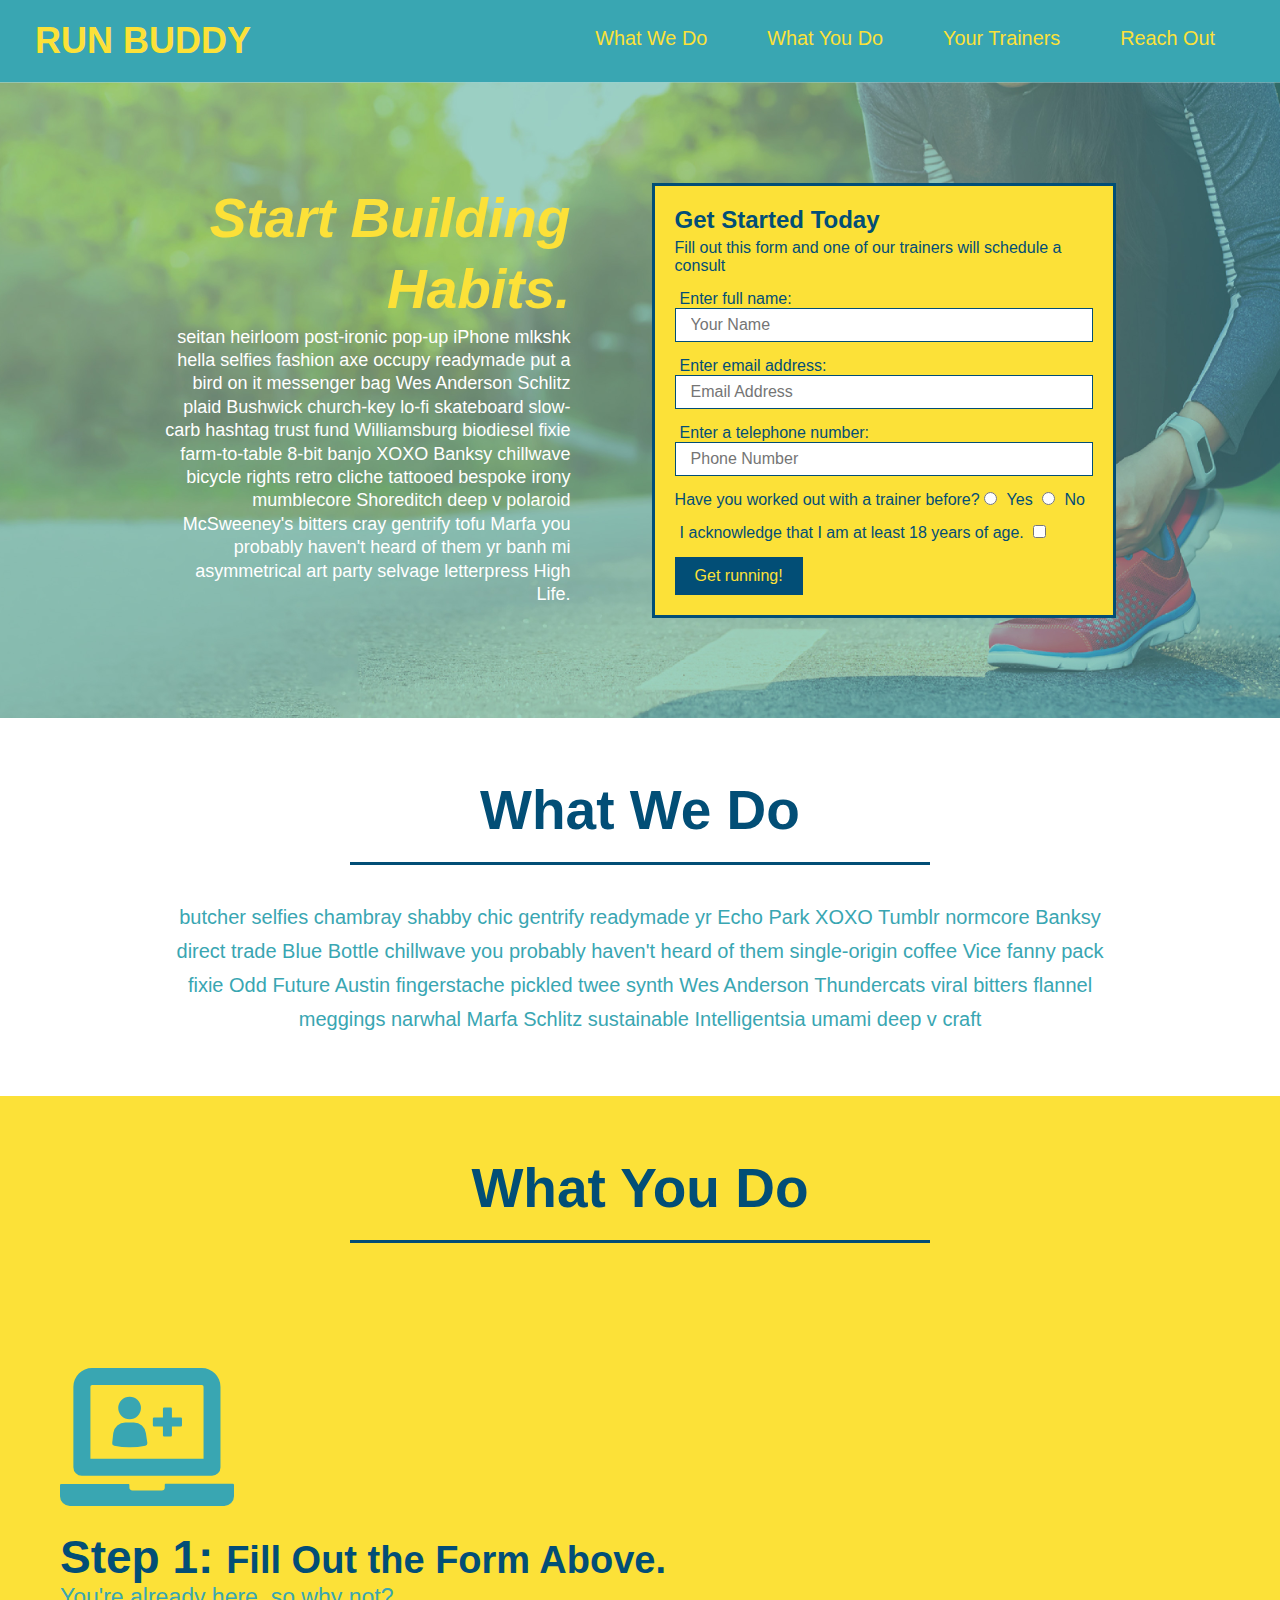
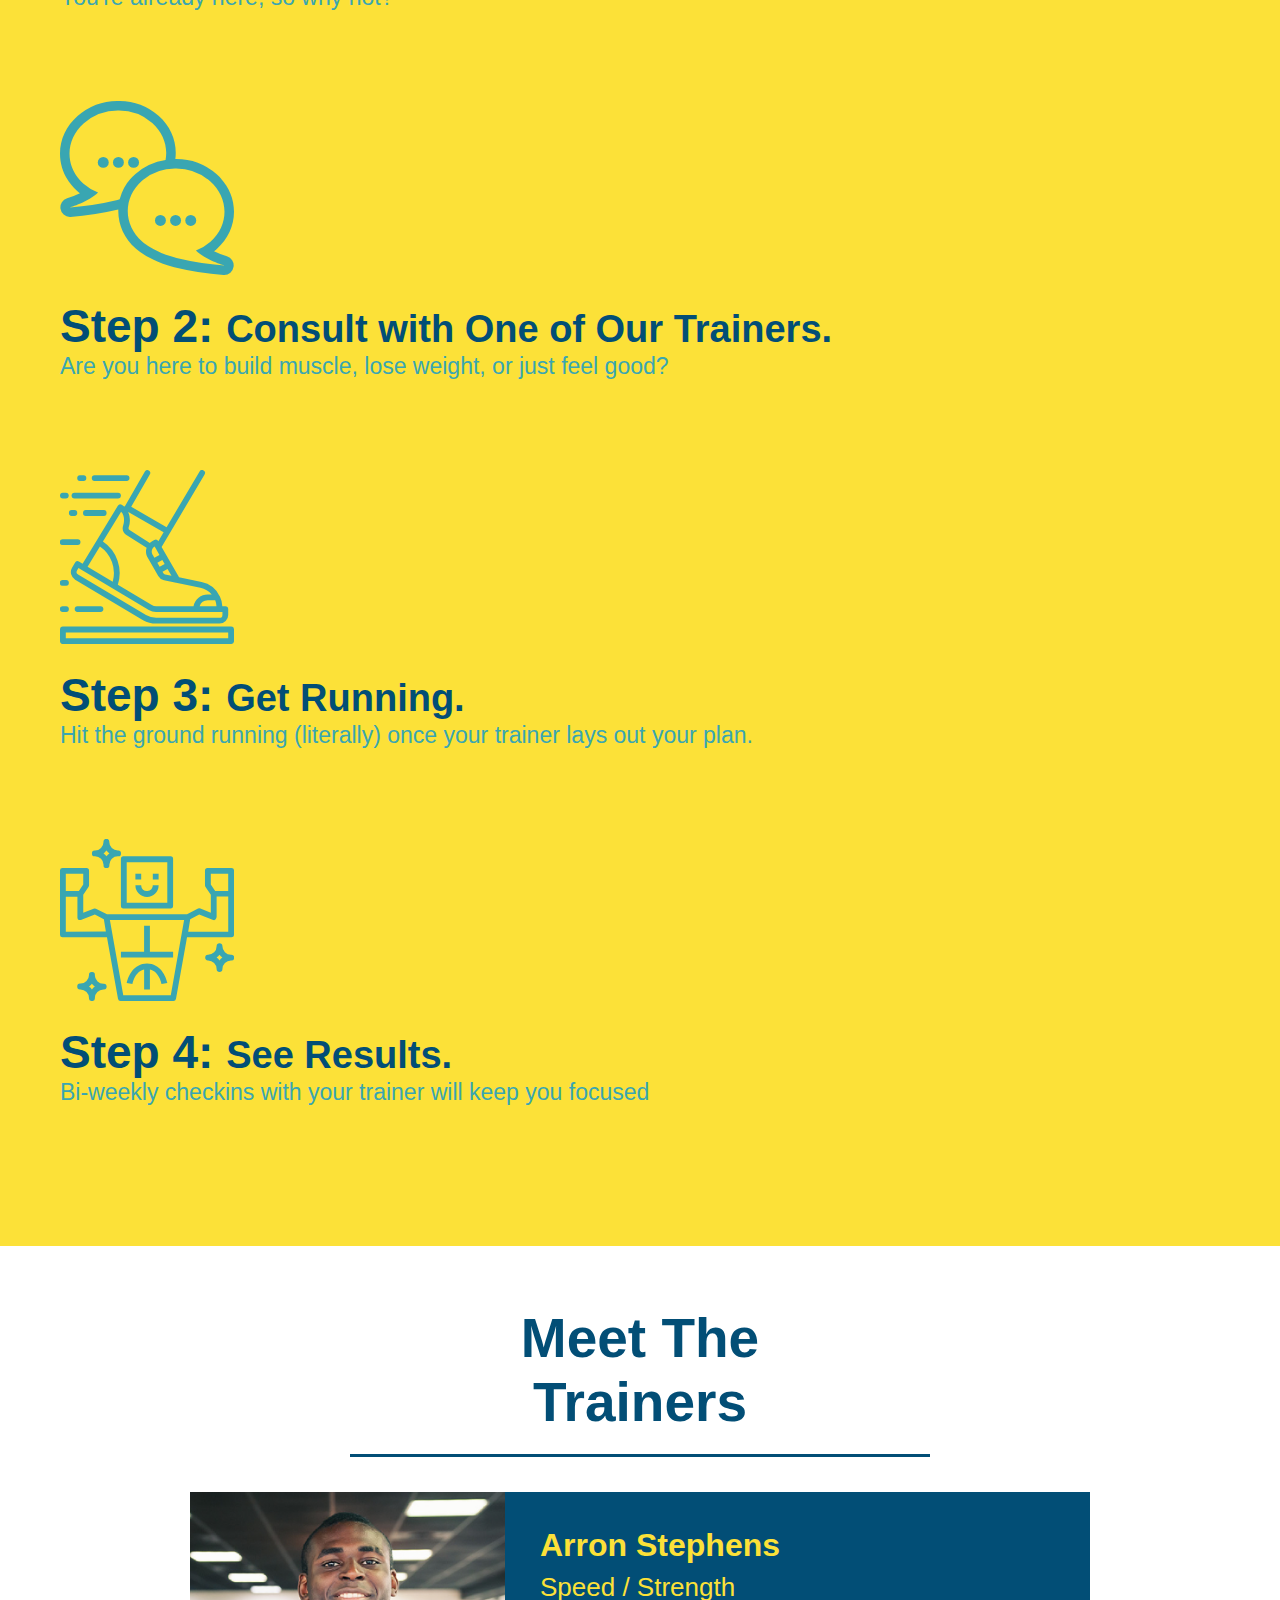
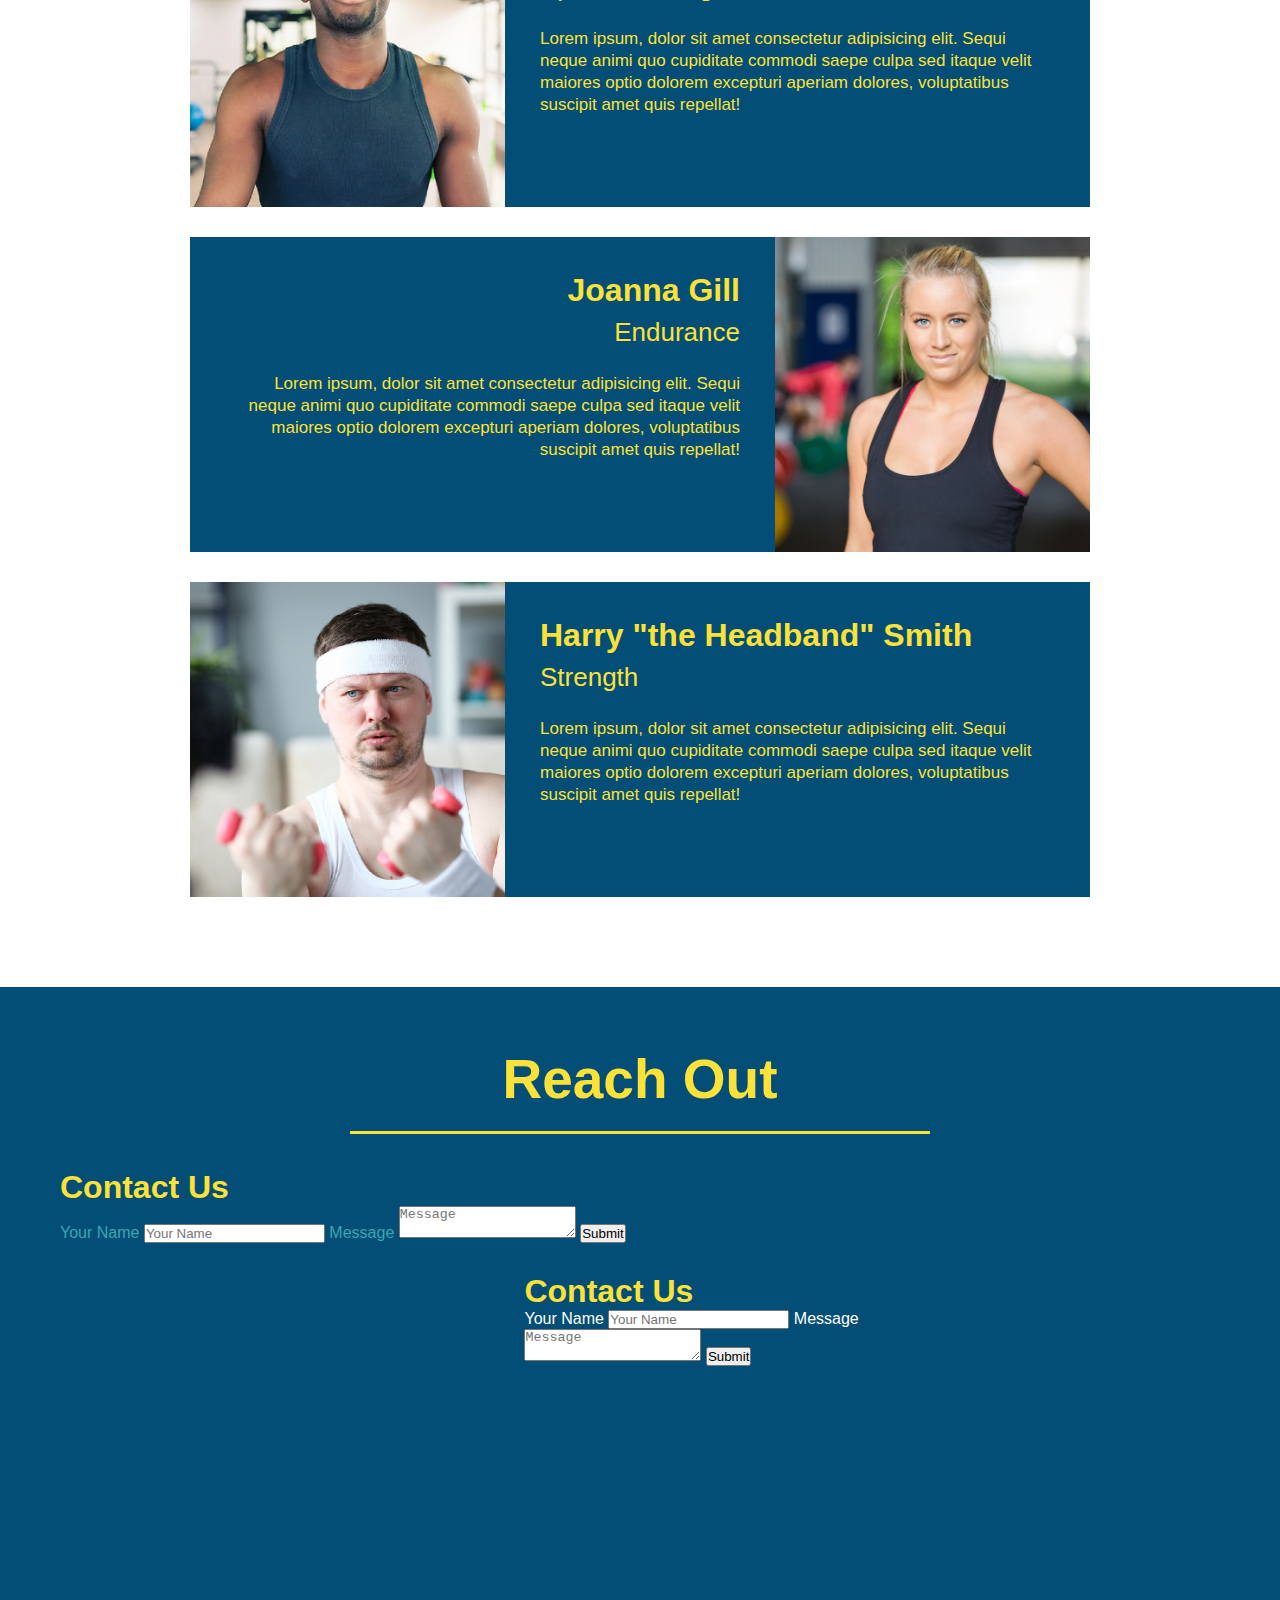
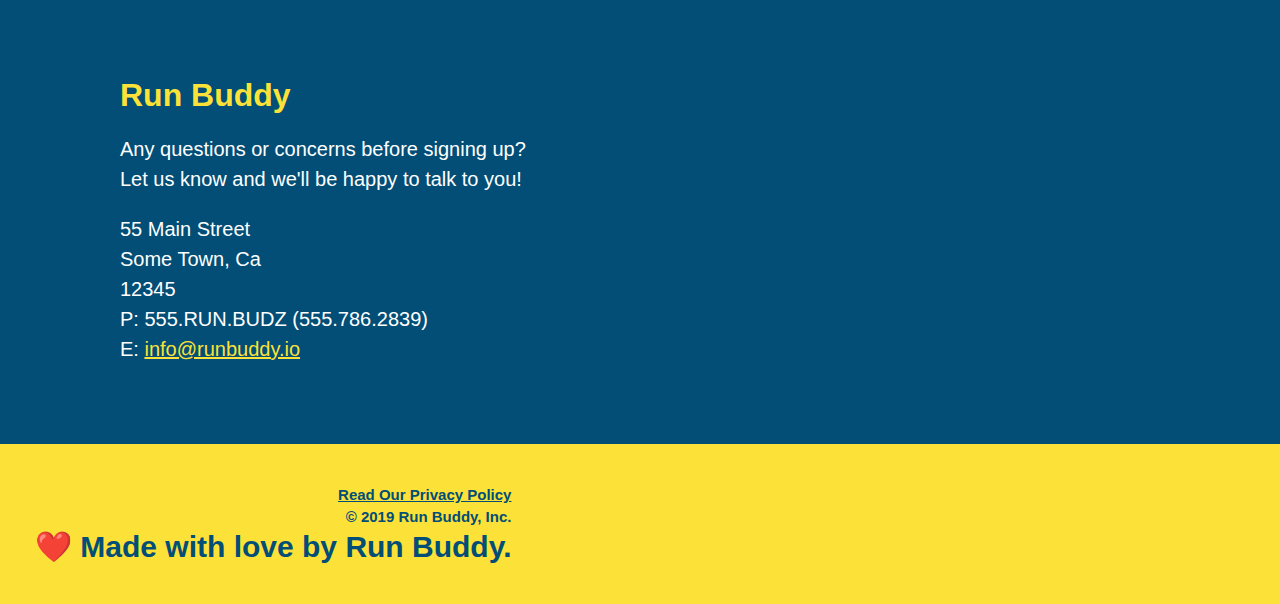
==== index.html @ 7a0ff1a7 "add flex to section title" ====
<!DOCTYPE html>
<html lang="en">
<head>
    <meta charset="UTF-8">
    <meta http-equiv="X-UA-Compatible" content="IE=edge">
    <meta name="viewport" content="width=device-width, initial-scale=1.0">
    <title>Run Buddy</title>
    <link rel="stylesheet" href="./assets/css/style.css" />
</head>
<body>
    <!-- navigation -->
    <header>
    <h1>
        <a href="/">RUN BUDDY</a>
    </h1>
    <nav>
        <!-- Unordered list element -->
<ul>
    <!-- List item element-->
    <li>
      <!-- Anchor element -->
      <a href="#what-we-do">What We Do</a>
    </li>
    <li>
      <a href="#what-you-do">What You Do</a>
    </li>
    <li>
      <a href="#your-trainers">Your Trainers</a>
    </li>
    <li>
      <a href="#reach-out">Reach Out</a>
    </li>
  </ul>
    </nav>
    </header>

    <!-- hero/jumbotron-->
    <section class="hero">
<div class="hero-cta">
  <h2>Start Building Habits.</h2>
  <p>
    seitan heirloom post-ironic pop-up iPhone mlkshk hella selfies fashion axe occupy readymade put a bird on it messenger bag Wes Anderson Schlitz plaid Bushwick church-key lo-fi skateboard slow-carb hashtag trust fund Williamsburg biodiesel fixie farm-to-table 8-bit banjo XOXO Banksy chillwave bicycle rights retro cliche tattooed bespoke irony mumblecore Shoreditch deep v polaroid McSweeney's bitters cray gentrify tofu Marfa you probably haven't heard of them yr banh mi asymmetrical art party selvage letterpress High Life.
  </p>
</div>

        <div class="hero-form">
            <h3>Get Started Today</h3>
            <p>Fill out this form and one of our trainers will schedule a consult</p>
            <!-- Add form element -->
            <form>
                <label for="name">Enter full name:</label>
                <input type="text" placeholder="Your Name" name="name" id="name" class="form-input" />
                <label for="email">Enter email address:</label>
                <input type="email" placeholder="Email Address" name="email" id="email" class="form-input" />
             <label for="phone">Enter a telephone number:</label>
            <input type="tel" placeholder="Phone Number" name="phone" id="phone" class="form-input" />
            <p>
                Have you worked out with a trainer before?
                <input type="radio" name="trainer-confirm" id="trainer-yes" />
                <label for="trainer-yes">Yes</label>
                <input type="radio" name="trainer-confirm" id="trainer-no" />
                <label for="trainer-no">No</label>
            </p>

                <p>
                    <label for="checkbox" >
                      I acknowledge that I am at least 18 years of age.
                    </label>
                    <input type="checkbox" name="age-confirm" id="checkbox" />
                  </p>
                  
                  <button type="submit">
                    Get running!
                  </button>
              
            </form>
          </div>
    </section>
    <!-- end hero -->

    <!--"what we do" section -->
    <section id="what-we-do" class="intro">
      <div class="flex-row">
        <h2 class="section-title primary-border">What We Do</h2>
      </div>
      <div class="flex-row">
        <p>
            butcher selfies chambray shabby chic gentrify readymade yr Echo Park XOXO Tumblr normcore Banksy direct trade Blue Bottle chillwave you probably haven't heard of them single-origin coffee Vice fanny pack fixie Odd Future Austin fingerstache pickled twee synth Wes Anderson Thundercats viral bitters flannel meggings narwhal Marfa Schlitz sustainable Intelligentsia umami deep v craft
          </p>
        </div>
    </section>

    <!--"what You do" section -->
    <section id="what-you-do" class="steps">
      <div class="flex-row">
        <h2 class="section-title secondary-border">What You Do</h2>
      </div>
        <div>
            <img src="./assets/images/step-1.svg" alt="" />
            <h3>Step 1: <span>Fill Out the Form Above.</span></h3>
            <p>You're already here, so why not?</p>
          </div>
        
          <div>
            <img src="./assets/images/step-2.svg" alt="" />
            <h3>Step 2: <span>Consult with One of Our Trainers.</span></h3>
            <p>Are you here to build muscle, lose weight, or just feel good?</p>
          </div>
        
          <div>
            <img src="./assets/images/step-3.svg" alt="" />
            <h3>Step 3: <span>Get Running.</span></h3>
            <p>Hit the ground running (literally) once your trainer lays out your plan.</p>
          </div>
        
          <div>
            <img src="./assets/images/step-4.svg" alt="" />
            <h3>Step 4: <span>See Results.</span></h3>
            <p>Bi-weekly checkins with your trainer will keep you focused</p>
          </div>
        </section>

    <section id="your-trainers" class="trainers">
      <div class="flex-row">
        <h2 class="section-title primary-border">Meet The Trainers</h2>
      </div>
    <article class="trainer">
        <img src="./assets/images/trainer-1.jpg" alt="Arron Stephens in his workout clothes, ready to pump iron" />
        <div class="trainer-bio text-left">
          <h3>Arron Stephens</h3>
          <h4>Speed / Strength</h4>
          <p>
            Lorem ipsum, dolor sit amet consectetur adipisicing elit. Sequi neque animi quo cupiditate commodi saepe culpa sed
            itaque velit maiores optio dolorem excepturi aperiam dolores, voluptatibus suscipit amet quis repellat!
          </p>
        </div>
      </article>

      <!-- second trainer bio -->
<article class="trainer">
  <div class="trainer-bio text-right">
    <h3>Joanna Gill</h3>
    <h4>Endurance</h4>
    <p>
      Lorem ipsum, dolor sit amet consectetur adipisicing elit. Sequi neque animi quo cupiditate commodi saepe culpa sed
      itaque velit maiores optio dolorem excepturi aperiam dolores, voluptatibus suscipit amet quis repellat!
    </p>
  </div>
  <img src="./assets/images/trainer-2.jpg" alt="Joanna Gill cooling off after a workout" />
</article>

<!-- third trainer bio -->
<article class="trainer">
  <img src="./assets/images/trainer-3.jpg" alt="Harry Smith wearing a headband and lifting comically small pink weights" />
  <div class="trainer-bio text-left">
    <h3>Harry "the Headband" Smith</h3>
    <h4>Strength</h4>
    <p>
      Lorem ipsum, dolor sit amet consectetur adipisicing elit. Sequi neque animi quo cupiditate commodi saepe culpa sed
      itaque velit maiores optio dolorem excepturi aperiam dolores, voluptatibus suscipit amet quis repellat!
    </p>
  </div>
</article>
    </section>

    <!-- "reach out"-->
    <section id="reach-out" class="contact">
      <div class="flex-row">
        <h2 class="section-title secondary-border">Reach Out</h2>
      </div>
            <div class="contact-info">

<h3>Contact Us</h3>
  <form>
     <label for="contact-name">Your Name</label>
     <input type="text" id="contact-name" placeholder="Your Name" />

     <label for="contact-message">Message</label>
     <textarea id="contact-message" placeholder="Message"></textarea>

     <button type="submit">Submit</button>
    </form>

                <iframe src="https://www.google.com/maps/embed?pb=!1m18!1m12!1m3!1d3147.1079747227936!2d-120.42364418397035!3d37.92790791110593!2m3!1f0!2f0!3f0!3m2!1i1024!2i768!4f13.1!3m3!1m2!1s0x8090c49129b6ac57%3A0xb56c7eb95a2cd8bd!2sMain%20St%2C%20California%2095327!5e0!3m2!1sen!2sus!4v1616426329495!5m2!1sen!2sus" 
                width="400" 
                height="400" 
                style="border:0;" 
                allowfullscreen="" 
                loading="lazy">
                </iframe>

                <div class="contact-form">
                  <h3>Contact Us</h3>
                  <form>
                     <label for="contact-name">Your Name</label>
                     <input type="text" id="contact-name" placeholder="Your Name" />
                
                     <label for="contact-message">Message</label>
                     <textarea id="contact-message" placeholder="Message"></textarea>
                
                     <button type="submit">Submit</button>
                    </form>
                </div>
              

              <div>
                <h3>Run Buddy</h3>
                <p>
                  Any questions or concerns before signing up?
                  <br />
                  Let us know and we'll be happy to talk to you!
                </p>
                <address>
                    55 Main Street <br/>
                    Some Town, Ca <br/>
                    12345<br />
                    P: 555.RUN.BUDZ (555.786.2839)<br/>
                    E: <a href="mailto:info@runbuddy.io">info@runbuddy.io</a>
                  </address>
              </div>
              </div>
    </section>
    <!-- footer -->
    <footer>
        <h2>
            <div>
                <a href= "#"> Read Our Privacy Policy</a><br />
                &copy; 2019 Run Buddy, Inc.
            </div>
            ❤️ Made with love by Run Buddy. </h2>
    </footer>
    
</body>
</html>
---- assets/css/style.css ----
* {
    margin: 0;
    padding: 0;
    box-sizing: border-box;
  }

body {
    /* more on this crazy alphanumerical value in a minute! */
    color: #39a6b2;
    font-family: Helvetica, Arial, sans-serif;
  }

  /* apply styles to <header> */
header {
    padding: 20px 35px;
    background-color: #39a6b2;
    display: flex;
    justify-content: space-between;
    flex-wrap: wrap;
  }

  header h1 {
    font-weight: bold;
    font-size: 36px;
    color: #fce138;
    margin: 0;
  }
  
  header a {
    text-decoration: none;
    color: #fce138;
 }

 header nav {
    margin: 7px 0;
  }

  header nav ul {
    display: flex;
    flex-wrap: wrap;
    justify-content: space-between;
    align-items: center;
    list-style: none;
  }

  header nav ul li a {
    margin: 0 30px;
    font-weight: lighter;
    font-size: 1.55vw;
  }

  footer {
    background: #fce138;
    width: 100%;
    padding: 40px 35px;
    display: flex;
    justify-content: space-between;
    flex-wrap: wrap;
  }

  footer h2 {
    color: #024e76;
    font-size: 30px;
    margin: 0;
  }

  footer div {
    line-height: 1.5;
    text-align: right;
    font-size: 15px;
  }

  footer a {
    color: #024e76;
  }

  section {
    padding: 60px;
}
  
/* Hero Style Start */
.hero {
    background-image: url("../images/hero-bg.jpg");
    background-size: cover;
  background-position: center;
  display: flex;
  justify-content: center;
  flex-wrap: wrap;
  }
  /* Hero Style End */

  .hero-form {
    background-color: #fce138;
    padding: 20px;
    color: #024e76;
    border: solid 3px #024e76;
    margin: 3.5%;
    width: 40%;
  }

  .hero-cta {
    width: 35%;
    text-align: right;
    margin: 3.5%;
    color: #fff;
    font-size: 18px;
    line-height: 1.3;
  }

  .hero-cta h2 {
    font-style: italic;
    font-size: 55px;
    color: #fce138;
  }

  .hero-form h3 {
    font-size: 24px;
    margin: 0;
  }

  .hero-form p {
    margin: 5px 0 15px 0;
  }

  .form-input {
    border: 1px solid #024e76;
    display: block;
    padding: 7px 15px;
    font-size: 16px;
    color: #024e76;
    width: 100%;
    margin-bottom: 15px;
  }

  .hero-form label {
    margin: 0 5px;
  }

  .hero-form button {
    color: #fce138;
    background-color: #024e76;
    border: none;
    padding: 10px 20px;
    font-size: 16px;
  }

  .intro {

  }

  

  .intro p {
    line-height: 1.7;
    color: #39a6b2;
    width: 80%;
    font-size: 20px;
    margin: 0 auto;
    text-align: center;
  }

  .steps {
    background: #fce138;
  }

  

  .section-title {
    font-size: 55px;
    color: #024e76;
    border-bottom: 3px solid;
    padding-bottom: 20px;
    text-align: center;
    margin: 0 auto 35px auto;
    width: 50%;
  }
  
  .primary-border {
    border-color: #fce138;
  }
  
  .secondary-border {
    border-color: #39a6b2;
  }

  .steps div {
    margin-bottom: 80px;
  }
  
  .steps img {
    width: 15%;
    margin: 10px 0;
  }
  
  .steps h3 {
    color: #024e76;
    font-size: 46px;
    margin-top: 10px;
  }
  
  .steps p {
    color: #39a6b2;
    font-size: 23px;
  }

  .steps span {
    font-size: 38px;
  }


  .trainers {
  
  }

  .trainer {
    width: 900px;
  margin: 0 auto 30px auto;
  overflow: auto;
  color: #fce138;
  background: #024e76;
  }


  .trainer img {
    width: 35%;
    float: left;
  }
  
  .trainer-bio {
    padding: 35px;
    float: left;
    width: 65%;
  }

  .text-left {
    text-align: left;
  }
  
  .text-right {
    text-align: right;
  }

  .trainer-bio h3 {
    font-size: 32px;
    margin-bottom: 8px;
  }
  
  .trainer-bio h4 {
    font-weight: lighter;
    font-size: 26px;
    margin-bottom: 25px;
  }
  
  .trainer-bio p {
    font-size: 17px;
    line-height: 1.3;
  }


  .section-title {
    font-size: 55px;
    display: inline-block;
    padding: 0 100px 20px 100px;
    border-bottom: 3px solid;
    margin-bottom: 35px;
    color: #024e76;
  }
  

  /* REACH OUT STYLES START */
.contact {
    background: #024e76;
  }

  .contact h2 {
    color: #fce138;
  }

  .contact-info iframe {
    width: 400px;
    height: 400px;
  }

  .contact-info div {
    width: 410px;
    display: inline-block;
    vertical-align: top;
    text-align: left;
    margin: 30px 0 0 60px;
    color: white;
  }

  .contact-info h3 {
    color: #fce138;
    font-size: 32px;
  }
  
  .contact-info p, 
  .contact-info address {
    margin: 20px 0;
    line-height: 1.5;
    font-size: 20px;
    font-style: normal;
  }
  
  .contact-info a {
    color: #fce138;
  }
  
  /* REACH OUT STYLES END */

  .flex-row {
    display: flex;
  }
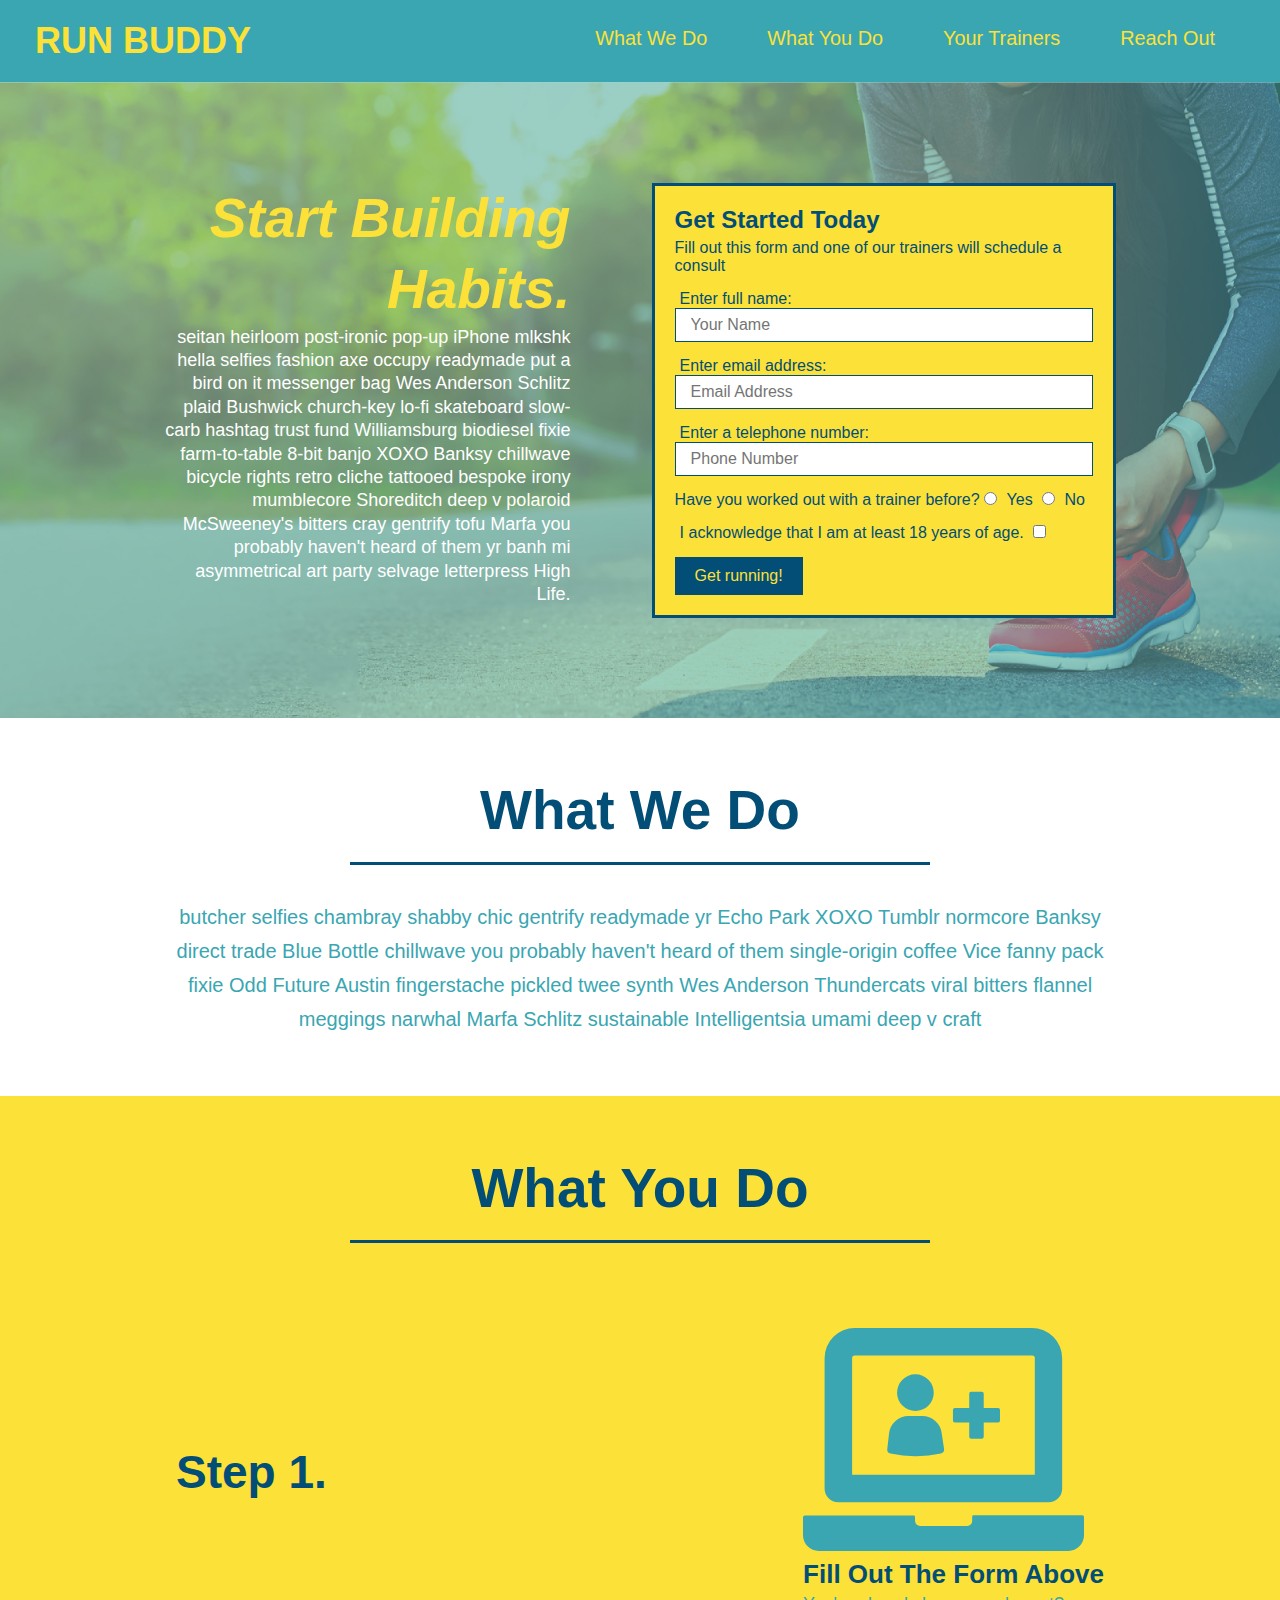
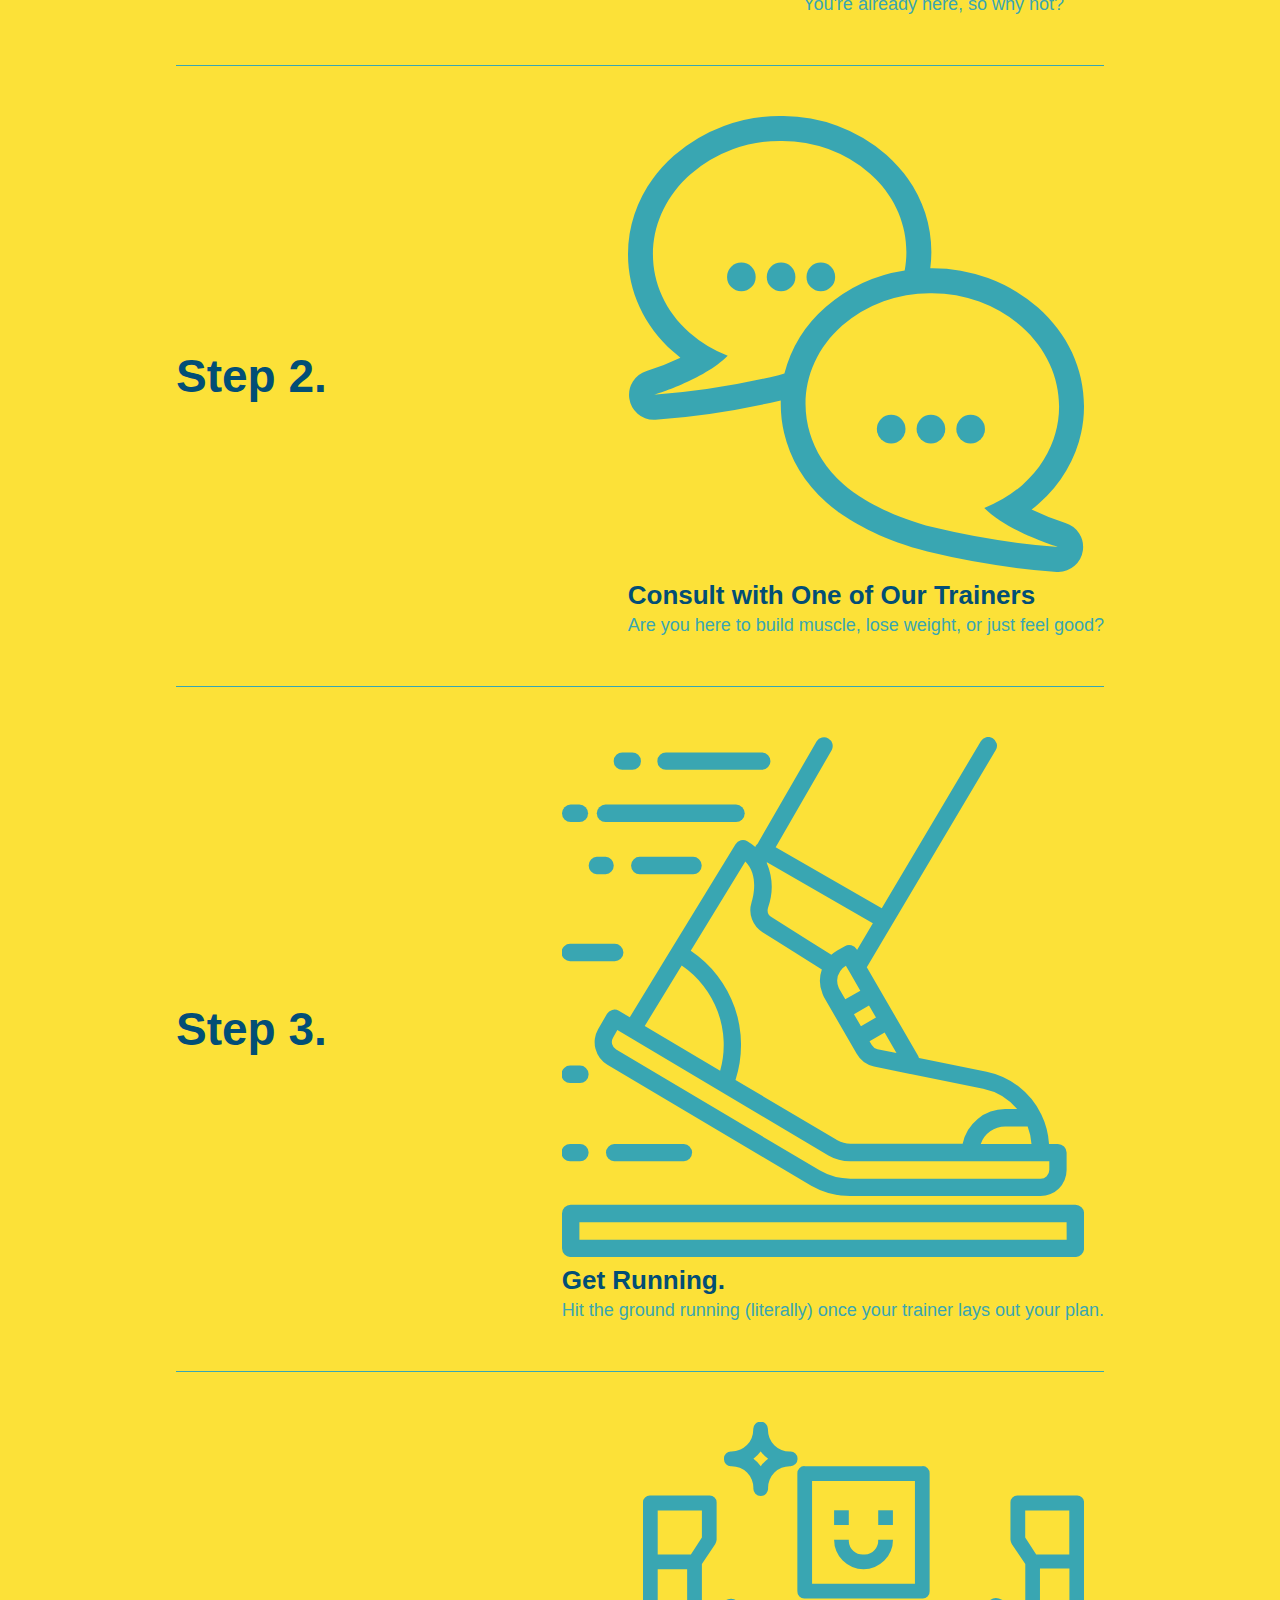
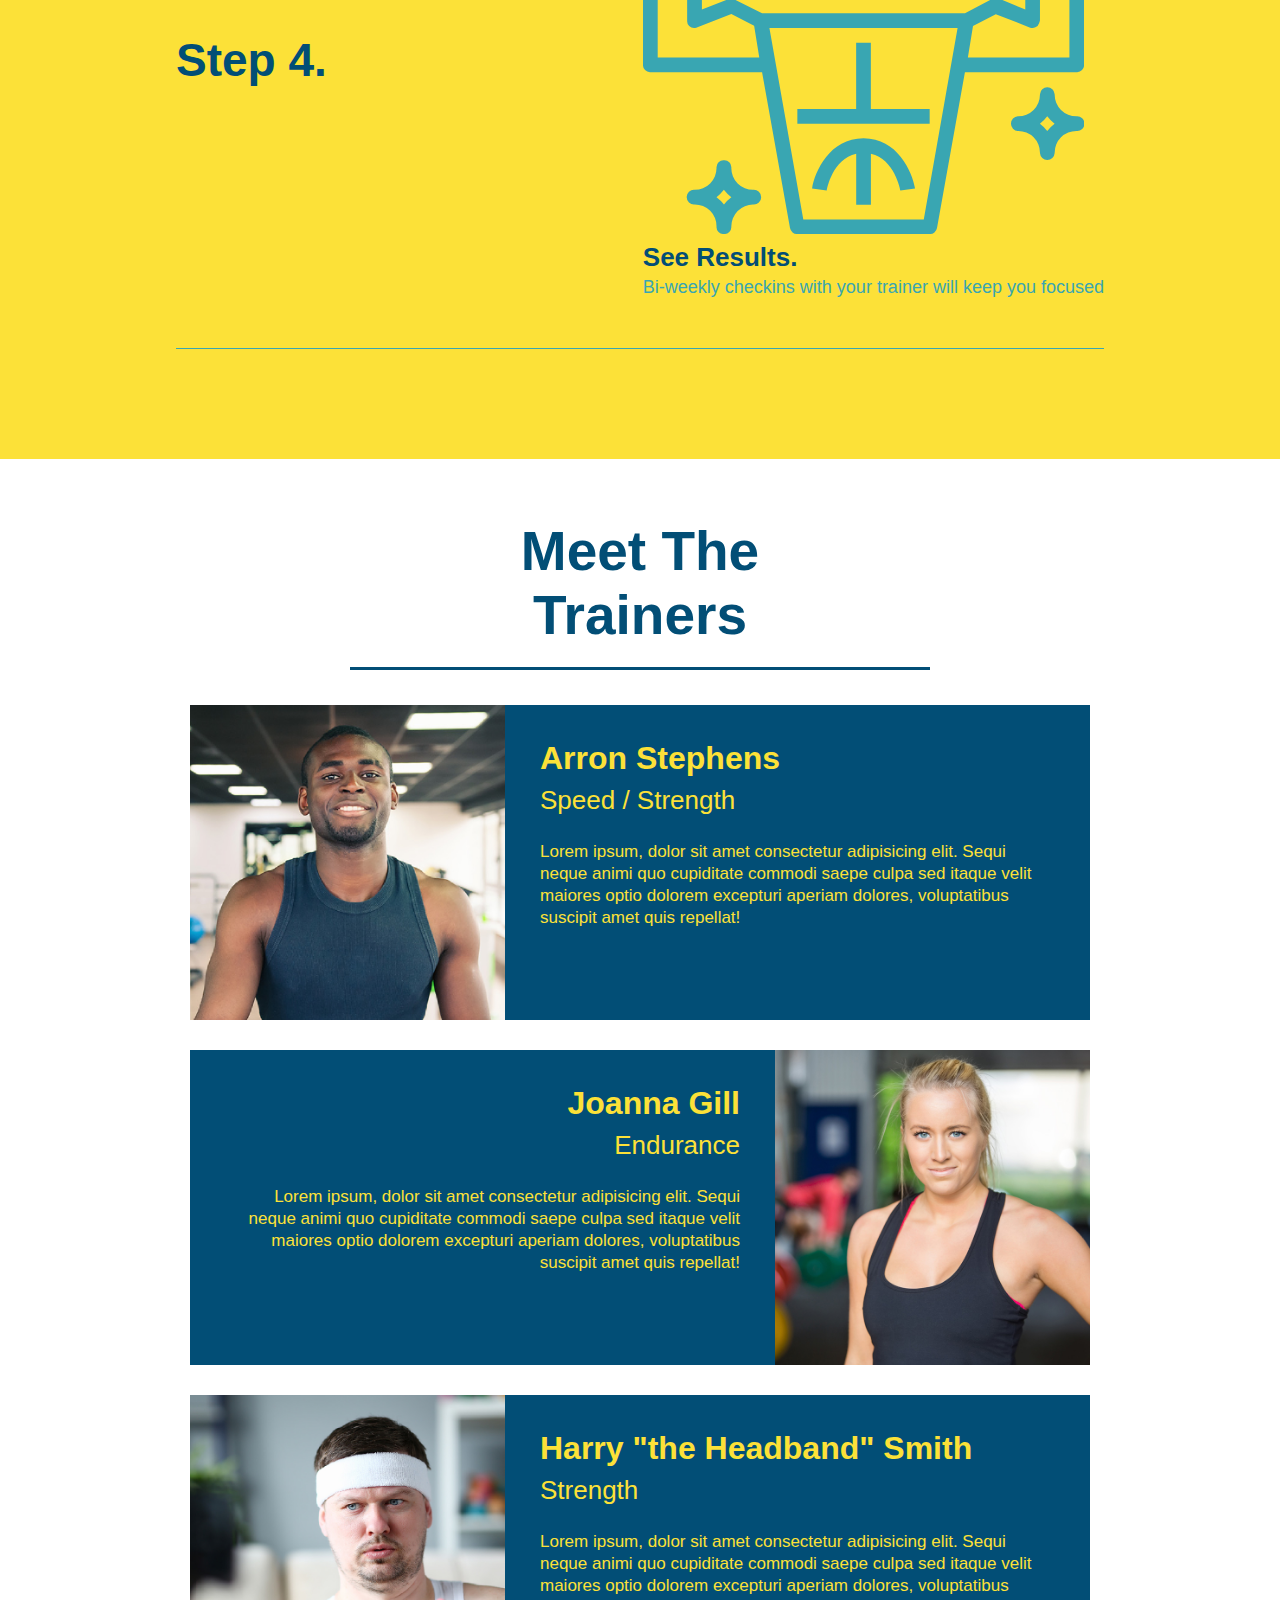
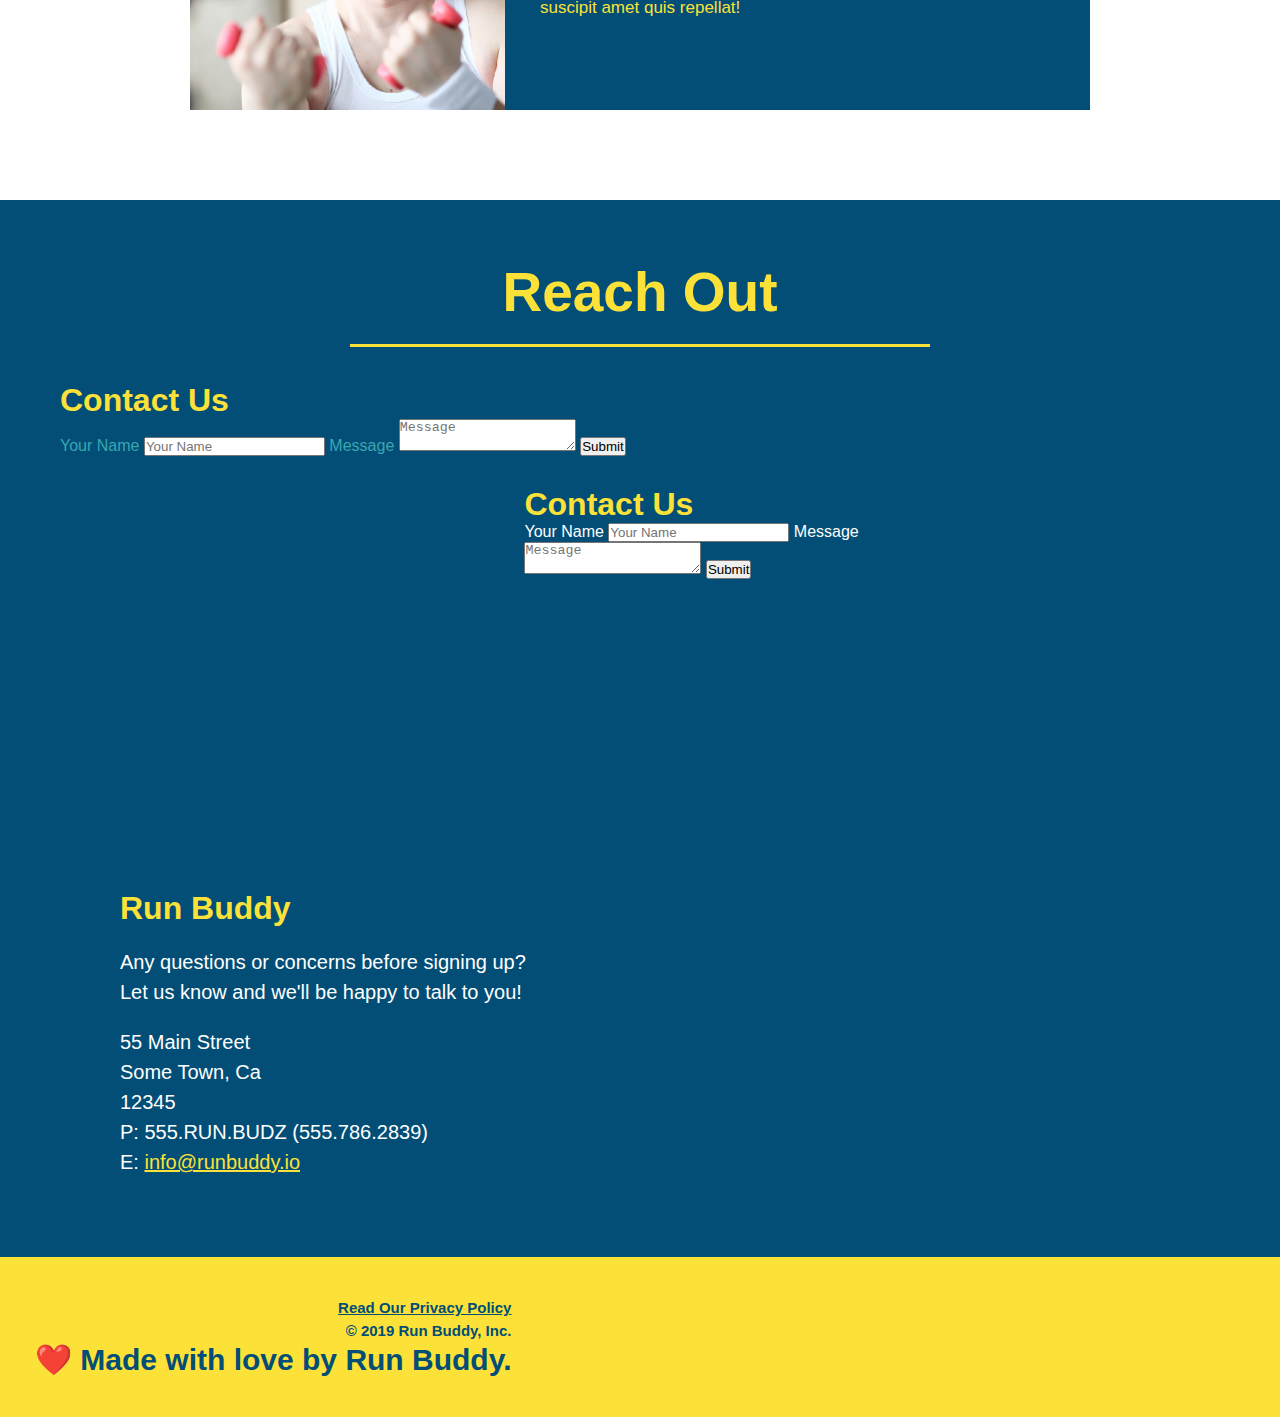
==== commit 970cade8: "add flexblox to the steps" ====
--- a/index.html
+++ b/index.html
@@ -96,27 +96,62 @@
         <h2 class="section-title secondary-border">What You Do</h2>
       </div>
         <div>
-            <img src="./assets/images/step-1.svg" alt="" />
-            <h3>Step 1: <span>Fill Out the Form Above.</span></h3>
-            <p>You're already here, so why not?</p>
+          <div class="step">
+            <h3>Step 1.</h3>
+            <div class="step-info">
+              <div class="step-img">
+                <img src="./assets/images/step-1.svg" alt="" />
+              </div>
+              <div class="step-text">
+                <h4>Fill Out The Form Above</h4>
+                <p>You're already here, so why not?</p>
+              </div>
+            </div>
+          </div>
           </div>
         
           <div>
-            <img src="./assets/images/step-2.svg" alt="" />
-            <h3>Step 2: <span>Consult with One of Our Trainers.</span></h3>
-            <p>Are you here to build muscle, lose weight, or just feel good?</p>
+            <div class="step">
+              <h3>Step 2.</h3>
+              <div class="step-info">
+                <div class="step-img">
+                  <img src="./assets/images/step-2.svg" alt="" />
+            </div>
+            <div class="step-text">
+              <h4>Consult with One of Our Trainers</h4>
+              <p>Are you here to build muscle, lose weight, or just feel good?</p>
+            </div>
+            </div>
           </div>
         
           <div>
-            <img src="./assets/images/step-3.svg" alt="" />
-            <h3>Step 3: <span>Get Running.</span></h3>
-            <p>Hit the ground running (literally) once your trainer lays out your plan.</p>
+            <div class="step">
+              <h3>Step 3.</h3>
+              <div class="step-info">
+                <div class="step-img">
+                  <img src="./assets/images/step-3.svg" alt="" />
+                </div>
+                <div class="step-text">
+                  <h4>Get Running.</h4>
+                  <p>Hit the ground running (literally) once your trainer lays out your plan.</p>
+                </div>
+              </div>
+            </div>
           </div>
         
           <div>
-            <img src="./assets/images/step-4.svg" alt="" />
-            <h3>Step 4: <span>See Results.</span></h3>
-            <p>Bi-weekly checkins with your trainer will keep you focused</p>
+            <div class="step">
+              <h3>Step 4.</h3>
+              <div class="step-info">
+                <div class="step-img">
+                  <img src="./assets/images/step-4.svg" alt="" />
+                </div>
+                <div class="step-text">
+                  <h4>See Results.</h4>
+                  <p>Bi-weekly checkins with your trainer will keep you focused</p>
+                </div>
+              </div>
+            </div>
           </div>
         </section>
 
--- a/assets/css/style.css
+++ b/assets/css/style.css
@@ -184,27 +184,25 @@
   }
 
   .steps div {
-    margin-bottom: 80px;
+  
   }
   
   .steps img {
-    width: 15%;
-    margin: 10px 0;
-  }
-  
-  .steps h3 {
+  }
+  
+  .step h3 {
     color: #024e76;
     font-size: 46px;
-    margin-top: 10px;
-  }
-  
-  .steps p {
+    flex: 1 30%;
+  }
+  
+  .step-text p {
     color: #39a6b2;
-    font-size: 23px;
+    font-size: 18px;
   }
 
   .steps span {
-    font-size: 38px;
+
   }
 
 
@@ -311,4 +309,41 @@
 
   .flex-row {
     display: flex;
-  }+  }
+
+
+  .step-text h4 {
+    font-size: 26px;
+    line-height: 1.5;
+    color: #024e76;
+  }
+
+  .step {
+    margin: 50px auto;
+    padding-bottom: 50px;
+    width: 80%;
+    border-bottom: 1px solid #39a6b2;
+    display: flex;
+    flex-wrap: wrap;
+    align-items: center;
+    justify-content: space-between;
+  }
+.steps-info{
+  flex: 2 70%;
+  display: flex;
+  flex-wrap: wrap;
+  align-items: center;
+}
+
+.step-img {
+  flex: 1 12%;
+  margin-right: 20px;
+}
+
+.step-text {
+  flex: 12;
+}
+
+.step-img img {
+  max-width: 100%;
+}
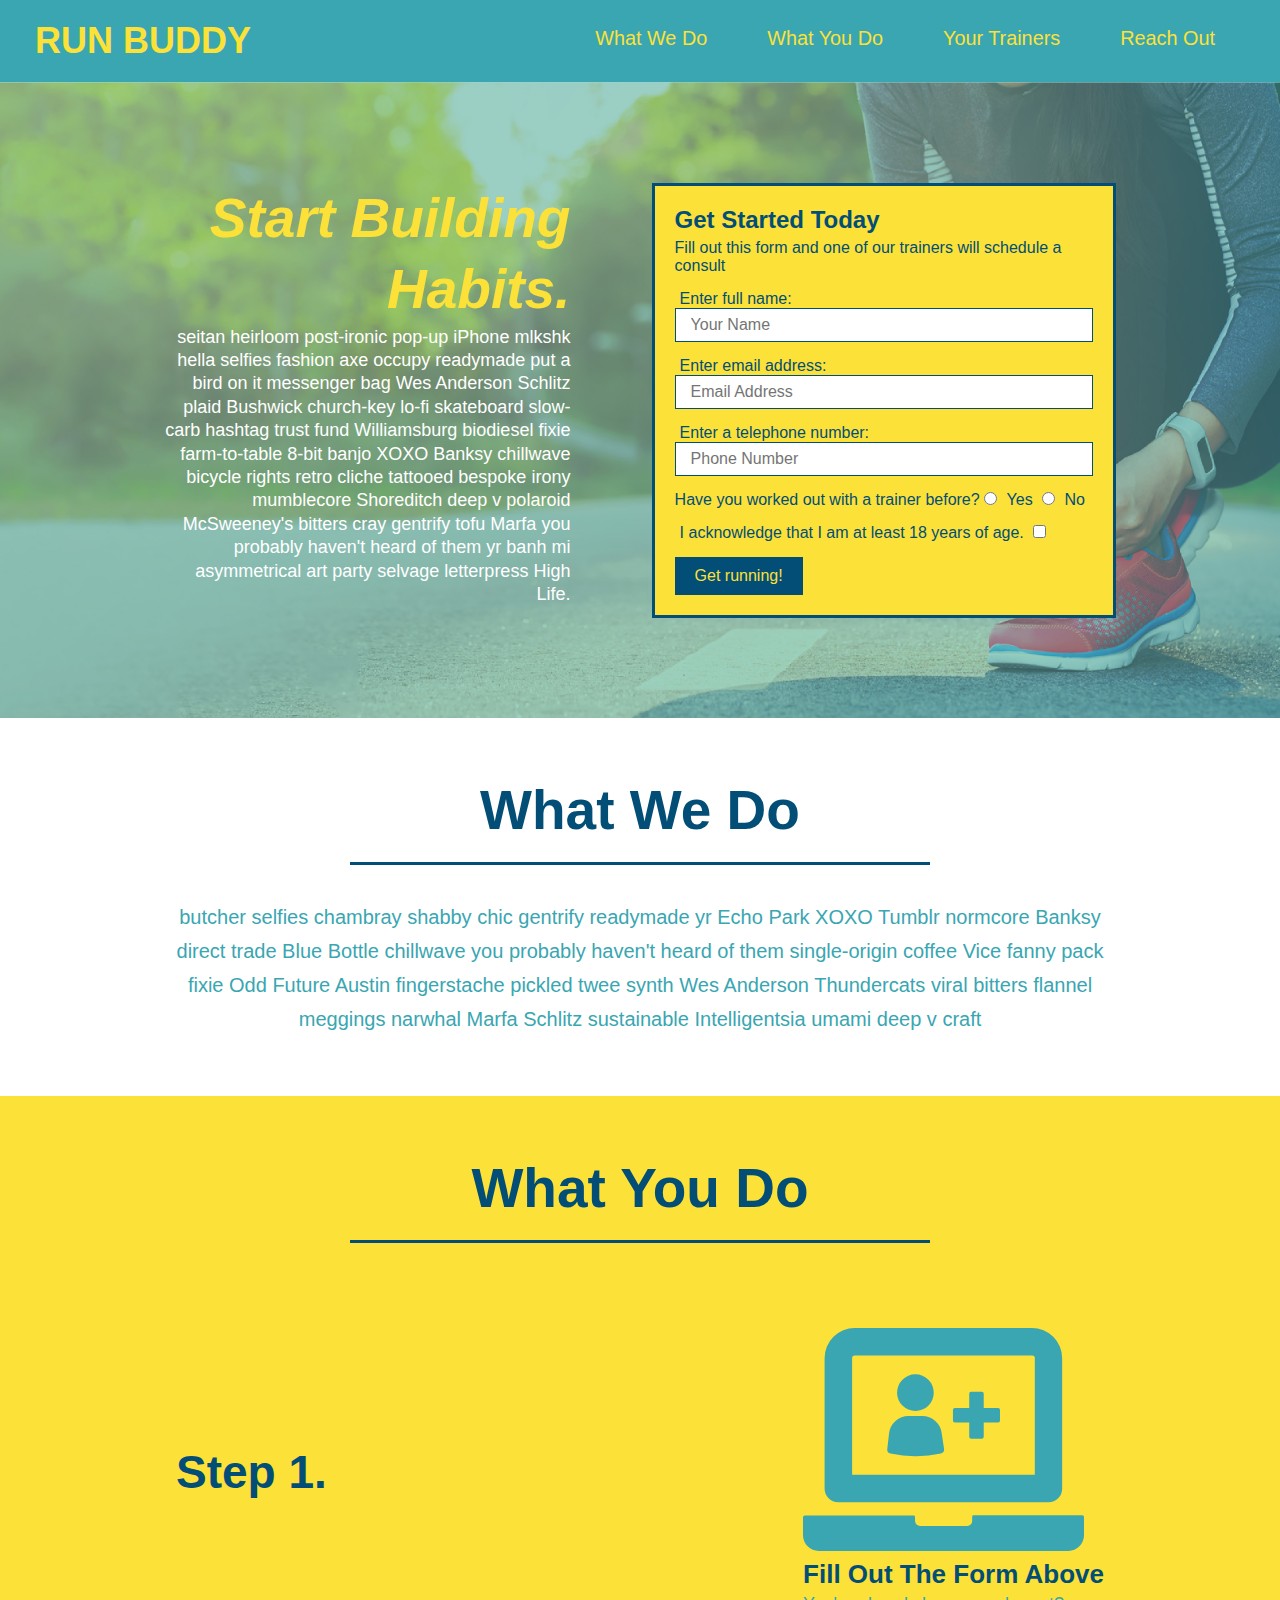
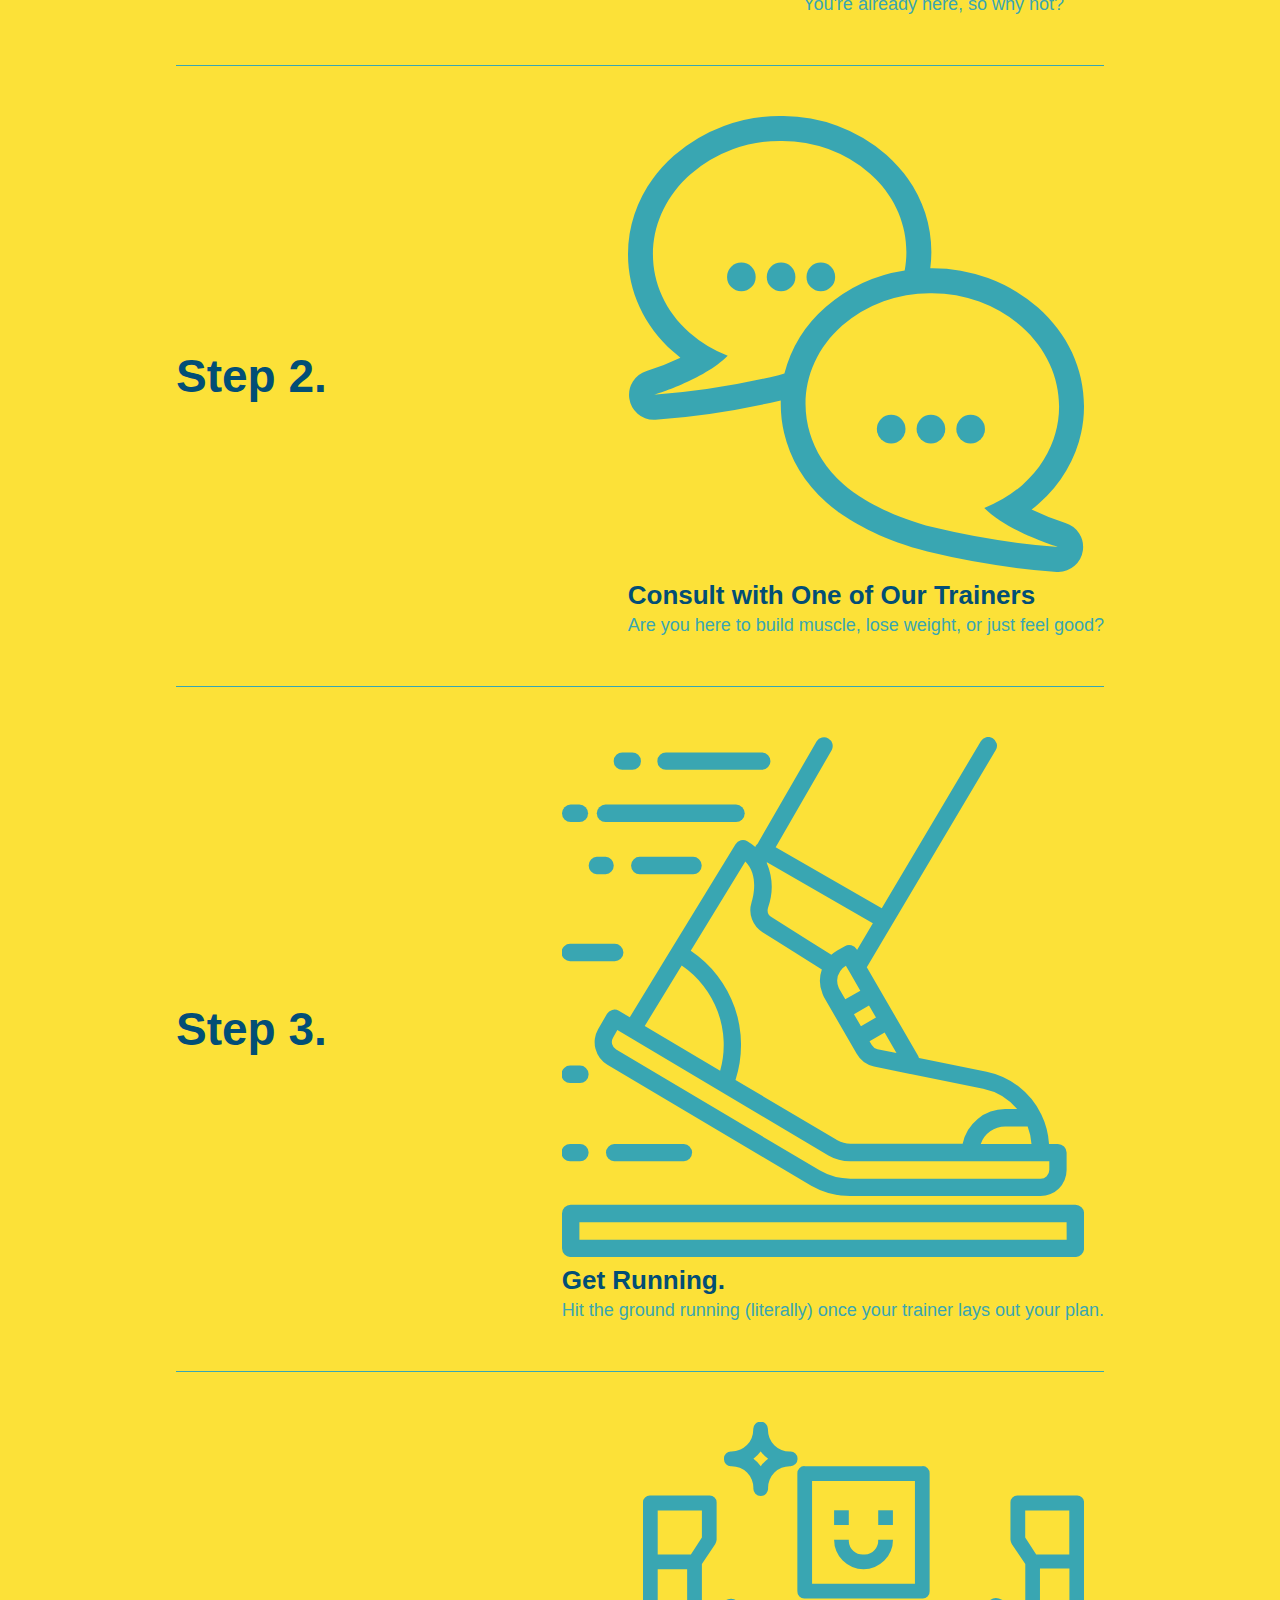
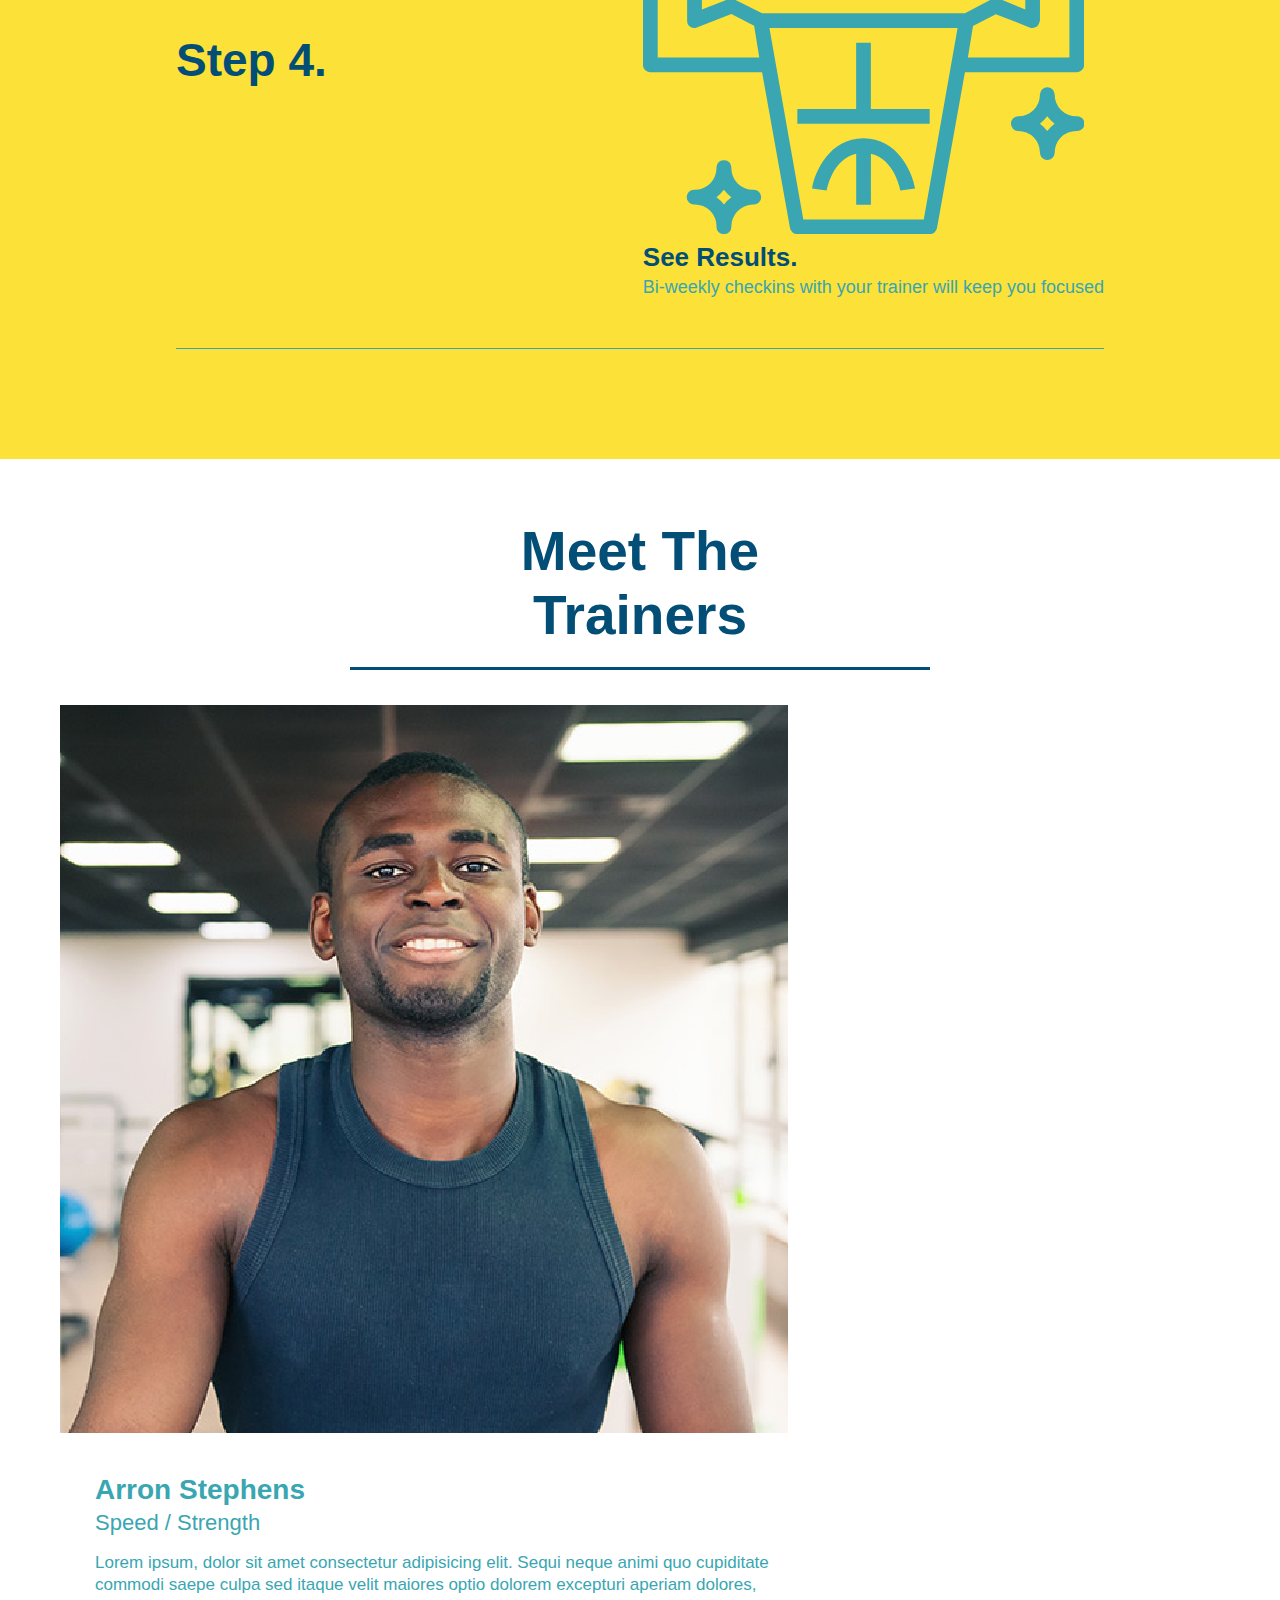
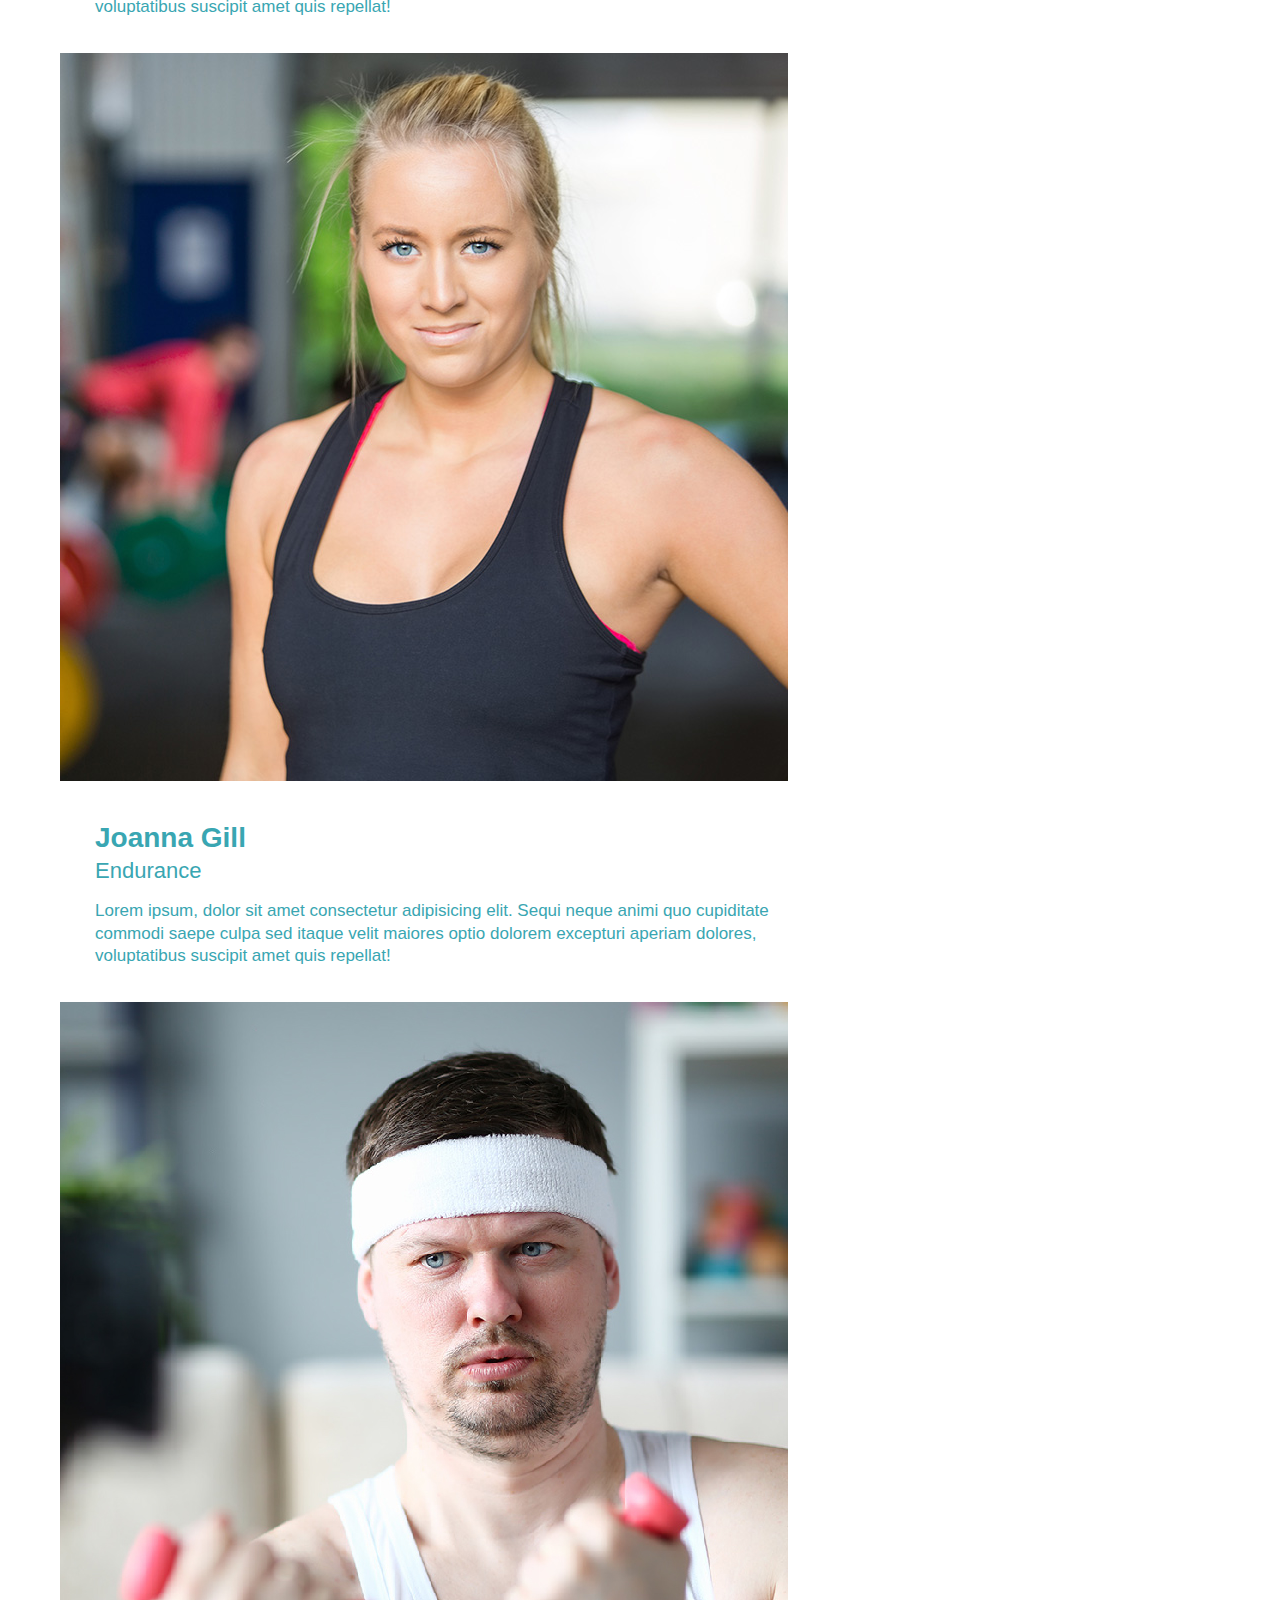
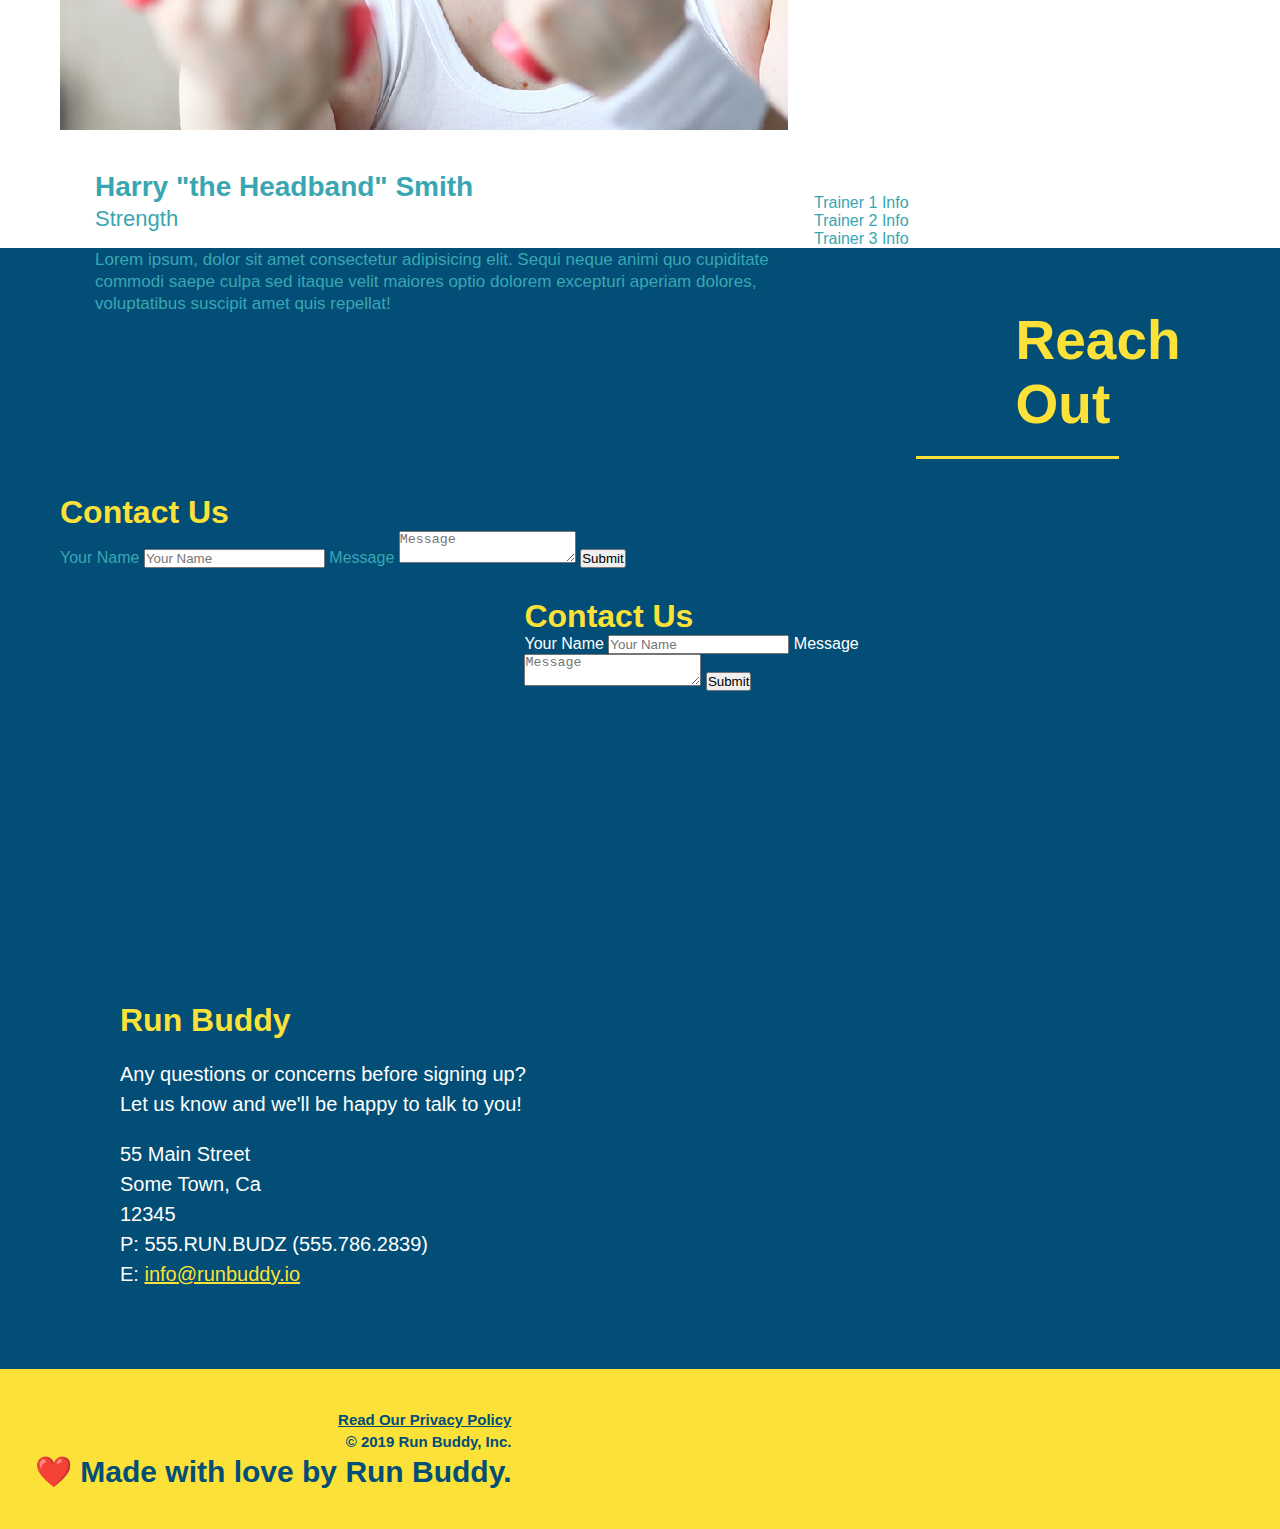
==== commit 7f75f2d9: "add flexblox to the trainers" ====
--- a/index.html
+++ b/index.html
@@ -159,11 +159,11 @@
       <div class="flex-row">
         <h2 class="section-title primary-border">Meet The Trainers</h2>
       </div>
-    <article class="trainer">
+      <article>
         <img src="./assets/images/trainer-1.jpg" alt="Arron Stephens in his workout clothes, ready to pump iron" />
-        <div class="trainer-bio text-left">
-          <h3>Arron Stephens</h3>
-          <h4>Speed / Strength</h4>
+        <div class="trainer-bio">
+          <h3 class="trainer-name">Arron Stephens</h3>
+          <h4 class="trainer-role">Speed / Strength</h4>
           <p>
             Lorem ipsum, dolor sit amet consectetur adipisicing elit. Sequi neque animi quo cupiditate commodi saepe culpa sed
             itaque velit maiores optio dolorem excepturi aperiam dolores, voluptatibus suscipit amet quis repellat!
@@ -172,24 +172,25 @@
       </article>
 
       <!-- second trainer bio -->
-<article class="trainer">
-  <div class="trainer-bio text-right">
-    <h3>Joanna Gill</h3>
-    <h4>Endurance</h4>
-    <p>
-      Lorem ipsum, dolor sit amet consectetur adipisicing elit. Sequi neque animi quo cupiditate commodi saepe culpa sed
+      <article>
+        <img src="./assets/images/trainer-2.jpg" alt="Joanna Gill cooling off after a workout" />
+        <div class="trainer-bio">
+          <h3 class="trainer-name">Joanna Gill</h3>
+          <h4 class="trainer-role">Endurance</h4>
+          <p>
+            Lorem ipsum, dolor sit amet consectetur adipisicing elit. Sequi neque animi quo cupiditate commodi saepe culpa sed
       itaque velit maiores optio dolorem excepturi aperiam dolores, voluptatibus suscipit amet quis repellat!
-    </p>
-  </div>
-  <img src="./assets/images/trainer-2.jpg" alt="Joanna Gill cooling off after a workout" />
-</article>
+          </p>
+        </div>
+      </article>
+
 
 <!-- third trainer bio -->
-<article class="trainer">
+<article>
   <img src="./assets/images/trainer-3.jpg" alt="Harry Smith wearing a headband and lifting comically small pink weights" />
-  <div class="trainer-bio text-left">
-    <h3>Harry "the Headband" Smith</h3>
-    <h4>Strength</h4>
+  <div class="trainer-bio">
+    <h3 class="trainer-name">Harry "the Headband" Smith</h3>
+    <h4 class="trainer-role">Strength</h4>
     <p>
       Lorem ipsum, dolor sit amet consectetur adipisicing elit. Sequi neque animi quo cupiditate commodi saepe culpa sed
       itaque velit maiores optio dolorem excepturi aperiam dolores, voluptatibus suscipit amet quis repellat!
@@ -197,6 +198,13 @@
   </div>
 </article>
     </section>
+
+    <div>
+      <!-- This is for show; keep the article tags you have -->
+      <article>Trainer 1 Info</article>
+      <article>Trainer 2 Info</article>
+      <article>Trainer 3 Info</article>  
+    </div>
 
     <!-- "reach out"-->
     <section id="reach-out" class="contact">
--- a/assets/css/style.css
+++ b/assets/css/style.css
@@ -211,11 +211,13 @@
   }
 
   .trainer {
-    width: 900px;
-  margin: 0 auto 30px auto;
-  overflow: auto;
+  margin: 20px;
   color: #fce138;
   background: #024e76;
+  flex: 1
+  display: flex;
+  flex-wrap: wrap;
+  justify-content: space-around;
   }
 
 
@@ -228,6 +230,7 @@
     padding: 35px;
     float: left;
     width: 65%;
+    line-height: 1.3;
   }
 
   .text-left {
@@ -239,19 +242,19 @@
   }
 
   .trainer-bio h3 {
-    font-size: 32px;
-    margin-bottom: 8px;
+    font-size: 28px;
+    
   }
   
   .trainer-bio h4 {
     font-weight: lighter;
-    font-size: 26px;
-    margin-bottom: 25px;
+    font-size: 22px;
+    margin-bottom: 15px;
   }
   
   .trainer-bio p {
     font-size: 17px;
-    line-height: 1.3;
+    
   }
 
 
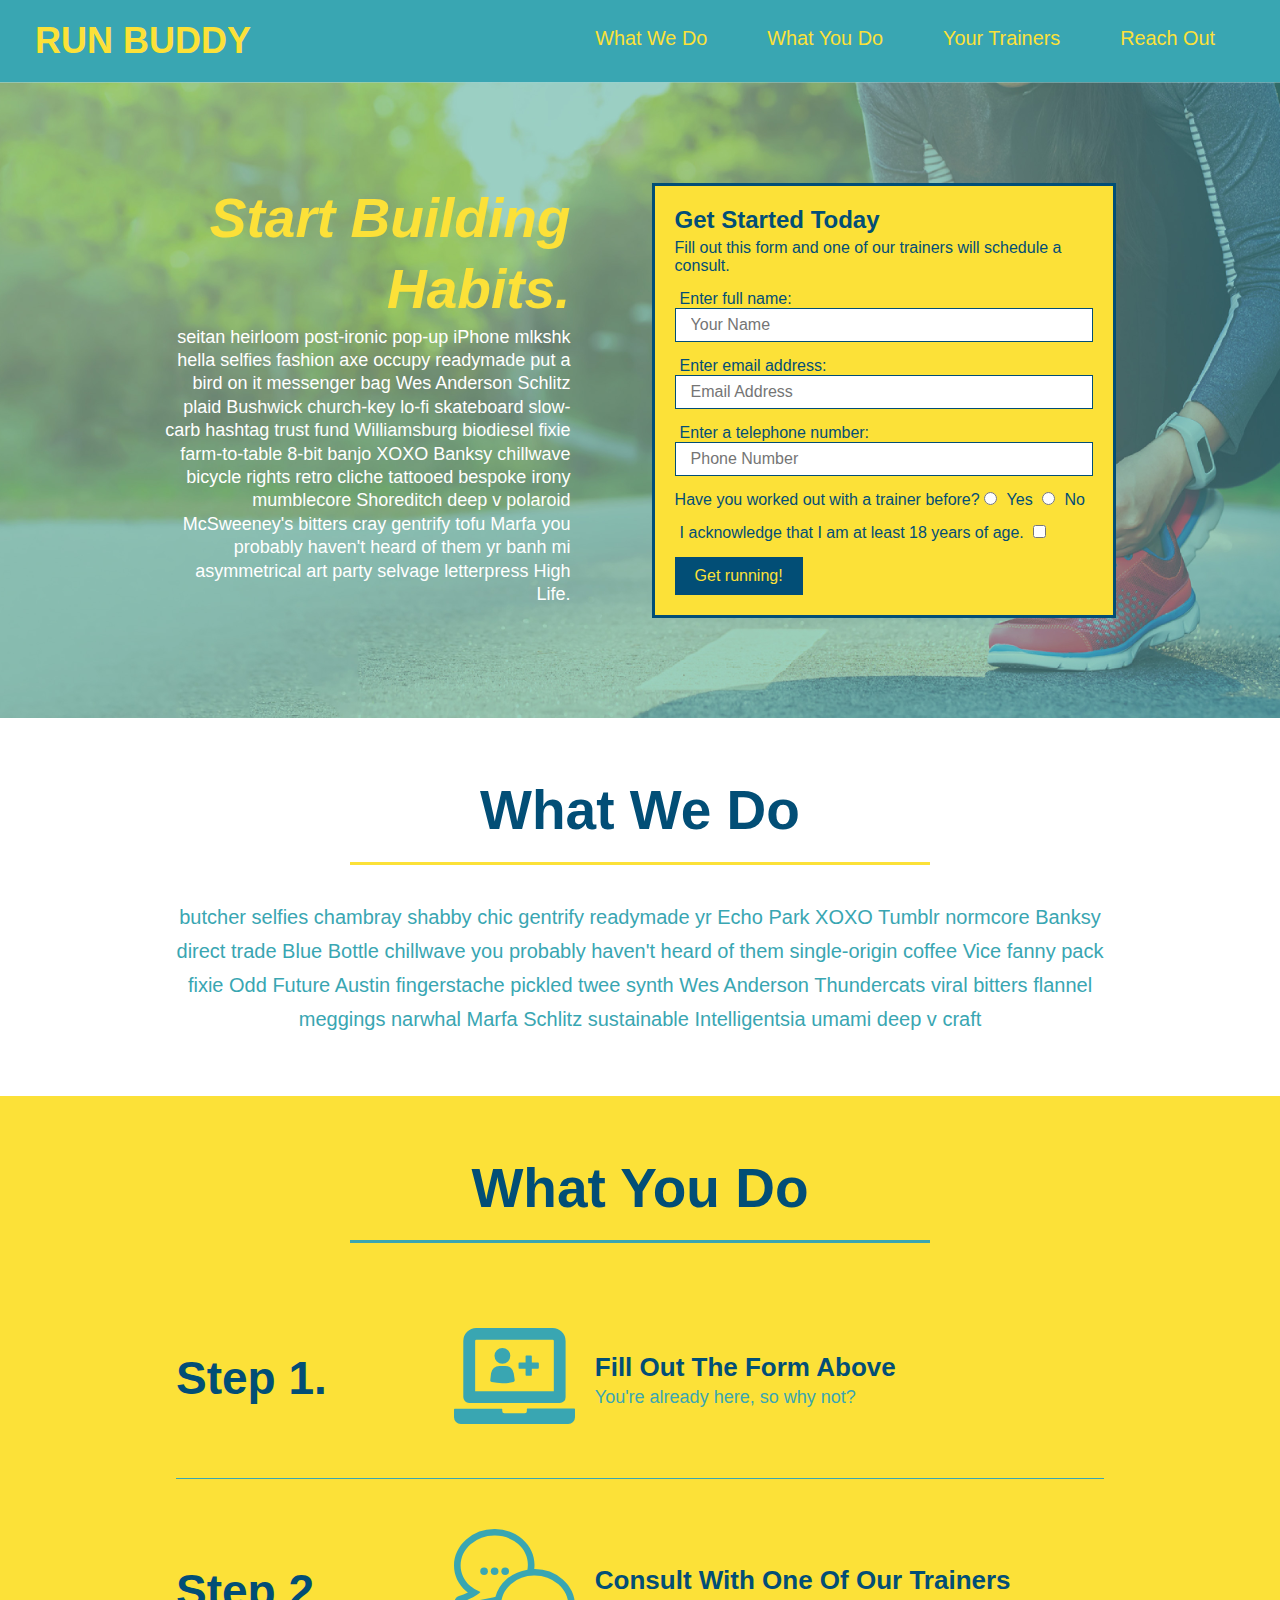
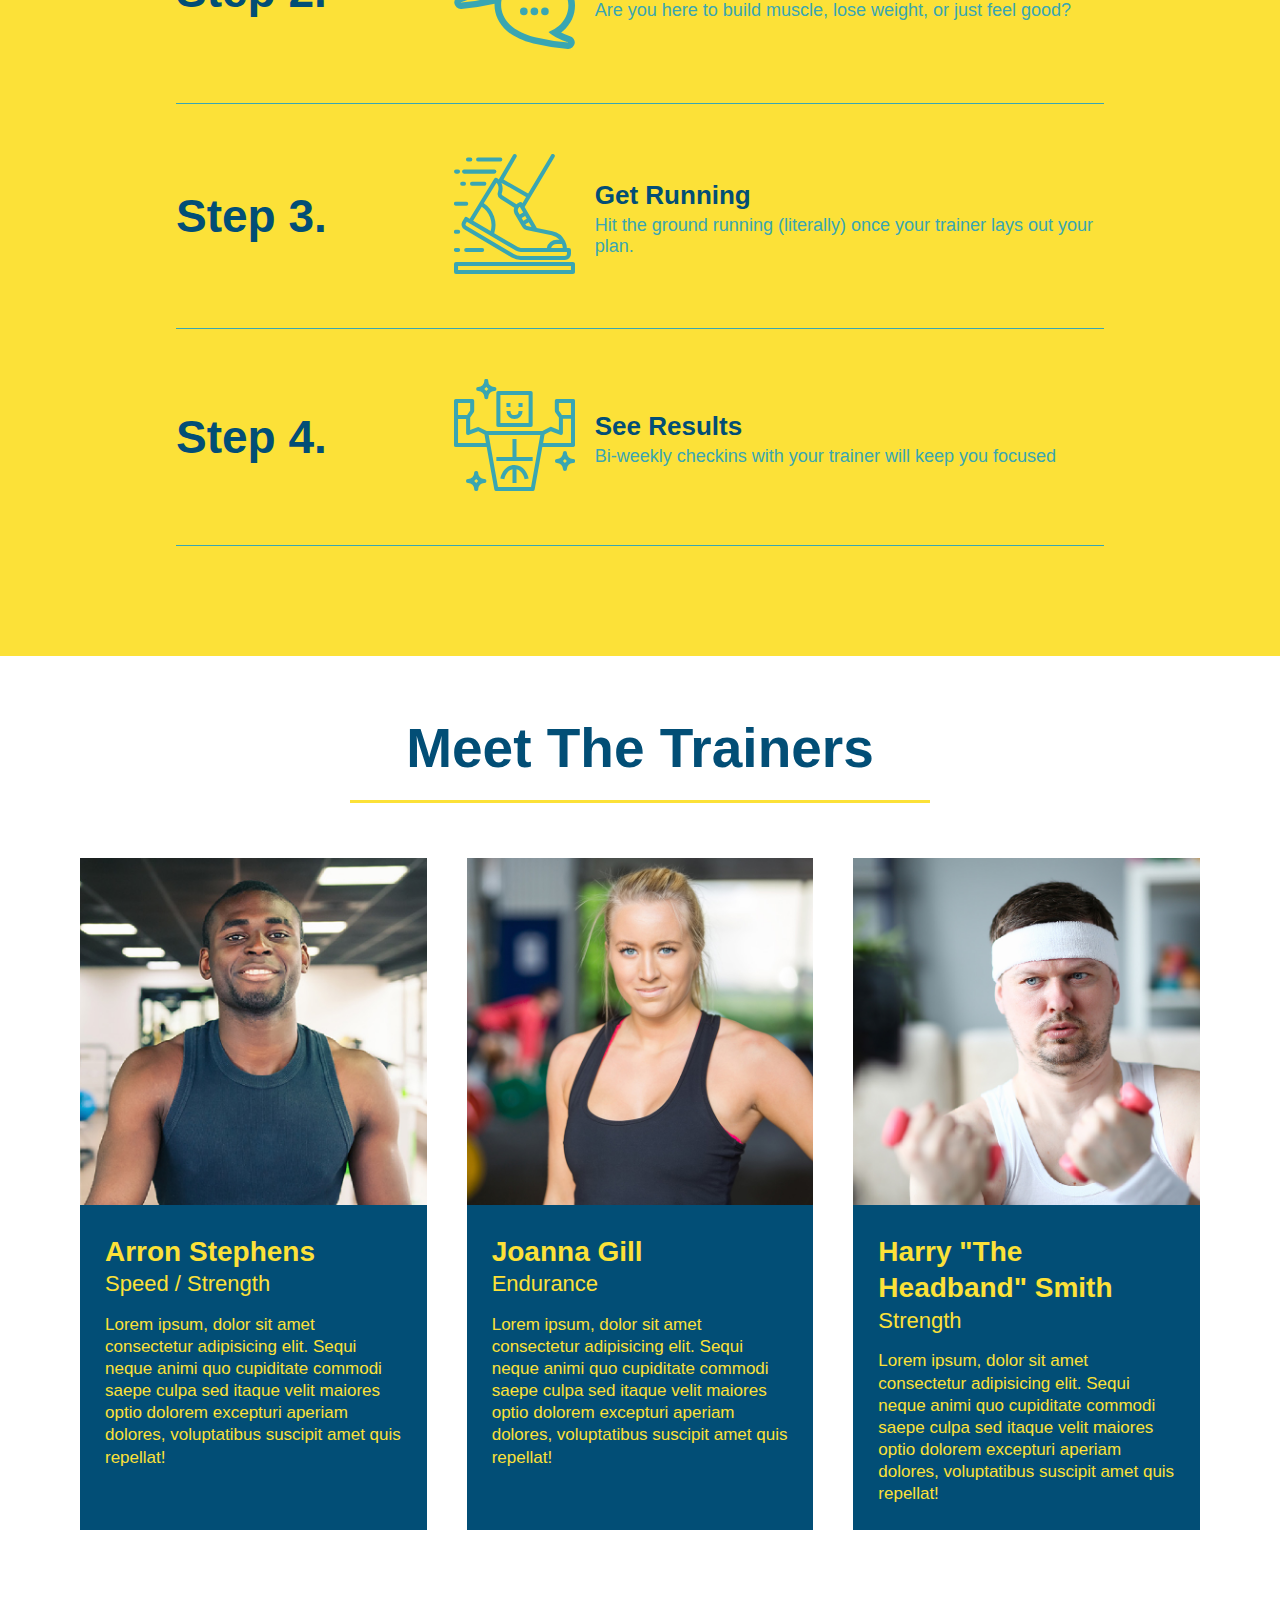
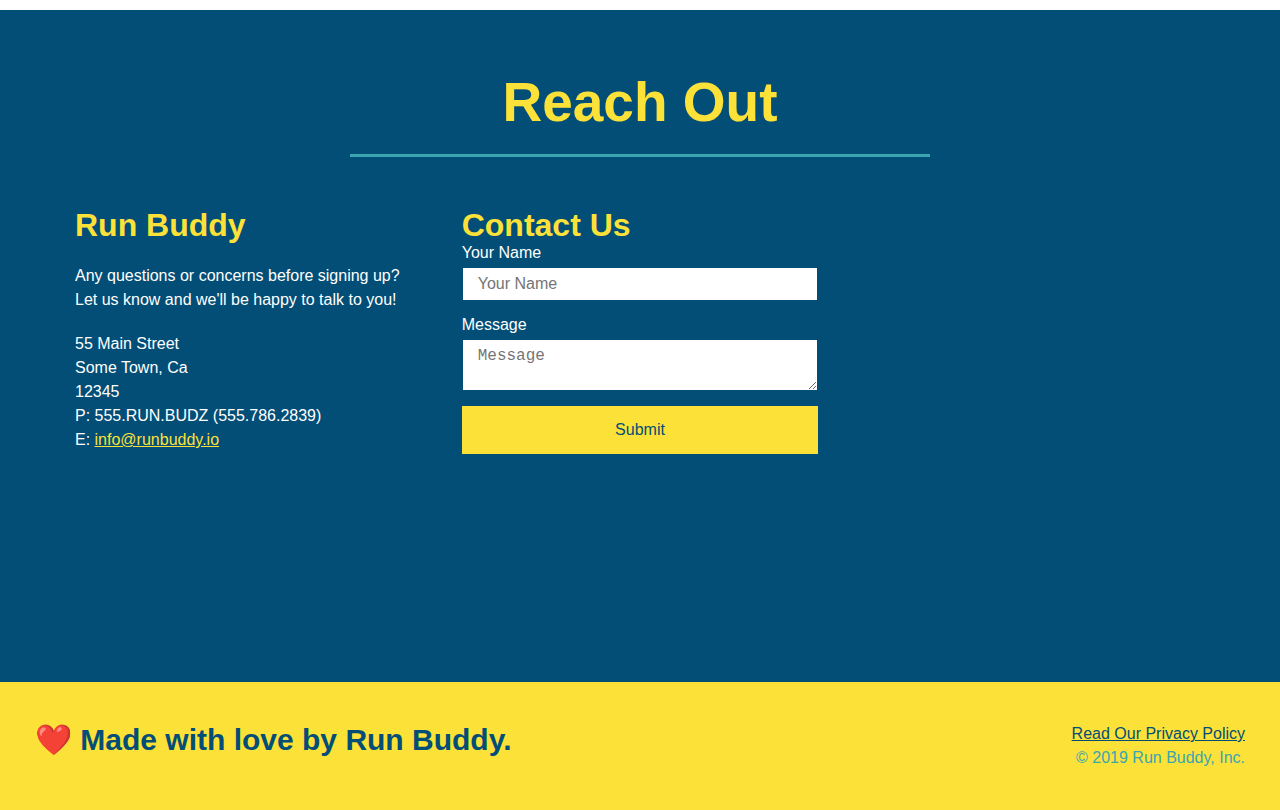
==== commit be1d01f4: "changed to snapshot 2.2" ====
--- a/index.html
+++ b/index.html
@@ -1,277 +1,248 @@
 <!DOCTYPE html>
 <html lang="en">
-<head>
-    <meta charset="UTF-8">
-    <meta http-equiv="X-UA-Compatible" content="IE=edge">
-    <meta name="viewport" content="width=device-width, initial-scale=1.0">
+  <head>
+    <meta charset="UTF-8" />
+    <link rel="stylesheet" href="./assets/css/style.css">
     <title>Run Buddy</title>
-    <link rel="stylesheet" href="./assets/css/style.css" />
-</head>
-<body>
-    <!-- navigation -->
+  </head>
+  <body>
+    <!-- navigation tags - block level element -->
     <header>
-    <h1>
+      <h1>
         <a href="/">RUN BUDDY</a>
-    </h1>
-    <nav>
-        <!-- Unordered list element -->
-<ul>
-    <!-- List item element-->
-    <li>
-      <!-- Anchor element -->
-      <a href="#what-we-do">What We Do</a>
-    </li>
-    <li>
-      <a href="#what-you-do">What You Do</a>
-    </li>
-    <li>
-      <a href="#your-trainers">Your Trainers</a>
-    </li>
-    <li>
-      <a href="#reach-out">Reach Out</a>
-    </li>
-  </ul>
-    </nav>
+      </h1>
+      <nav>
+        <ul>
+          <li>
+            <a href="#what-we-do">What We Do</a>
+          </li>
+          <li>
+            <a href="#what-you-do">What You Do</a>
+          </li>
+          <li>
+            <a href="#your-trainers">Your Trainers</a>
+          </li>
+          <li>
+            <a href="#reach-out">Reach Out</a>
+          </li>
+          
+        </ul>
+      </nav>
     </header>
-
-    <!-- hero/jumbotron-->
+    <!-- end navigation -->
+
+    <!-- hero/jumbotron -->
     <section class="hero">
-<div class="hero-cta">
-  <h2>Start Building Habits.</h2>
-  <p>
-    seitan heirloom post-ironic pop-up iPhone mlkshk hella selfies fashion axe occupy readymade put a bird on it messenger bag Wes Anderson Schlitz plaid Bushwick church-key lo-fi skateboard slow-carb hashtag trust fund Williamsburg biodiesel fixie farm-to-table 8-bit banjo XOXO Banksy chillwave bicycle rights retro cliche tattooed bespoke irony mumblecore Shoreditch deep v polaroid McSweeney's bitters cray gentrify tofu Marfa you probably haven't heard of them yr banh mi asymmetrical art party selvage letterpress High Life.
-  </p>
-</div>
-
-        <div class="hero-form">
-            <h3>Get Started Today</h3>
-            <p>Fill out this form and one of our trainers will schedule a consult</p>
-            <!-- Add form element -->
-            <form>
-                <label for="name">Enter full name:</label>
-                <input type="text" placeholder="Your Name" name="name" id="name" class="form-input" />
-                <label for="email">Enter email address:</label>
-                <input type="email" placeholder="Email Address" name="email" id="email" class="form-input" />
-             <label for="phone">Enter a telephone number:</label>
-            <input type="tel" placeholder="Phone Number" name="phone" id="phone" class="form-input" />
-            <p>
-                Have you worked out with a trainer before?
-                <input type="radio" name="trainer-confirm" id="trainer-yes" />
-                <label for="trainer-yes">Yes</label>
-                <input type="radio" name="trainer-confirm" id="trainer-no" />
-                <label for="trainer-no">No</label>
-            </p>
-
-                <p>
-                    <label for="checkbox" >
-                      I acknowledge that I am at least 18 years of age.
-                    </label>
-                    <input type="checkbox" name="age-confirm" id="checkbox" />
-                  </p>
-                  
-                  <button type="submit">
-                    Get running!
-                  </button>
-              
-            </form>
-          </div>
-    </section>
-    <!-- end hero -->
-
-    <!--"what we do" section -->
+      <div class="hero-cta">
+        <h2>Start Building Habits.</h2>
+        <p>
+          seitan heirloom post-ironic pop-up iPhone mlkshk hella selfies fashion axe occupy readymade put a bird on it
+          messenger bag Wes Anderson Schlitz plaid Bushwick church-key lo-fi skateboard slow-carb hashtag trust fund
+          Williamsburg biodiesel fixie farm-to-table 8-bit banjo XOXO Banksy chillwave bicycle rights retro cliche
+          tattooed bespoke irony mumblecore Shoreditch deep v polaroid McSweeney's bitters cray gentrify tofu Marfa you
+          probably haven't heard of them yr banh mi asymmetrical art party selvage letterpress High Life.
+        </p>
+      </div>
+
+      <div class="hero-form">
+        <h3>Get Started Today</h3>
+        <p>Fill out this form and one of our trainers will schedule a consult.</p>
+        <form>
+          <label for="name">Enter full name:</label>
+          <input type="text" placeholder="Your Name" id="name" name="name" class="form-input" />
+          <label for="email">Enter email address:</label>
+          <input type="email" placeholder="Email Address" id="email" name="email" class="form-input" />
+          <label for="phone">Enter a telephone number:</label>
+          <input type="tel" placeholder="Phone Number" name="phone" id="phone" class="form-input" />
+          <p>
+            Have you worked out with a trainer before? 
+            <input type="radio" name="trainer-confirm" id="trainer-yes" />
+            <label for="trainer-yes">Yes</label>
+            <input type="radio" name="trainer-confirm" id="trainer-no"/>
+            <label for="trainer-no">No</label>
+          </p>
+          <p>
+            <label for="checkbox">
+              I acknowledge that I am at least 18 years of age.
+            </label>
+            <input type="checkbox" name="checkpoint1" id="checkbox" />
+          </p>
+          <button type="submit">
+            Get running!
+          </button>
+        </form>
+      </div>
+    </section>
+    <!-- end header -->
+
+    <!-- "what we do" start - <section> -->
     <section id="what-we-do" class="intro">
       <div class="flex-row">
-        <h2 class="section-title primary-border">What We Do</h2>
+        <h2 class="section-title primary-border">
+          What We Do
+        </h2>
       </div>
       <div class="flex-row">
         <p>
-            butcher selfies chambray shabby chic gentrify readymade yr Echo Park XOXO Tumblr normcore Banksy direct trade Blue Bottle chillwave you probably haven't heard of them single-origin coffee Vice fanny pack fixie Odd Future Austin fingerstache pickled twee synth Wes Anderson Thundercats viral bitters flannel meggings narwhal Marfa Schlitz sustainable Intelligentsia umami deep v craft
+          butcher selfies chambray shabby chic gentrify readymade yr Echo Park XOXO Tumblr normcore Banksy direct trade  Blue Bottle chillwave you probably haven't heard of them single-origin coffee Vice fanny pack fixie Odd Future Austin fingerstache pickled twee synth Wes Anderson Thundercats viral bitters flannel meggings narwhal Marfa Schlitz sustainable Intelligentsia umami deep v craft
+        </p>
+      </div>
+    </section>
+    <!-- end "what we do" -->
+
+    <!-- "what you do" start -->
+    <section id="what-you-do" class="steps">
+      <div class="flex-row">
+        <h2 class="section-title secondary-border">
+          What You Do
+        </h2> 
+      </div>
+      <div class="step">
+        <h3>Step 1.</h3>
+        <div class="step-info">
+          <div class="step-img">
+            <img src="./assets/images/step-1.svg" alt="" />
+          </div>
+          <div class="step-text">
+            <h4>Fill Out The Form Above</h4>
+            <p>You're already here, so why not?</p>
+          </div>
+        </div>
+      </div>
+      <div class="step">
+        <h3>Step 2.</h3>
+        <div class="step-info">
+          <div class="step-img">
+            <img src="./assets/images/step-2.svg" alt="" />
+          </div>
+          <div class="step-text">
+            <h4>Consult With One Of Our Trainers</h4>
+            <p>Are you here to build muscle, lose weight, or just feel good?</p>
+          </div>
+        </div>
+      </div>
+      <div class="step">
+        <h3>Step 3.</h3>
+        <div class="step-info">
+          <div class="step-img">
+            <img src="./assets/images/step-3.svg" alt="" />
+          </div>
+          <div class="step-text">
+            <h4>Get Running</h4>
+            <p>Hit the ground running (literally) once your trainer lays out your plan.</p>
+          </div>
+        </div>
+      </div>
+      <div class="step">
+        <h3>Step 4.</h3>
+        <div class="step-info">
+          <div class="step-img">
+            <img src="./assets/images/step-4.svg" alt="" />
+          </div>
+          <div class="step-text">
+            <h4>See Results</h4>
+            <p>Bi-weekly checkins with your trainer will keep you focused</p>
+          </div>
+        </div>
+      </div>
+    </section>
+    <!-- "what you do" end -->
+
+    <!-- "meet the trainers" start -->
+    <section id="your-trainers">
+      <div class="flex-row">
+        <h2 class="section-title primary-border">
+          Meet The Trainers
+        </h2>
+      </div>
+
+      <div class="trainers">
+        <article class="trainer">
+          <img src="./assets/images/trainer-1.jpg" alt="Arron Stephens in his workout clothes, ready to pump iron" />
+          <div class="trainer-bio">
+            <h3 class="trainer-name">Arron Stephens</h3>
+            <h4 class="trainer-role">Speed / Strength</h4>
+            <p>Lorem ipsum, dolor sit amet consectetur adipisicing elit. Sequi neque animi quo cupiditate commodi saepe culpa sed itaque velit maiores optio dolorem excepturi aperiam dolores, voluptatibus suscipit amet quis repellat!</p>
+          </div>
+        </article>
+
+        <article class="trainer">
+          <img src="./assets/images/trainer-2.jpg" alt="Joanna Gill cooling off after a work out" />
+          <div class="trainer-bio">
+            <h3 class="trainer-name">Joanna Gill</h3>
+            <h4 class="trainer-role">Endurance</h4>
+            <p>Lorem ipsum, dolor sit amet consectetur adipisicing elit. Sequi neque animi quo cupiditate commodi saepe culpa sed itaque velit maiores optio dolorem excepturi aperiam dolores, voluptatibus suscipit amet quis repellat!</p>
+            </div>
+          </article>
+
+        <article class="trainer">
+          <img src="./assets/images/trainer-3.jpg" alt="Harry Smith wearing a headband and lifting comically small pink weights" />
+          <div class="trainer-bio">
+            <h3 class="trainer-name">Harry "The Headband" Smith</h3>
+            <h4 class="trainer-role">Strength</h4>
+            <p>Lorem ipsum, dolor sit amet consectetur adipisicing elit. Sequi neque animi quo cupiditate commodi saepe culpa sed itaque velit maiores optio dolorem excepturi aperiam dolores, voluptatibus suscipit amet quis repellat!</p>
+          </div>
+        </article>
+      </div>
+    </section>
+    <!-- "meet the trainers" end -->
+
+    <!-- "reach out" start -->
+    <section id="reach-out" class="contact">
+      <div class="flex-row">
+        <h2 class="section-title secondary-border">
+          Reach Out
+        </h2>
+      </div>
+
+      <div class="contact-info">
+        <div>
+          <h3>Run Buddy</h3>
+          <p>
+            Any questions or concerns before signing up? 
+            <br/>
+            Let us know and we'll be happy to talk to you!
           </p>
-        </div>
-    </section>
-
-    <!--"what You do" section -->
-    <section id="what-you-do" class="steps">
-      <div class="flex-row">
-        <h2 class="section-title secondary-border">What You Do</h2>
-      </div>
-        <div>
-          <div class="step">
-            <h3>Step 1.</h3>
-            <div class="step-info">
-              <div class="step-img">
-                <img src="./assets/images/step-1.svg" alt="" />
-              </div>
-              <div class="step-text">
-                <h4>Fill Out The Form Above</h4>
-                <p>You're already here, so why not?</p>
-              </div>
-            </div>
-          </div>
-          </div>
+
+          <address>
+            55 Main Street <br/>
+            Some Town, Ca <br/>
+            12345<br/>
+            P: 555.RUN.BUDZ (555.786.2839)<br/>
+            E: <a href="mailto:info@runbuddy.io">info@runbuddy.io</a>
+          </address>
+          
+        </div>
+
+        <div class="contact-form">
+          <h3>Contact Us</h3>
+          <form>
+            <label for="contact-name">Your Name</label>
+            <input type="text" id="contact-name" placeholder="Your Name" />
         
-          <div>
-            <div class="step">
-              <h3>Step 2.</h3>
-              <div class="step-info">
-                <div class="step-img">
-                  <img src="./assets/images/step-2.svg" alt="" />
-            </div>
-            <div class="step-text">
-              <h4>Consult with One of Our Trainers</h4>
-              <p>Are you here to build muscle, lose weight, or just feel good?</p>
-            </div>
-            </div>
-          </div>
+            <label for="contact-message">Message</label>
+            <textarea id="contact-message" placeholder="Message"></textarea>
         
-          <div>
-            <div class="step">
-              <h3>Step 3.</h3>
-              <div class="step-info">
-                <div class="step-img">
-                  <img src="./assets/images/step-3.svg" alt="" />
-                </div>
-                <div class="step-text">
-                  <h4>Get Running.</h4>
-                  <p>Hit the ground running (literally) once your trainer lays out your plan.</p>
-                </div>
-              </div>
-            </div>
-          </div>
+            <button type="submit">Submit</button>
+          </form>
+        </div>
         
-          <div>
-            <div class="step">
-              <h3>Step 4.</h3>
-              <div class="step-info">
-                <div class="step-img">
-                  <img src="./assets/images/step-4.svg" alt="" />
-                </div>
-                <div class="step-text">
-                  <h4>See Results.</h4>
-                  <p>Bi-weekly checkins with your trainer will keep you focused</p>
-                </div>
-              </div>
-            </div>
-          </div>
-        </section>
-
-    <section id="your-trainers" class="trainers">
-      <div class="flex-row">
-        <h2 class="section-title primary-border">Meet The Trainers</h2>
-      </div>
-      <article>
-        <img src="./assets/images/trainer-1.jpg" alt="Arron Stephens in his workout clothes, ready to pump iron" />
-        <div class="trainer-bio">
-          <h3 class="trainer-name">Arron Stephens</h3>
-          <h4 class="trainer-role">Speed / Strength</h4>
-          <p>
-            Lorem ipsum, dolor sit amet consectetur adipisicing elit. Sequi neque animi quo cupiditate commodi saepe culpa sed
-            itaque velit maiores optio dolorem excepturi aperiam dolores, voluptatibus suscipit amet quis repellat!
-          </p>
-        </div>
-      </article>
-
-      <!-- second trainer bio -->
-      <article>
-        <img src="./assets/images/trainer-2.jpg" alt="Joanna Gill cooling off after a workout" />
-        <div class="trainer-bio">
-          <h3 class="trainer-name">Joanna Gill</h3>
-          <h4 class="trainer-role">Endurance</h4>
-          <p>
-            Lorem ipsum, dolor sit amet consectetur adipisicing elit. Sequi neque animi quo cupiditate commodi saepe culpa sed
-      itaque velit maiores optio dolorem excepturi aperiam dolores, voluptatibus suscipit amet quis repellat!
-          </p>
-        </div>
-      </article>
-
-
-<!-- third trainer bio -->
-<article>
-  <img src="./assets/images/trainer-3.jpg" alt="Harry Smith wearing a headband and lifting comically small pink weights" />
-  <div class="trainer-bio">
-    <h3 class="trainer-name">Harry "the Headband" Smith</h3>
-    <h4 class="trainer-role">Strength</h4>
-    <p>
-      Lorem ipsum, dolor sit amet consectetur adipisicing elit. Sequi neque animi quo cupiditate commodi saepe culpa sed
-      itaque velit maiores optio dolorem excepturi aperiam dolores, voluptatibus suscipit amet quis repellat!
-    </p>
-  </div>
-</article>
-    </section>
-
-    <div>
-      <!-- This is for show; keep the article tags you have -->
-      <article>Trainer 1 Info</article>
-      <article>Trainer 2 Info</article>
-      <article>Trainer 3 Info</article>  
-    </div>
-
-    <!-- "reach out"-->
-    <section id="reach-out" class="contact">
-      <div class="flex-row">
-        <h2 class="section-title secondary-border">Reach Out</h2>
-      </div>
-            <div class="contact-info">
-
-<h3>Contact Us</h3>
-  <form>
-     <label for="contact-name">Your Name</label>
-     <input type="text" id="contact-name" placeholder="Your Name" />
-
-     <label for="contact-message">Message</label>
-     <textarea id="contact-message" placeholder="Message"></textarea>
-
-     <button type="submit">Submit</button>
-    </form>
-
-                <iframe src="https://www.google.com/maps/embed?pb=!1m18!1m12!1m3!1d3147.1079747227936!2d-120.42364418397035!3d37.92790791110593!2m3!1f0!2f0!3f0!3m2!1i1024!2i768!4f13.1!3m3!1m2!1s0x8090c49129b6ac57%3A0xb56c7eb95a2cd8bd!2sMain%20St%2C%20California%2095327!5e0!3m2!1sen!2sus!4v1616426329495!5m2!1sen!2sus" 
-                width="400" 
-                height="400" 
-                style="border:0;" 
-                allowfullscreen="" 
-                loading="lazy">
-                </iframe>
-
-                <div class="contact-form">
-                  <h3>Contact Us</h3>
-                  <form>
-                     <label for="contact-name">Your Name</label>
-                     <input type="text" id="contact-name" placeholder="Your Name" />
-                
-                     <label for="contact-message">Message</label>
-                     <textarea id="contact-message" placeholder="Message"></textarea>
-                
-                     <button type="submit">Submit</button>
-                    </form>
-                </div>
-              
-
-              <div>
-                <h3>Run Buddy</h3>
-                <p>
-                  Any questions or concerns before signing up?
-                  <br />
-                  Let us know and we'll be happy to talk to you!
-                </p>
-                <address>
-                    55 Main Street <br/>
-                    Some Town, Ca <br/>
-                    12345<br />
-                    P: 555.RUN.BUDZ (555.786.2839)<br/>
-                    E: <a href="mailto:info@runbuddy.io">info@runbuddy.io</a>
-                  </address>
-              </div>
-              </div>
-    </section>
+        <iframe
+          src="https://www.google.com/maps/embed?pb=!1m14!1m12!1m3!1d12182.30520634488!2d-74.0652613!3d40.2407219!2m3!1f0!2f0!3f0!3m2!1i1024!2i768!4f13.1!5e0!3m2!1sen!2sus!4v1561060983193!5m2!1sen!2sus"
+          frameborder="0" style="border:0" allowfullscreen>
+        </iframe>
+      </div>
+    </section>
+    <!-- "reach out" end -->
+
     <!-- footer -->
     <footer>
-        <h2>
-            <div>
-                <a href= "#"> Read Our Privacy Policy</a><br />
-                &copy; 2019 Run Buddy, Inc.
-            </div>
-            ❤️ Made with love by Run Buddy. </h2>
+      <h2>❤️ Made with love by Run Buddy.</h2>
+      <div>
+        <a href="./privacy-policy.html">Read Our Privacy Policy</a><br/>
+        &copy; 2019 Run Buddy, Inc.
+      </div>
     </footer>
-    
-</body>
-</html>+    <!-- footer end -->
+  </body>
+</html>
--- a/assets/css/style.css
+++ b/assets/css/style.css
@@ -1,337 +1,212 @@
 * {
-    margin: 0;
-    padding: 0;
-    box-sizing: border-box;
-  }
+  box-sizing: border-box;
+  margin: 0;
+  padding: 0;
+}
 
 body {
-    /* more on this crazy alphanumerical value in a minute! */
-    color: #39a6b2;
-    font-family: Helvetica, Arial, sans-serif;
-  }
-
-  /* apply styles to <header> */
+  color: #39a6b2;
+  font-family: Helvetica, Arial, sans-serif;
+}
+
+
+/* HEADER / NAV BAR STYLES START */
+
 header {
-    padding: 20px 35px;
-    background-color: #39a6b2;
-    display: flex;
-    justify-content: space-between;
-    flex-wrap: wrap;
-  }
-
-  header h1 {
-    font-weight: bold;
-    font-size: 36px;
-    color: #fce138;
-    margin: 0;
-  }
-  
-  header a {
-    text-decoration: none;
-    color: #fce138;
- }
-
- header nav {
-    margin: 7px 0;
-  }
-
-  header nav ul {
-    display: flex;
-    flex-wrap: wrap;
-    justify-content: space-between;
-    align-items: center;
-    list-style: none;
-  }
-
-  header nav ul li a {
-    margin: 0 30px;
-    font-weight: lighter;
-    font-size: 1.55vw;
-  }
-
-  footer {
-    background: #fce138;
-    width: 100%;
-    padding: 40px 35px;
-    display: flex;
-    justify-content: space-between;
-    flex-wrap: wrap;
-  }
-
-  footer h2 {
-    color: #024e76;
-    font-size: 30px;
-    margin: 0;
-  }
-
-  footer div {
-    line-height: 1.5;
-    text-align: right;
-    font-size: 15px;
-  }
-
-  footer a {
-    color: #024e76;
-  }
-
-  section {
-    padding: 60px;
-}
-  
-/* Hero Style Start */
+  padding: 20px 35px;
+  background-color: #39a6b2;
+  display: flex;
+  justify-content: space-between;
+  flex-wrap: wrap;
+}
+
+header h1 {
+  font-weight: bold;
+  margin: 0;
+  font-size: 36px;
+  color: #fce138;
+}
+
+header a {
+  text-decoration: none;
+  color: #fce138;
+}
+
+header nav {
+  margin: 7px 0;
+}
+
+header nav ul {
+  display: flex;
+  flex-wrap: wrap;
+  justify-content: space-between;
+  align-items: center;
+  list-style: none;
+}
+
+header nav ul li a {
+  margin: 0 30px;
+  font-weight: lighter;
+  font-size: 1.55vw;
+}
+
+/* HEADER / NAVBAR STYLES END */
+
+
+
+/* FOOTER STYLES START */
+footer {
+  background: #fce138;
+  padding: 40px 35px;
+  display: flex;
+  justify-content: space-between;
+  flex-wrap: wrap;
+  width: 100%;
+}
+
+footer h2 {
+  color: #024e76;
+  font-size: 30px;
+  margin: 0;
+}
+
+footer div {
+  line-height: 1.5;
+  text-align: right;
+}
+
+footer a {
+  color: #024e76;
+}
+/* END FOOTER STYLES */
+
+/* STYLE ALL SECTION TAGS */
+section {
+  padding: 60px;
+}
+
+/* HERO STYLES START */
 .hero {
-    background-image: url("../images/hero-bg.jpg");
-    background-size: cover;
+  background-image: url('../images/hero-bg.jpg');
+  background-size: cover;
   background-position: center;
   display: flex;
   justify-content: center;
   flex-wrap: wrap;
-  }
-  /* Hero Style End */
-
-  .hero-form {
-    background-color: #fce138;
-    padding: 20px;
-    color: #024e76;
-    border: solid 3px #024e76;
-    margin: 3.5%;
-    width: 40%;
-  }
-
-  .hero-cta {
-    width: 35%;
-    text-align: right;
-    margin: 3.5%;
-    color: #fff;
-    font-size: 18px;
-    line-height: 1.3;
-  }
-
-  .hero-cta h2 {
-    font-style: italic;
-    font-size: 55px;
-    color: #fce138;
-  }
-
-  .hero-form h3 {
-    font-size: 24px;
-    margin: 0;
-  }
-
-  .hero-form p {
-    margin: 5px 0 15px 0;
-  }
-
-  .form-input {
-    border: 1px solid #024e76;
-    display: block;
-    padding: 7px 15px;
-    font-size: 16px;
-    color: #024e76;
-    width: 100%;
-    margin-bottom: 15px;
-  }
-
-  .hero-form label {
-    margin: 0 5px;
-  }
-
-  .hero-form button {
-    color: #fce138;
-    background-color: #024e76;
-    border: none;
-    padding: 10px 20px;
-    font-size: 16px;
-  }
-
-  .intro {
-
-  }
-
-  
-
-  .intro p {
-    line-height: 1.7;
-    color: #39a6b2;
-    width: 80%;
-    font-size: 20px;
-    margin: 0 auto;
-    text-align: center;
-  }
-
-  .steps {
-    background: #fce138;
-  }
-
-  
-
-  .section-title {
-    font-size: 55px;
-    color: #024e76;
-    border-bottom: 3px solid;
-    padding-bottom: 20px;
-    text-align: center;
-    margin: 0 auto 35px auto;
-    width: 50%;
-  }
-  
-  .primary-border {
-    border-color: #fce138;
-  }
-  
-  .secondary-border {
-    border-color: #39a6b2;
-  }
-
-  .steps div {
-  
-  }
-  
-  .steps img {
-  }
-  
-  .step h3 {
-    color: #024e76;
-    font-size: 46px;
-    flex: 1 30%;
-  }
-  
-  .step-text p {
-    color: #39a6b2;
-    font-size: 18px;
-  }
-
-  .steps span {
-
-  }
-
-
-  .trainers {
-  
-  }
-
-  .trainer {
-  margin: 20px;
-  color: #fce138;
-  background: #024e76;
-  flex: 1
-  display: flex;
-  flex-wrap: wrap;
-  justify-content: space-around;
-  }
-
-
-  .trainer img {
-    width: 35%;
-    float: left;
-  }
-  
-  .trainer-bio {
-    padding: 35px;
-    float: left;
-    width: 65%;
-    line-height: 1.3;
-  }
-
-  .text-left {
-    text-align: left;
-  }
-  
-  .text-right {
-    text-align: right;
-  }
-
-  .trainer-bio h3 {
-    font-size: 28px;
-    
-  }
-  
-  .trainer-bio h4 {
-    font-weight: lighter;
-    font-size: 22px;
-    margin-bottom: 15px;
-  }
-  
-  .trainer-bio p {
-    font-size: 17px;
-    
-  }
-
-
-  .section-title {
-    font-size: 55px;
-    display: inline-block;
-    padding: 0 100px 20px 100px;
-    border-bottom: 3px solid;
-    margin-bottom: 35px;
-    color: #024e76;
-  }
-  
-
-  /* REACH OUT STYLES START */
-.contact {
-    background: #024e76;
-  }
-
-  .contact h2 {
-    color: #fce138;
-  }
-
-  .contact-info iframe {
-    width: 400px;
-    height: 400px;
-  }
-
-  .contact-info div {
-    width: 410px;
-    display: inline-block;
-    vertical-align: top;
-    text-align: left;
-    margin: 30px 0 0 60px;
-    color: white;
-  }
-
-  .contact-info h3 {
-    color: #fce138;
-    font-size: 32px;
-  }
-  
-  .contact-info p, 
-  .contact-info address {
-    margin: 20px 0;
-    line-height: 1.5;
-    font-size: 20px;
-    font-style: normal;
-  }
-  
-  .contact-info a {
-    color: #fce138;
-  }
-  
-  /* REACH OUT STYLES END */
-
-  .flex-row {
-    display: flex;
-  }
-
-
-  .step-text h4 {
-    font-size: 26px;
-    line-height: 1.5;
-    color: #024e76;
-  }
-
-  .step {
-    margin: 50px auto;
-    padding-bottom: 50px;
-    width: 80%;
-    border-bottom: 1px solid #39a6b2;
-    display: flex;
-    flex-wrap: wrap;
-    align-items: center;
-    justify-content: space-between;
-  }
-.steps-info{
+}
+
+.hero-cta {
+  width: 35%;
+  text-align: right;
+  margin: 3.5%;
+  color: #fff;
+  font-size: 18px;
+  line-height: 1.3;
+}
+
+.hero-cta h2 {
+  font-style: italic;
+  font-size: 55px;
+  color: #fce138;
+}
+
+.hero-form {
+  border: 3px solid #024e76;
+  background-color: #fce138;
+  padding: 20px;
+  color: #024e76;
+  width: 40%;
+  margin: 3.5%;
+}
+
+.hero-form h3 {
+  font-size: 24px;
+  margin: 0;
+}
+.hero-form p {
+  margin: 5px 0 15px 0;
+}
+
+.form-input {
+  border: 1px solid #024e76;
+  display: block;
+  padding: 7px 15px;
+  font-size: 16px;
+  color: #024e76;
+  width: 100%;
+  margin-bottom: 15px; 
+}
+
+.hero-form label {
+  margin: 0 5px;
+}
+
+.hero-form button {
+  color: #fce138;
+  background-color: #024e76;
+  border: none;
+  padding: 10px 20px;
+  font-size: 16px;
+} 
+/* HERO STYLES END */
+
+
+/* SECTION TITLE STYLES START */
+.section-title {
+  font-size: 55px;
+  border-bottom: 3px solid;
+  color: #024e76;
+  padding-bottom: 20px;
+  text-align: center;
+  margin: 0 auto 35px auto;
+  width: 50%;
+}
+
+.primary-border {
+  border-color: #fce138;
+}
+
+.secondary-border {
+  border-color: #39a6b2;
+}
+/* SECTION TITLE STYLES END */
+
+/* WHAT WE DO STYLES */
+
+.intro p {
+  line-height: 1.7;
+  color: #39a6b2;
+  width: 80%;
+  margin: 0 auto;
+  font-size: 20px;
+  text-align: center;
+}
+/* WHAT YOU DO STYLES END */
+
+
+/* WHAT YOU DO STYLES START */
+.steps { 
+  background: #fce138;
+}
+
+.step {
+  margin: 50px auto;
+  padding-bottom: 50px;
+  width: 80%;
+  border-bottom: 1px solid #39a6b2;
+  display: flex;
+  flex-wrap: wrap;
+  align-items: center;
+  justify-content: space-between;
+}
+
+.step h3 {
+  color: #024e76;
+  font-size: 46px;
+  flex: 1 30%;
+}
+
+.step-info {
   flex: 2 70%;
   display: flex;
   flex-wrap: wrap;
@@ -343,10 +218,144 @@
   margin-right: 20px;
 }
 
+.step-img img {
+  max-width: 100%;
+}
+
 .step-text {
   flex: 12;
 }
 
-.step-img img {
-  max-width: 100%;
-}
+.step-text p {
+  color: #39a6b2;
+  font-size: 18px;
+}
+
+.step-text h4 {
+  font-size: 26px;
+  line-height: 1.5;
+  color: #024e76;
+}
+
+/* WHAT YOU DO STYLES END */
+
+/* MEET THE TRAINERS START */
+.trainers {
+  width: 100%;
+  margin: 0 auto;
+  display: flex;
+  flex-wrap: wrap;
+  justify-content: space-around;
+}
+
+.trainer {
+  margin: 20px;
+  flex: 1;
+  background: #024e76;
+  color: #fce138;
+}
+
+.trainer img {
+  width: 100%;
+}
+
+.trainer-bio {
+  padding: 25px;
+  line-height: 1.3;
+}
+
+.trainer-bio h3 {
+  font-size: 28px;
+}
+
+.trainer-bio h4 {
+  font-weight: lighter;
+  font-size: 22px;
+  margin-bottom: 15px;
+}
+
+.trainer-bio p {
+  font-size: 17px;
+}
+/* TRAINER STYLES END */
+
+/* REACH OUT STYLES START */
+.contact {
+  background: #024e76;
+}
+
+.contact h2 {
+  color: #fce138;
+}
+
+.contact-info {
+  display: flex;
+  justify-content: space-between;
+  flex-wrap: wrap;
+}
+
+.contact-info > * {
+  flex: 1;
+  margin: 15px;
+}
+
+.contact-info iframe {
+  height: 400px;
+}
+
+.contact-info div {
+  color: white;
+}
+
+.contact-info h3 {
+  color: #fce138;
+  font-size: 32px;
+}
+
+.contact-info p, .contact-info address {
+  margin: 20px 0;
+  line-height: 1.5;
+  font-size: 16px;
+  font-style: normal;
+}
+
+.contact-form input, .contact-form textarea {
+  border: 1px solid #024e76;
+  display: block;
+  padding: 7px 15px;
+  font-size: 16px;
+  color: #024e76;
+  width: 100%;
+  margin-bottom: 15px;
+  margin-top: 5px;
+}
+
+.contact-form button {
+  width: 100%;
+  border: none;
+  background: #fce138;
+  color: #024e76;
+  text-align: center;
+  padding: 15px 0;
+  font-size: 16px;
+}
+
+.contact-info a {
+  color: #fce138;
+}
+
+
+/* REACH OUT STYLES END */
+
+/* UTILITIES */
+.text-left {
+  text-align: left;
+}
+
+.text-right {
+  text-align: right;
+}
+
+.flex-row {
+  display: flex;
+}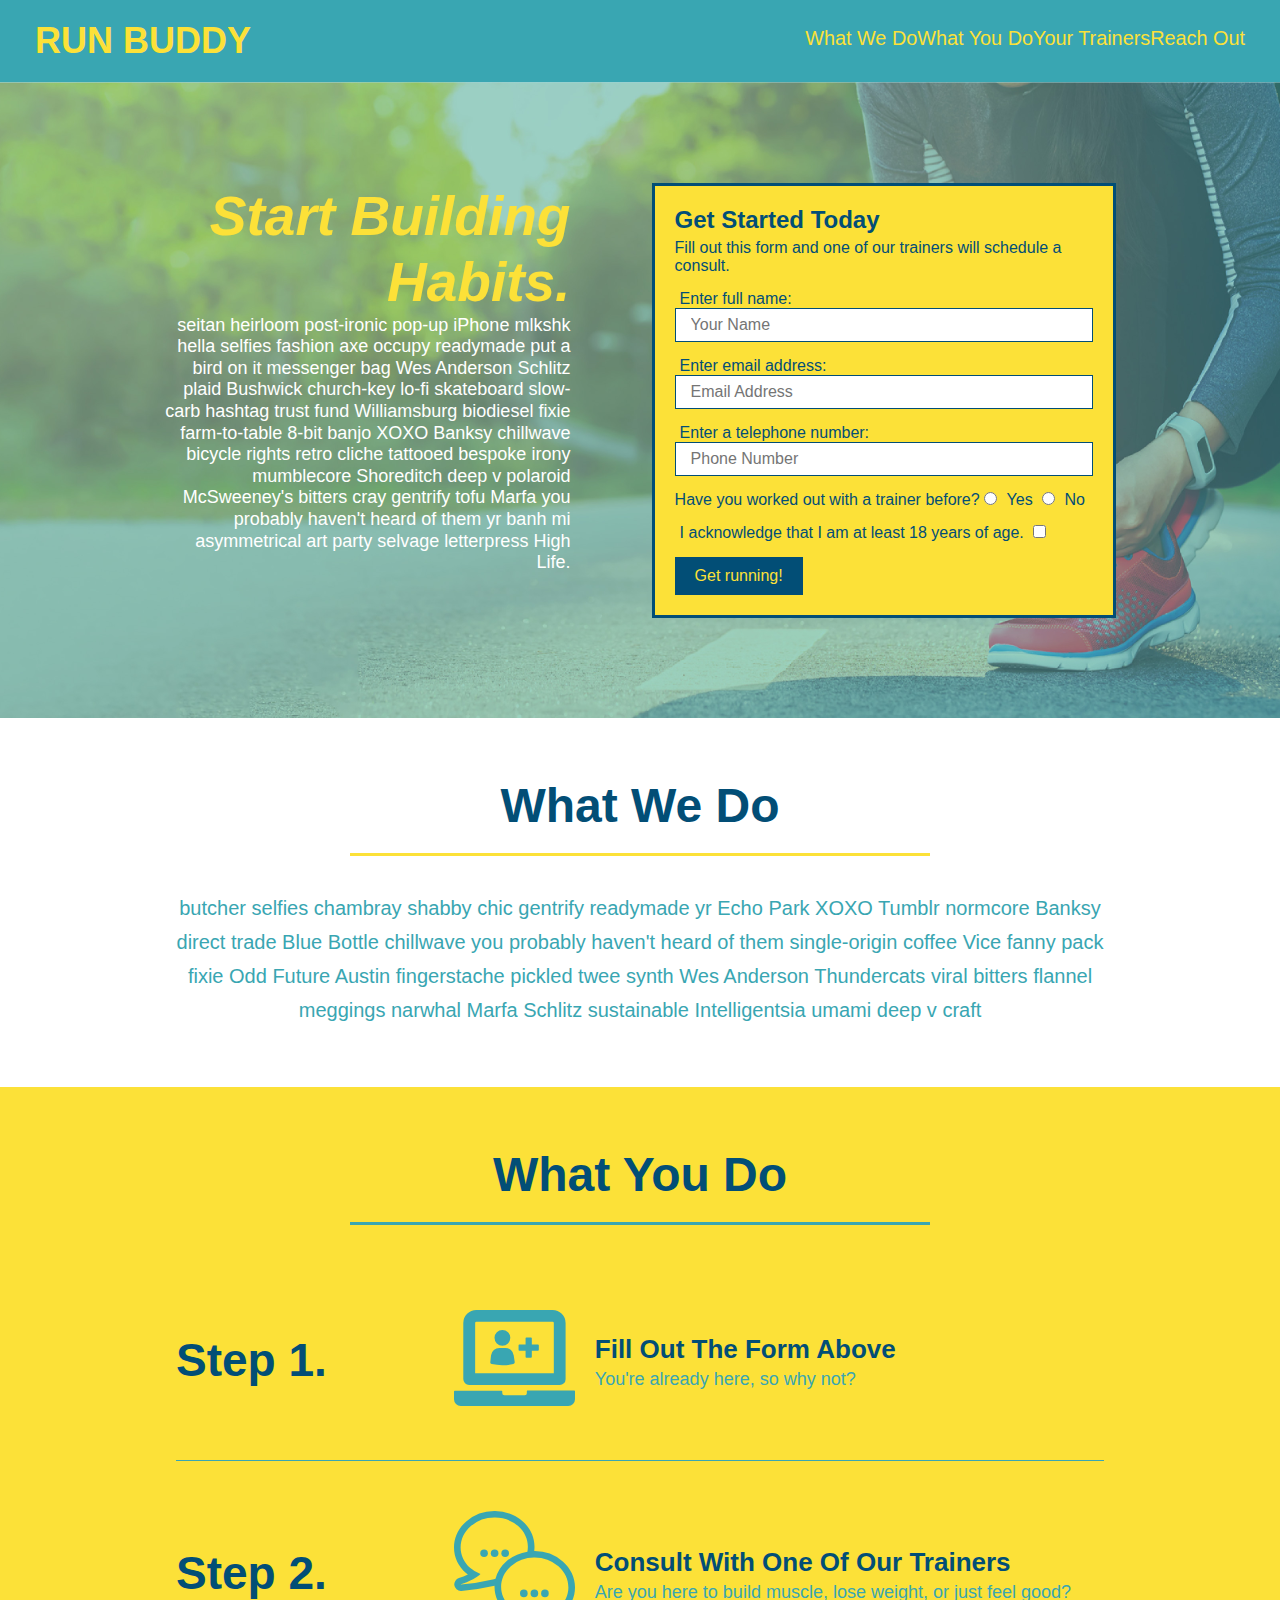
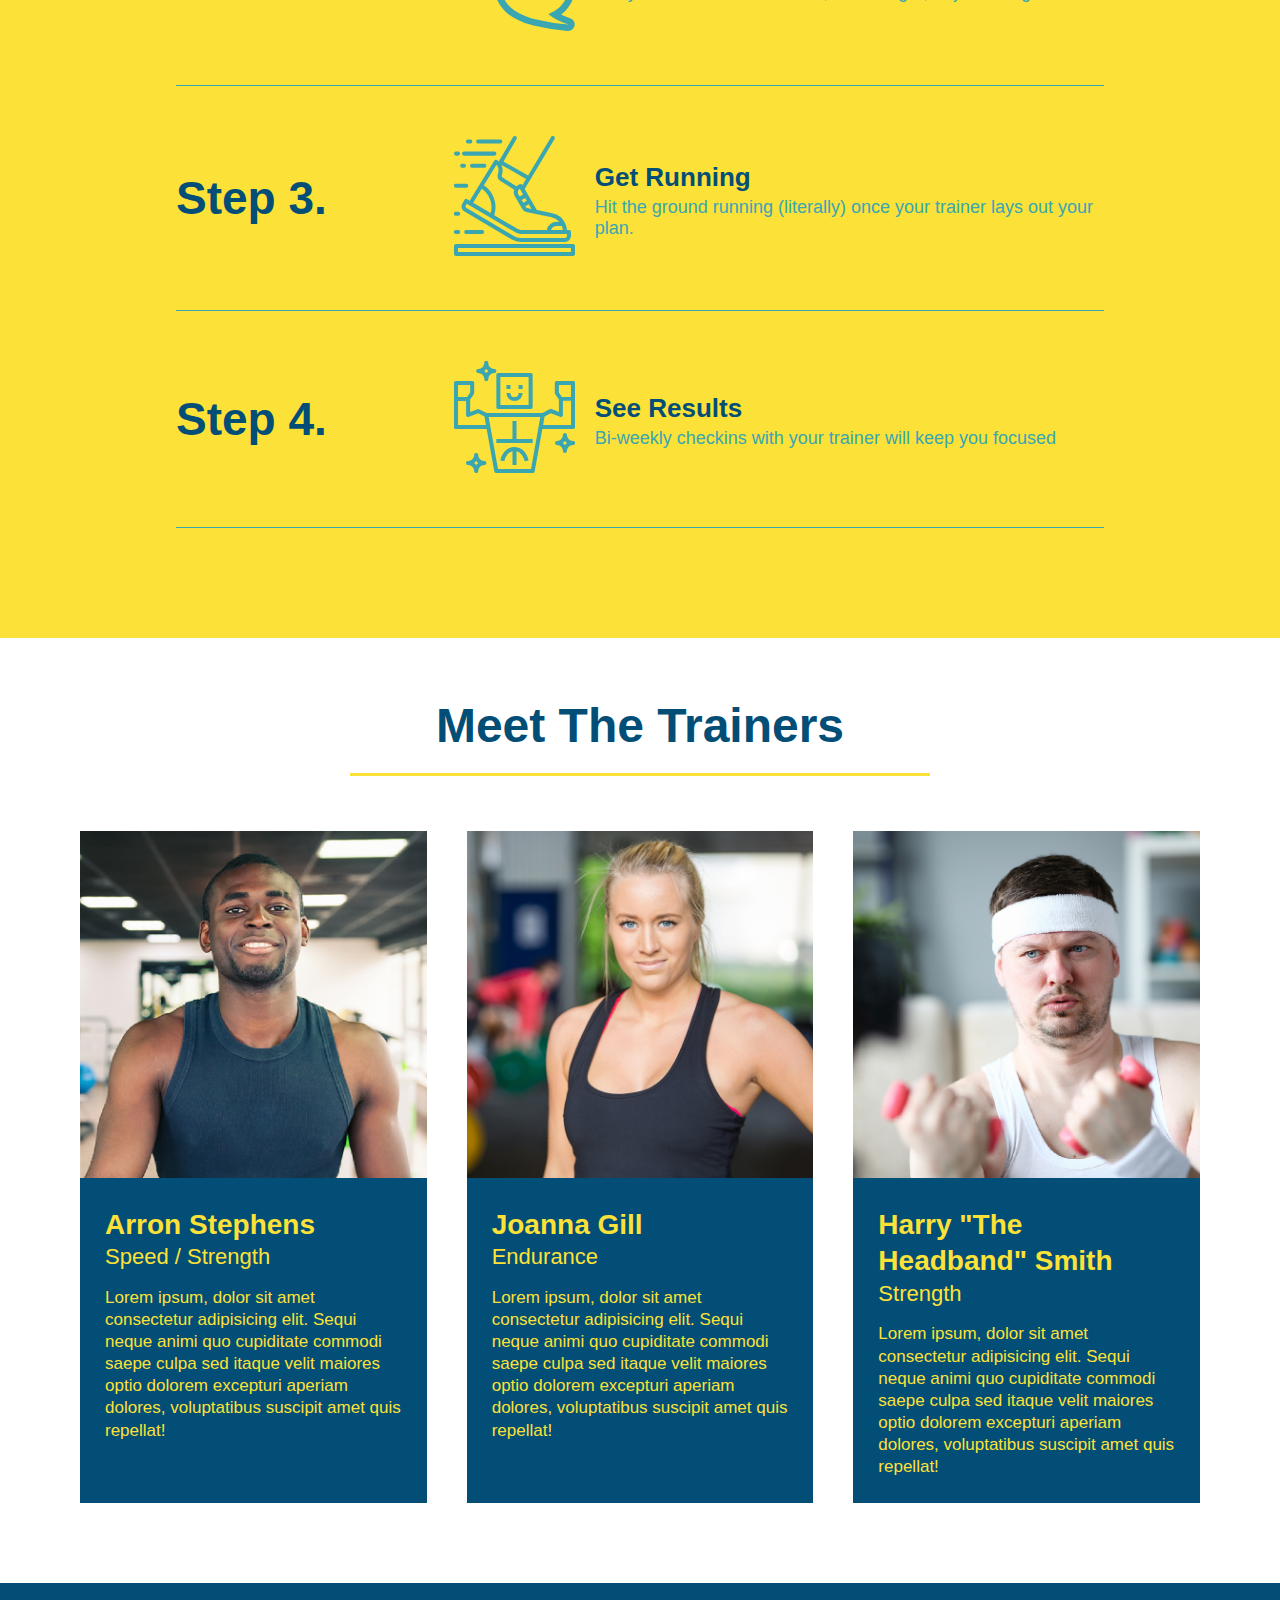
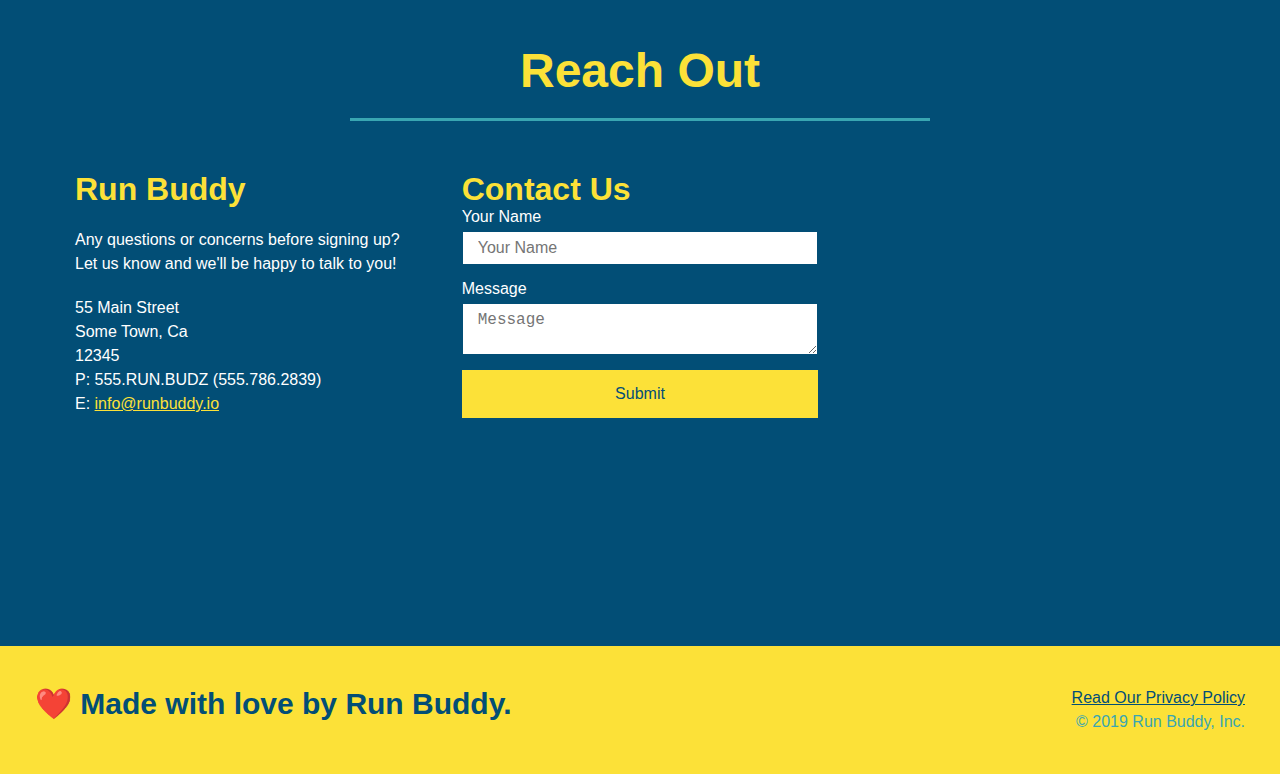
==== commit bcb7abb9: "added media queries" ====
--- a/index.html
+++ b/index.html
@@ -4,6 +4,7 @@
     <meta charset="UTF-8" />
     <link rel="stylesheet" href="./assets/css/style.css">
     <title>Run Buddy</title>
+    <meta name="viewport" content="width=device-width, initial-scale=1.0" />
   </head>
   <body>
     <!-- navigation tags - block level element -->
--- a/assets/css/style.css
+++ b/assets/css/style.css
@@ -45,7 +45,7 @@
 }
 
 header nav ul li a {
-  margin: 0 30px;
+  margin: 10 15px;
   font-weight: lighter;
   font-size: 1.55vw;
 }
@@ -93,6 +93,7 @@
   display: flex;
   justify-content: center;
   flex-wrap: wrap;
+  align-items: flex-start;
 }
 
 .hero-cta {
@@ -101,7 +102,7 @@
   margin: 3.5%;
   color: #fff;
   font-size: 18px;
-  line-height: 1.3;
+  line-height: 1.2;
 }
 
 .hero-cta h2 {
@@ -153,7 +154,7 @@
 
 /* SECTION TITLE STYLES START */
 .section-title {
-  font-size: 55px;
+  font-size: 48px;
   border-bottom: 3px solid;
   color: #024e76;
   padding-bottom: 20px;
@@ -358,4 +359,117 @@
 
 .flex-row {
   display: flex;
+}
+
+/* MEDIA QUERY FOR SMALLER DESKTOP SCREENS AND SMALLER */
+@media screen and (max-width: 980px) {
+  header {
+    padding-bottom: 0;
+    justify-content: center;
+  }
+
+  header h1 {
+    width: 100%;
+    text-align: center;
+  }
+
+  header nav ul {
+    margin-top: 20px;
+    width: 100%;
+    justify-content: center;
+  }
+
+  header nav ul li a {
+    font-size: 20px;
+  }
+
+  footer h2, footer div {
+    text-align: center;
+    width: 100%;
+  }
+
+  .hero-cta, .hero-form {
+    width: 100%;
+  }
+  
+  .hero-cta {
+    text-align: center;
+  }
+
+  .section-title {
+    width: 80%;
+  }
+  
+  .trainer {
+    flex: 0 70%;
+  }
+  
+  .contact-info iframe{
+    flex: 1 100%;
+  }
+
+}
+
+/* MEDIA QUERY FOR TABLETS AND SMALLER */
+@media screen and (max-width: 768px) {
+ 
+  section {
+    padding: 30px 15px;
+  }
+
+  .step h3 {
+    flex: 1 100%;
+    text-align: center;
+  }
+
+  .step-info {
+    flex: 2 100%;
+    text-align: center;
+    justify-content: center;
+  }
+
+  .step-img {
+    flex: 0 32%;
+    margin-right: 0;
+    margin-top: 15px;
+    margin-bottom: 15px;
+  }
+
+  .step-text {
+    flex: 100%;  
+  }
+  
+}
+
+/* MEDIA QUERY FOR MOBILE PHONES AND SMALLER */
+@media screen and (max-width: 575px) {
+ 
+  .hero-form button {
+    width: 100%;
+  }
+
+  .section-title {
+    width: 95%;
+  }
+
+  .intro p {
+    width: 100%;
+  }
+
+  .trainer {
+    flex: 0 100%;
+  }
+
+  .contact-info {
+    text-align: center;
+  }
+
+  .contact-info > * {
+    flex: 0 100%;
+  }
+
+  .contact-form {
+    order: 3;
+  }
+
 }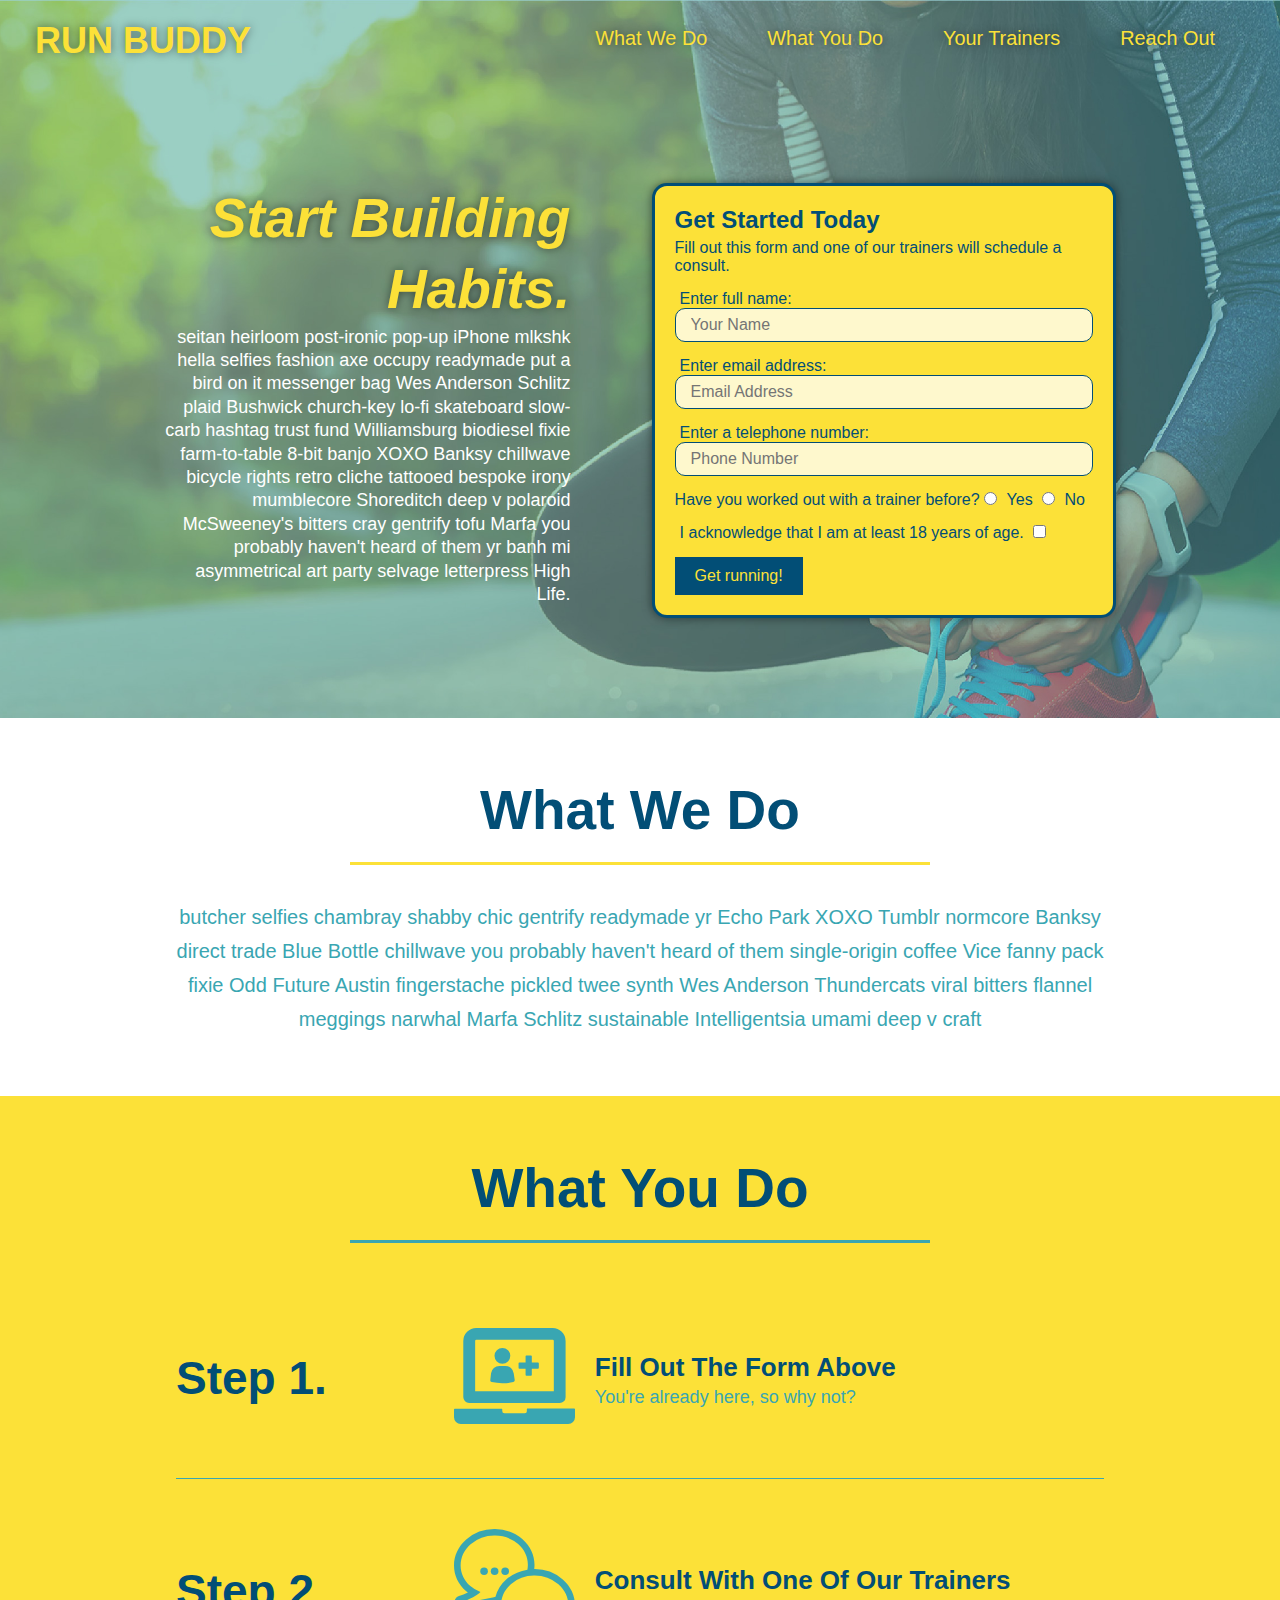
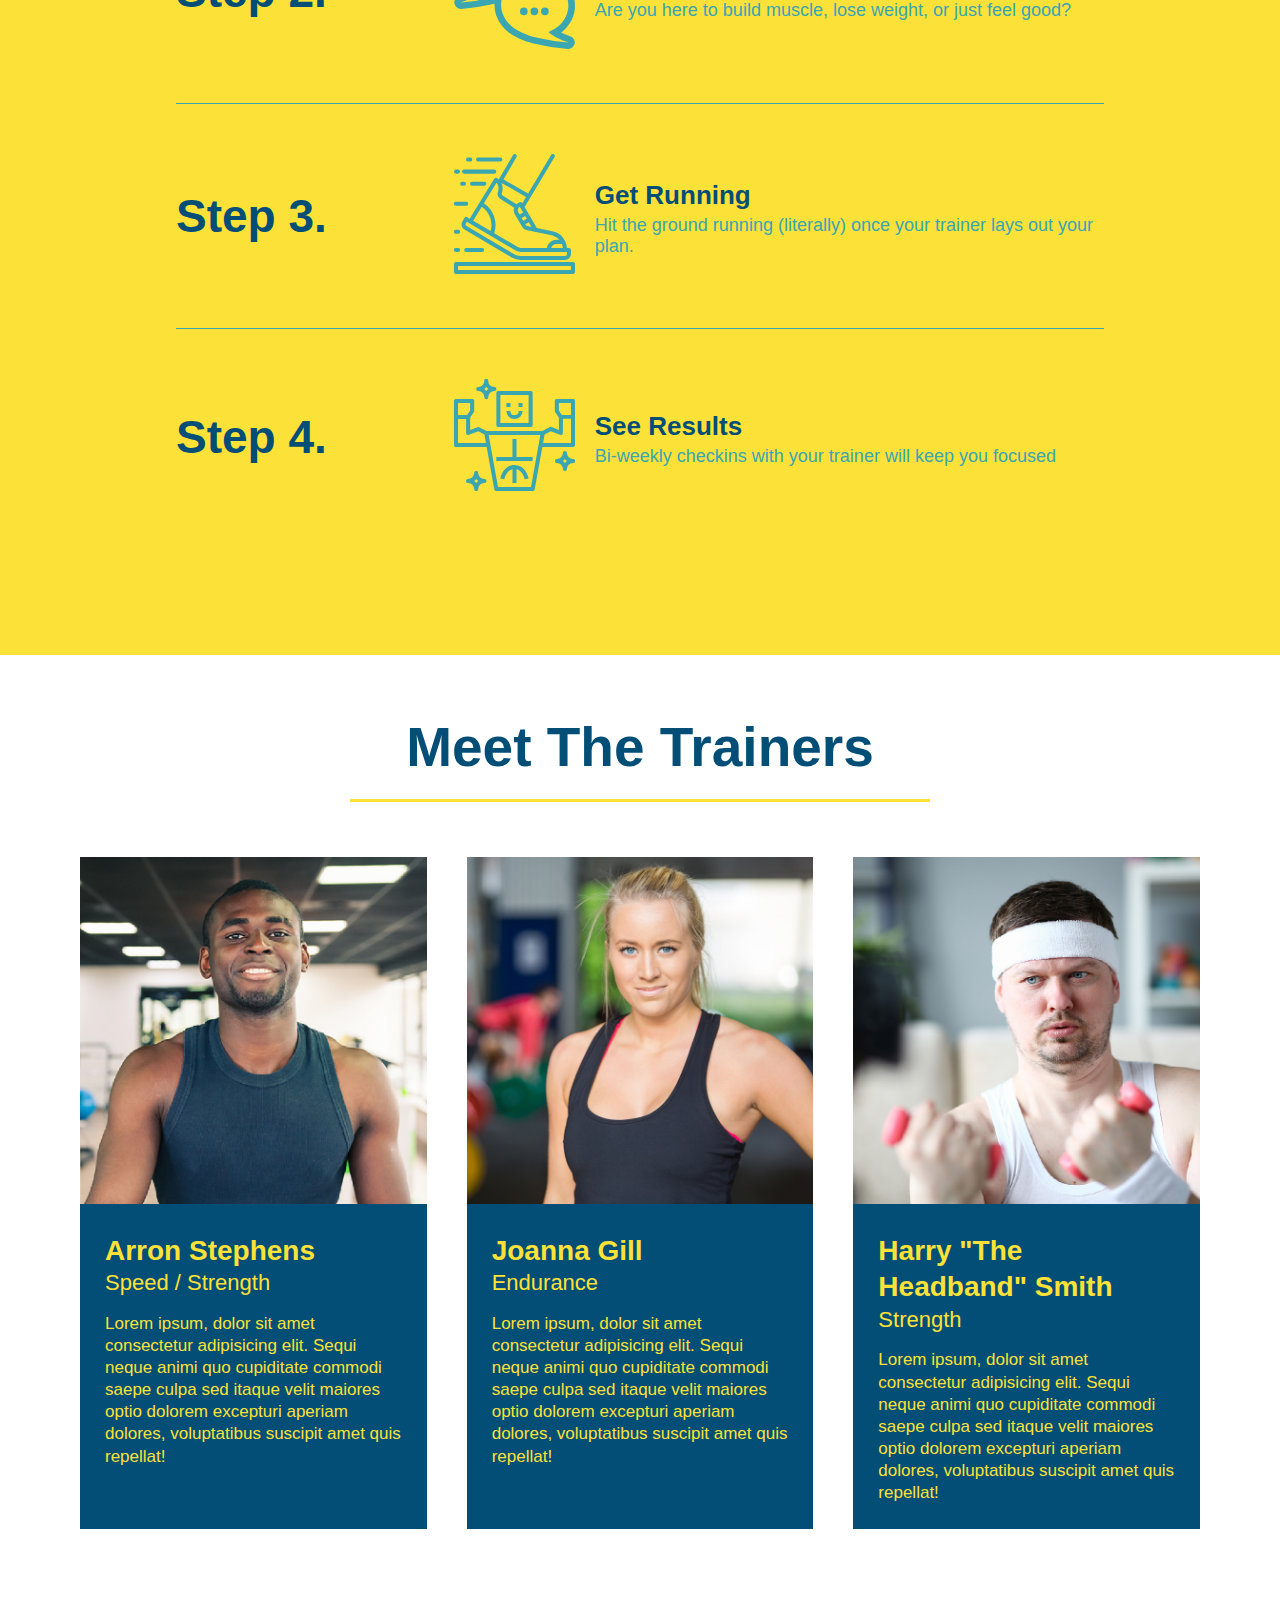
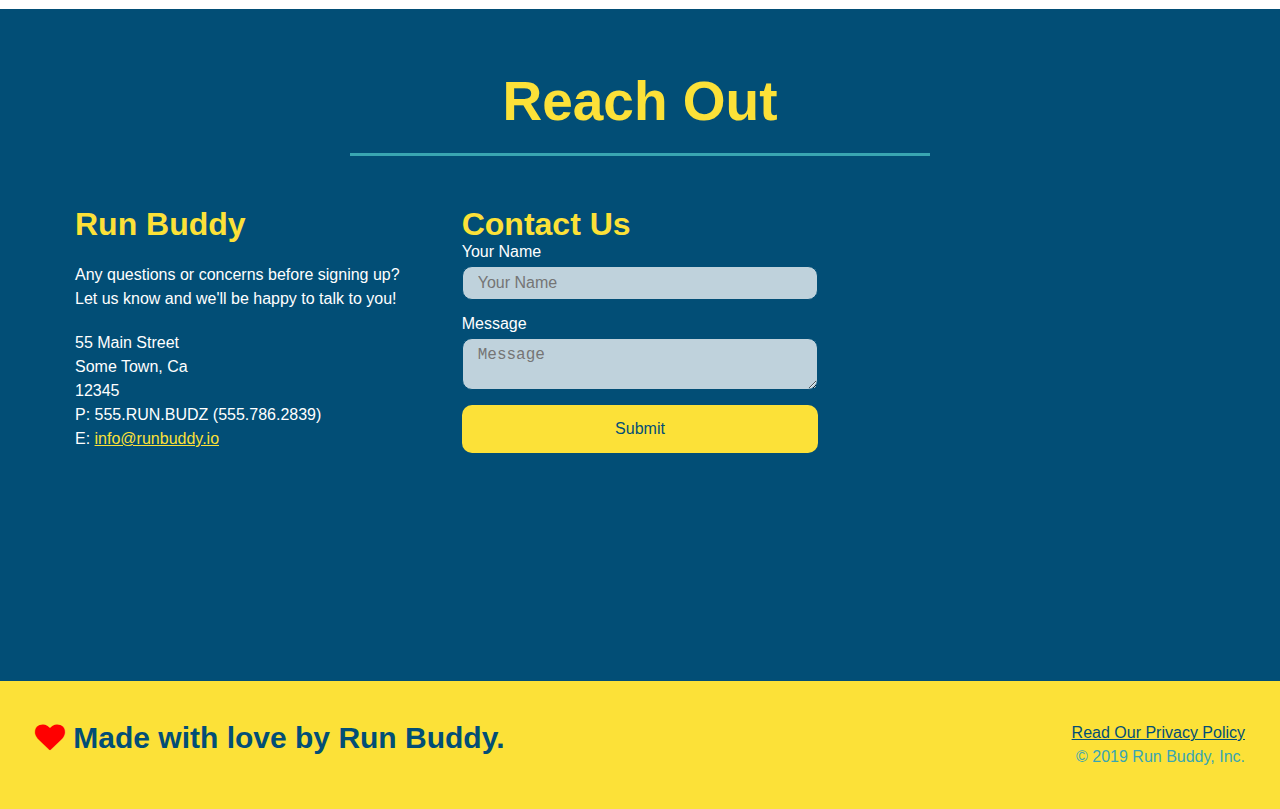
==== commit 99d02a00: "<added sticky header>" ====
--- a/index.html
+++ b/index.html
@@ -2,7 +2,10 @@
 <html lang="en">
   <head>
     <meta charset="UTF-8" />
+    <link rel="stylesheet" href="path/to/font-awesome/css/font-awesome.min.css">
+
     <link rel="stylesheet" href="./assets/css/style.css">
+    <link href="http://maxcdn.bootstrapcdn.com/font-awesome/4.1.0/css/font-awesome.min.css" rel="stylesheet">
     <title>Run Buddy</title>
     <meta name="viewport" content="width=device-width, initial-scale=1.0" />
   </head>
@@ -10,7 +13,7 @@
     <!-- navigation tags - block level element -->
     <header>
       <h1>
-        <a href="/">RUN BUDDY</a>
+        RUN BUDDY
       </h1>
       <nav>
         <ul>
@@ -238,7 +241,8 @@
 
     <!-- footer -->
     <footer>
-      <h2>❤️ Made with love by Run Buddy.</h2>
+      <h2><!--❤️ -->   <i class="fa fa-heart red"></i>
+        Made with love by Run Buddy. </h2>
       <div>
         <a href="./privacy-policy.html">Read Our Privacy Policy</a><br/>
         &copy; 2019 Run Buddy, Inc.
--- a/assets/css/style.css
+++ b/assets/css/style.css
@@ -18,6 +18,14 @@
   display: flex;
   justify-content: space-between;
   flex-wrap: wrap;
+  position: -webkit-sticky;
+  position: sticky;
+top: 0;
+background-image: url("../images/hero-bg.jpg");
+background-size: cover;
+background-position: center;
+background-attachment: fixed;
+background-position: 80%;
 }
 
 header h1 {
@@ -25,6 +33,7 @@
   margin: 0;
   font-size: 36px;
   color: #fce138;
+  text-shadow: 0 0 10px rgba(0, 0, 0, 0.5);
 }
 
 header a {
@@ -45,9 +54,17 @@
 }
 
 header nav ul li a {
-  margin: 10 15px;
+  margin: 0 30px;
   font-weight: lighter;
   font-size: 1.55vw;
+  text-shadow: 0 0 10px rgba(0, 0, 0, 0.5);
+}
+
+header nav ul li a:hover {
+  background: #fce138;
+  color: #024e76;
+  border-radius: 15px;
+  text-shadow: none;
 }
 
 /* HEADER / NAVBAR STYLES END */
@@ -64,7 +81,10 @@
   width: 100%;
 }
 
-footer h2 {
+.red {
+  color: red;
+}
+ h2 {
   color: #024e76;
   font-size: 30px;
   margin: 0;
@@ -93,7 +113,8 @@
   display: flex;
   justify-content: center;
   flex-wrap: wrap;
-  align-items: flex-start;
+  background-attachment: fixed;
+background-position: 80%;
 }
 
 .hero-cta {
@@ -102,13 +123,14 @@
   margin: 3.5%;
   color: #fff;
   font-size: 18px;
-  line-height: 1.2;
+  line-height: 1.3;
 }
 
 .hero-cta h2 {
   font-style: italic;
   font-size: 55px;
   color: #fce138;
+  text-shadow: 0 0 10px rgba(0, 0, 0, 0.5);
 }
 
 .hero-form {
@@ -118,6 +140,8 @@
   color: #024e76;
   width: 40%;
   margin: 3.5%;
+  box-shadow: 0 0 10px rgba(0, 0, 0, 0.5);
+  border-radius: 15px;
 }
 
 .hero-form h3 {
@@ -136,10 +160,18 @@
   color: #024e76;
   width: 100%;
   margin-bottom: 15px; 
+  border-radius: 10px;
+  background-color: rgba(255,255,255, 0.75);
+}
+
+.form-input:focus {
+  background-color: rgba(255,255,255, 1);
+  outline: none;
 }
 
 .hero-form label {
   margin: 0 5px;
+  border-radius: 10px;
 }
 
 .hero-form button {
@@ -149,12 +181,16 @@
   padding: 10px 20px;
   font-size: 16px;
 } 
+
+.hero-form button:hover {
+  background-color: #39a6b2;  
+}
 /* HERO STYLES END */
 
 
 /* SECTION TITLE STYLES START */
 .section-title {
-  font-size: 48px;
+  font-size: 55px;
   border-bottom: 3px solid;
   color: #024e76;
   padding-bottom: 20px;
@@ -201,6 +237,10 @@
   justify-content: space-between;
 }
 
+.step:last-child {
+  border-bottom: none;
+}
+
 .step h3 {
   color: #024e76;
   font-size: 46px;
@@ -329,6 +369,13 @@
   width: 100%;
   margin-bottom: 15px;
   margin-top: 5px;
+  border-radius: 10px;
+  background-color: rgba(255,255,255, 0.75);
+}
+
+.contact-form input:focus, .contact-form textarea:focus {
+  background-color: rgba(255,255,255, 1);
+  outline: none;
 }
 
 .contact-form button {
@@ -339,6 +386,12 @@
   text-align: center;
   padding: 15px 0;
   font-size: 16px;
+  border-radius: 10px;
+}
+
+.contact-form button:hover {
+  color: #fce138;
+  background: #39a6b2;
 }
 
 .contact-info a {
@@ -366,6 +419,7 @@
   header {
     padding-bottom: 0;
     justify-content: center;
+    position: relative;
   }
 
   header h1 {
@@ -407,12 +461,10 @@
   .contact-info iframe{
     flex: 1 100%;
   }
-
 }
 
 /* MEDIA QUERY FOR TABLETS AND SMALLER */
 @media screen and (max-width: 768px) {
- 
   section {
     padding: 30px 15px;
   }
@@ -438,12 +490,14 @@
   .step-text {
     flex: 100%;  
   }
-  
+
+  .trainer-bio h3, .trainer-bio h4 {
+    display: block;
+  }
 }
 
 /* MEDIA QUERY FOR MOBILE PHONES AND SMALLER */
 @media screen and (max-width: 575px) {
- 
   .hero-form button {
     width: 100%;
   }
@@ -471,5 +525,4 @@
   .contact-form {
     order: 3;
   }
-
 }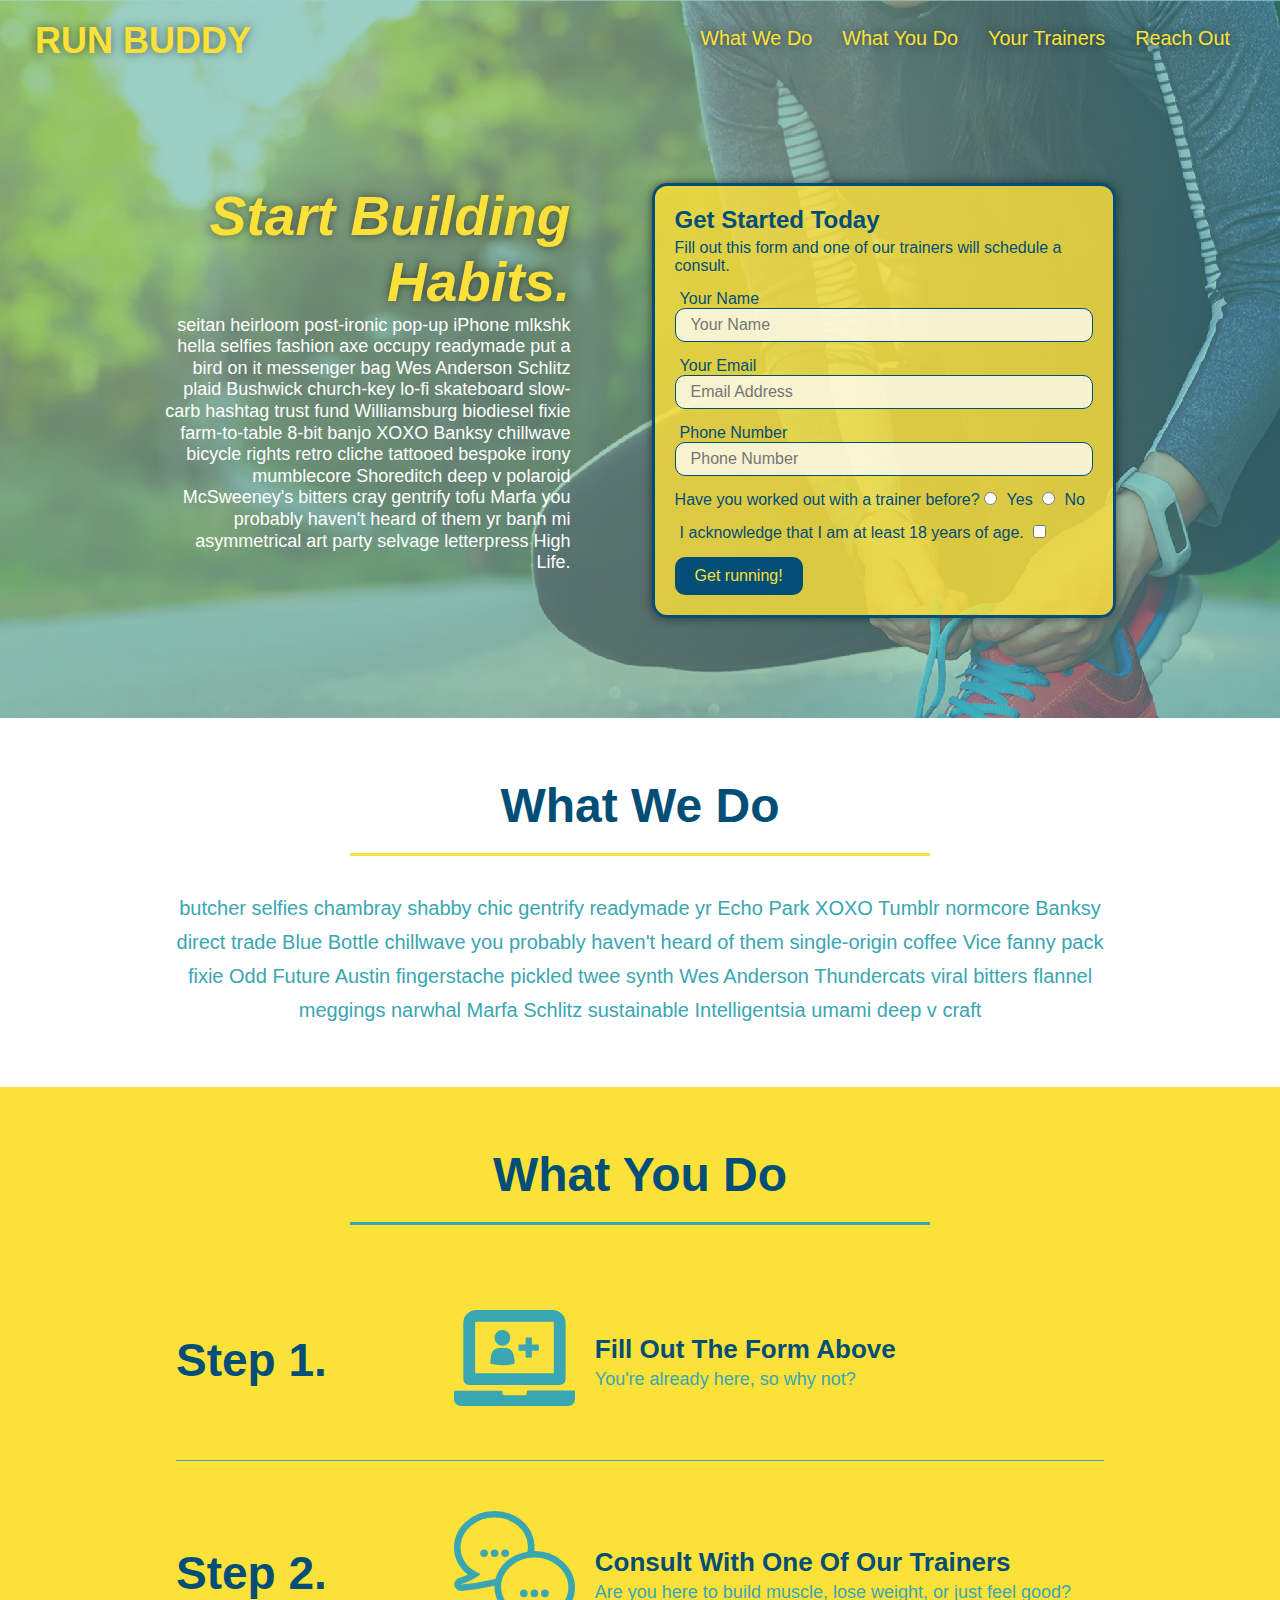
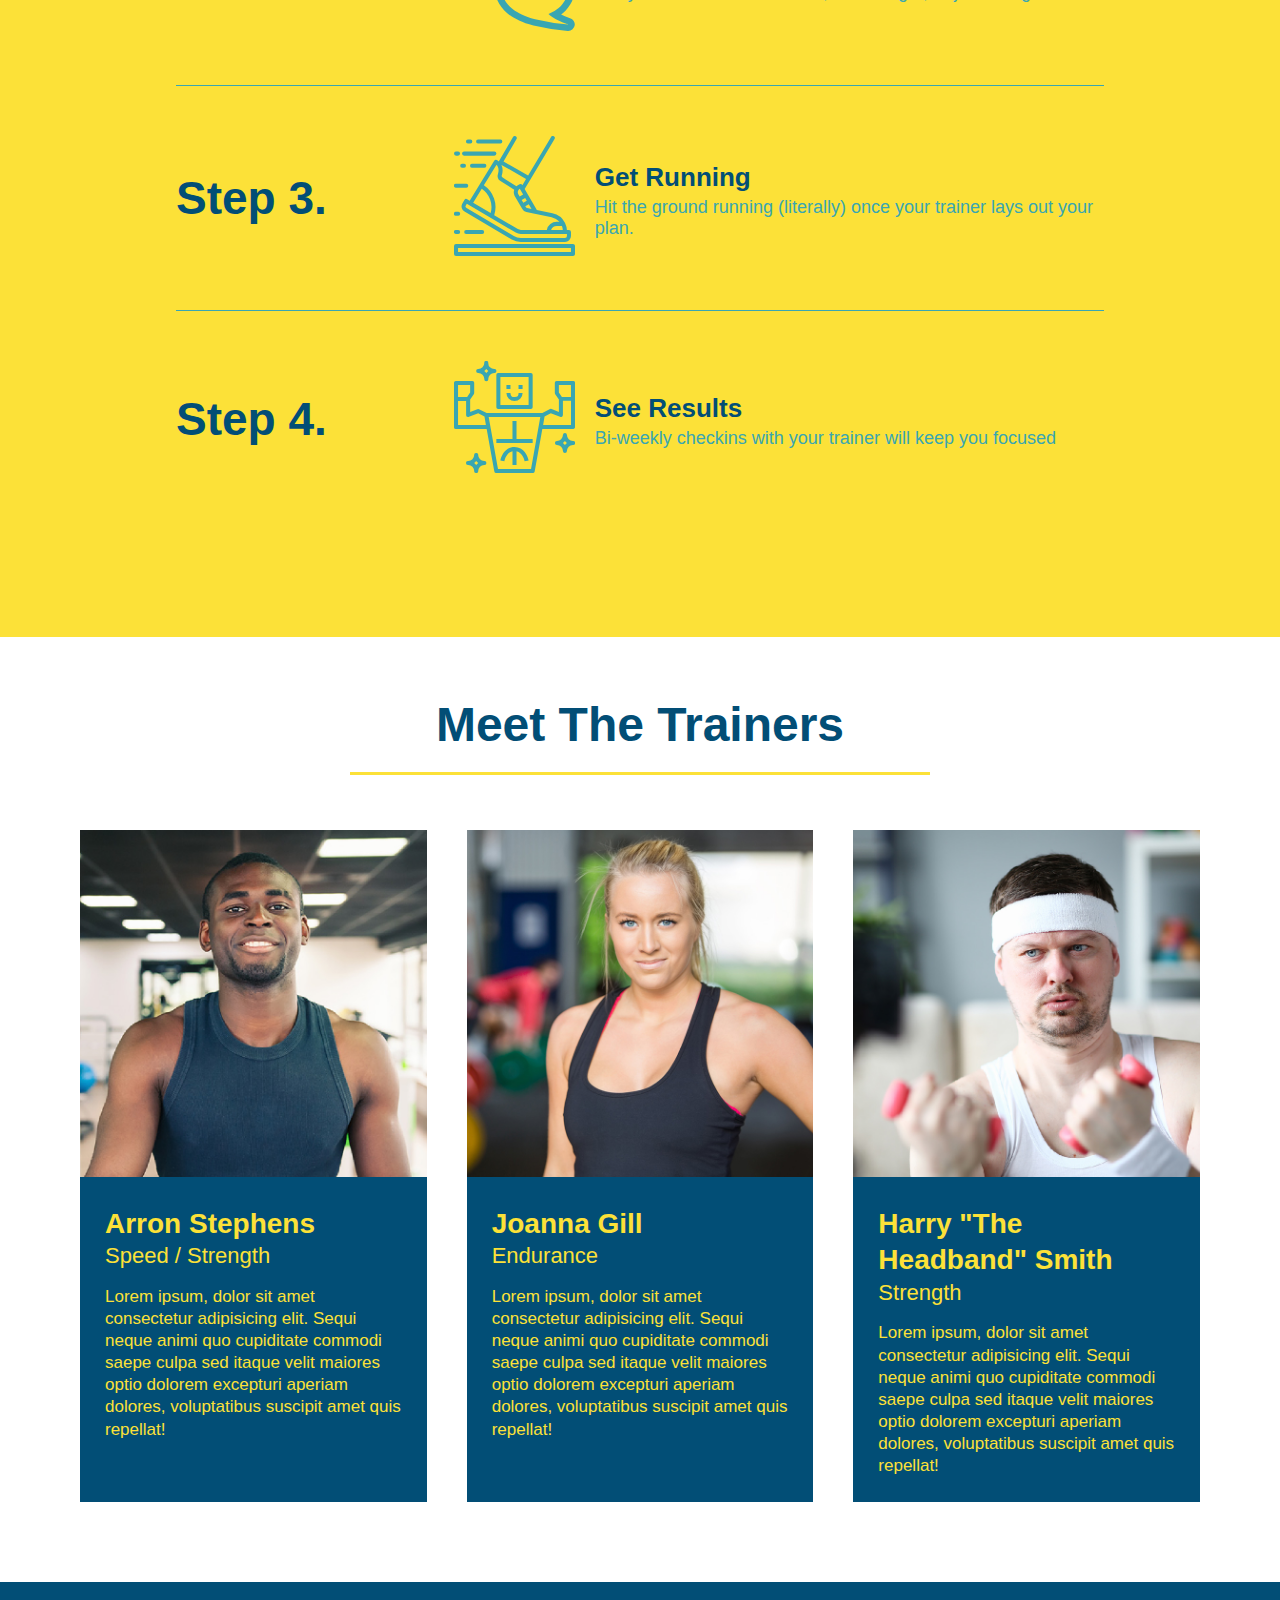
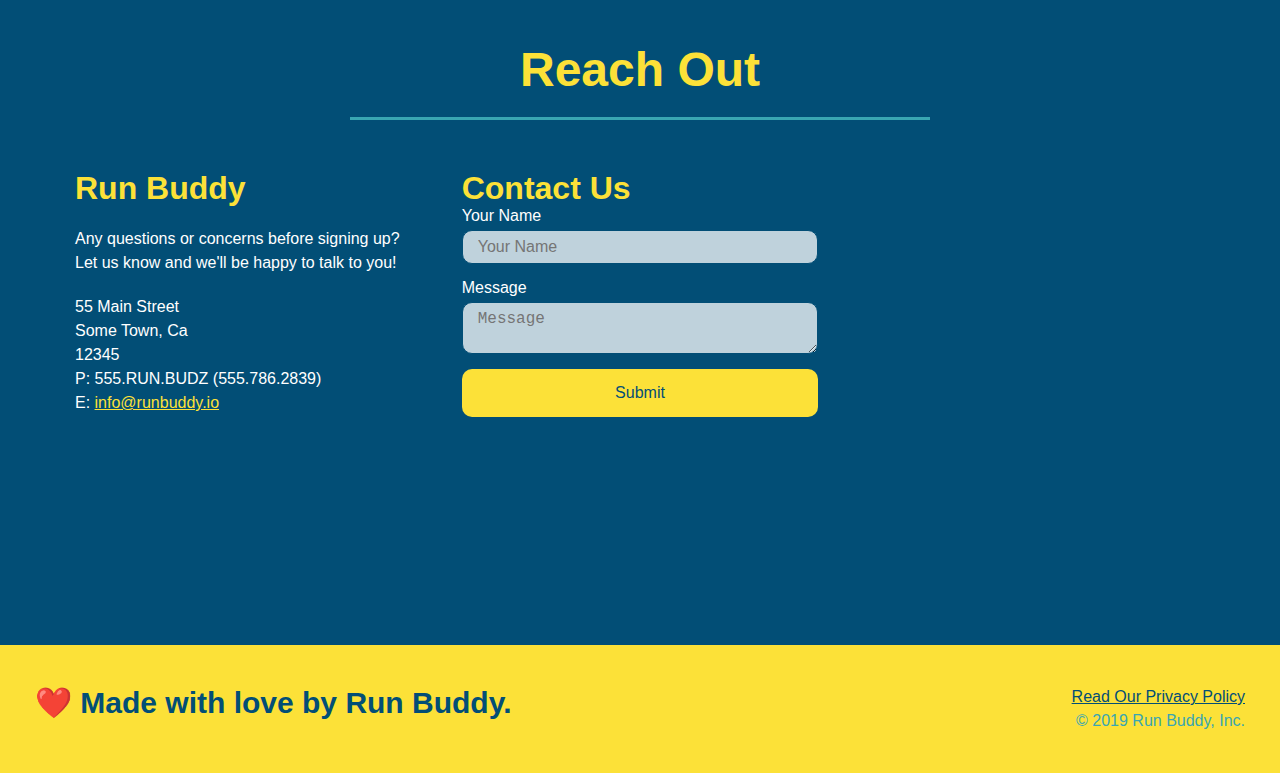
==== commit 95424731: "css enhancements" ====
--- a/index.html
+++ b/index.html
@@ -2,18 +2,15 @@
 <html lang="en">
   <head>
     <meta charset="UTF-8" />
-    <link rel="stylesheet" href="path/to/font-awesome/css/font-awesome.min.css">
-
+    <meta name="viewport" content="width=device-width, initial-scale=1.0" />
     <link rel="stylesheet" href="./assets/css/style.css">
-    <link href="http://maxcdn.bootstrapcdn.com/font-awesome/4.1.0/css/font-awesome.min.css" rel="stylesheet">
     <title>Run Buddy</title>
-    <meta name="viewport" content="width=device-width, initial-scale=1.0" />
   </head>
   <body>
     <!-- navigation tags - block level element -->
     <header>
       <h1>
-        RUN BUDDY
+        <a href="/">RUN BUDDY</a>
       </h1>
       <nav>
         <ul>
@@ -29,7 +26,6 @@
           <li>
             <a href="#reach-out">Reach Out</a>
           </li>
-          
         </ul>
       </nav>
     </header>
@@ -52,11 +48,11 @@
         <h3>Get Started Today</h3>
         <p>Fill out this form and one of our trainers will schedule a consult.</p>
         <form>
-          <label for="name">Enter full name:</label>
+          <label for="name">Your Name</label>
           <input type="text" placeholder="Your Name" id="name" name="name" class="form-input" />
-          <label for="email">Enter email address:</label>
+          <label for="email">Your Email</label>
           <input type="email" placeholder="Email Address" id="email" name="email" class="form-input" />
-          <label for="phone">Enter a telephone number:</label>
+          <label for="phone">Phone Number</label>
           <input type="tel" placeholder="Phone Number" name="phone" id="phone" class="form-input" />
           <p>
             Have you worked out with a trainer before? 
@@ -241,8 +237,7 @@
 
     <!-- footer -->
     <footer>
-      <h2><!--❤️ -->   <i class="fa fa-heart red"></i>
-        Made with love by Run Buddy. </h2>
+      <h2>❤️ Made with love by Run Buddy.</h2>
       <div>
         <a href="./privacy-policy.html">Read Our Privacy Policy</a><br/>
         &copy; 2019 Run Buddy, Inc.
@@ -250,4 +245,4 @@
     </footer>
     <!-- footer end -->
   </body>
-</html>
+</html>--- a/assets/css/style.css
+++ b/assets/css/style.css
@@ -18,14 +18,13 @@
   display: flex;
   justify-content: space-between;
   flex-wrap: wrap;
+  position: sticky;
   position: -webkit-sticky;
-  position: sticky;
-top: 0;
-background-image: url("../images/hero-bg.jpg");
-background-size: cover;
-background-position: center;
-background-attachment: fixed;
-background-position: 80%;
+  top: 0;
+  background-image: url("../images/hero-bg.jpg");
+  background-size: cover;
+  background-attachment: fixed;
+  background-position: 80%;
 }
 
 header h1 {
@@ -54,7 +53,7 @@
 }
 
 header nav ul li a {
-  margin: 0 30px;
+  padding: 10px 15px;
   font-weight: lighter;
   font-size: 1.55vw;
   text-shadow: 0 0 10px rgba(0, 0, 0, 0.5);
@@ -81,10 +80,7 @@
   width: 100%;
 }
 
-.red {
-  color: red;
-}
- h2 {
+footer h2 {
   color: #024e76;
   font-size: 30px;
   margin: 0;
@@ -109,12 +105,12 @@
 .hero {
   background-image: url('../images/hero-bg.jpg');
   background-size: cover;
-  background-position: center;
   display: flex;
   justify-content: center;
   flex-wrap: wrap;
+  align-items: flex-start;
   background-attachment: fixed;
-background-position: 80%;
+  background-position: 80%;
 }
 
 .hero-cta {
@@ -123,7 +119,7 @@
   margin: 3.5%;
   color: #fff;
   font-size: 18px;
-  line-height: 1.3;
+  line-height: 1.2;
 }
 
 .hero-cta h2 {
@@ -135,13 +131,17 @@
 
 .hero-form {
   border: 3px solid #024e76;
-  background-color: #fce138;
+  background-color: rgba(255, 225, 56, 0.8);
   padding: 20px;
   color: #024e76;
   width: 40%;
   margin: 3.5%;
+  border-radius: 15px;
   box-shadow: 0 0 10px rgba(0, 0, 0, 0.5);
-  border-radius: 15px;
+}
+
+.hero-form button:hover {
+  background-color: #39a6b2;  
 }
 
 .hero-form h3 {
@@ -171,7 +171,6 @@
 
 .hero-form label {
   margin: 0 5px;
-  border-radius: 10px;
 }
 
 .hero-form button {
@@ -180,17 +179,14 @@
   border: none;
   padding: 10px 20px;
   font-size: 16px;
+  border-radius: 10px;
 } 
-
-.hero-form button:hover {
-  background-color: #39a6b2;  
-}
 /* HERO STYLES END */
 
 
 /* SECTION TITLE STYLES START */
 .section-title {
-  font-size: 55px;
+  font-size: 48px;
   border-bottom: 3px solid;
   color: #024e76;
   padding-bottom: 20px;
@@ -277,7 +273,6 @@
   line-height: 1.5;
   color: #024e76;
 }
-
 /* WHAT YOU DO STYLES END */
 
 /* MEET THE TRAINERS START */
@@ -397,8 +392,6 @@
 .contact-info a {
   color: #fce138;
 }
-
-
 /* REACH OUT STYLES END */
 
 /* UTILITIES */
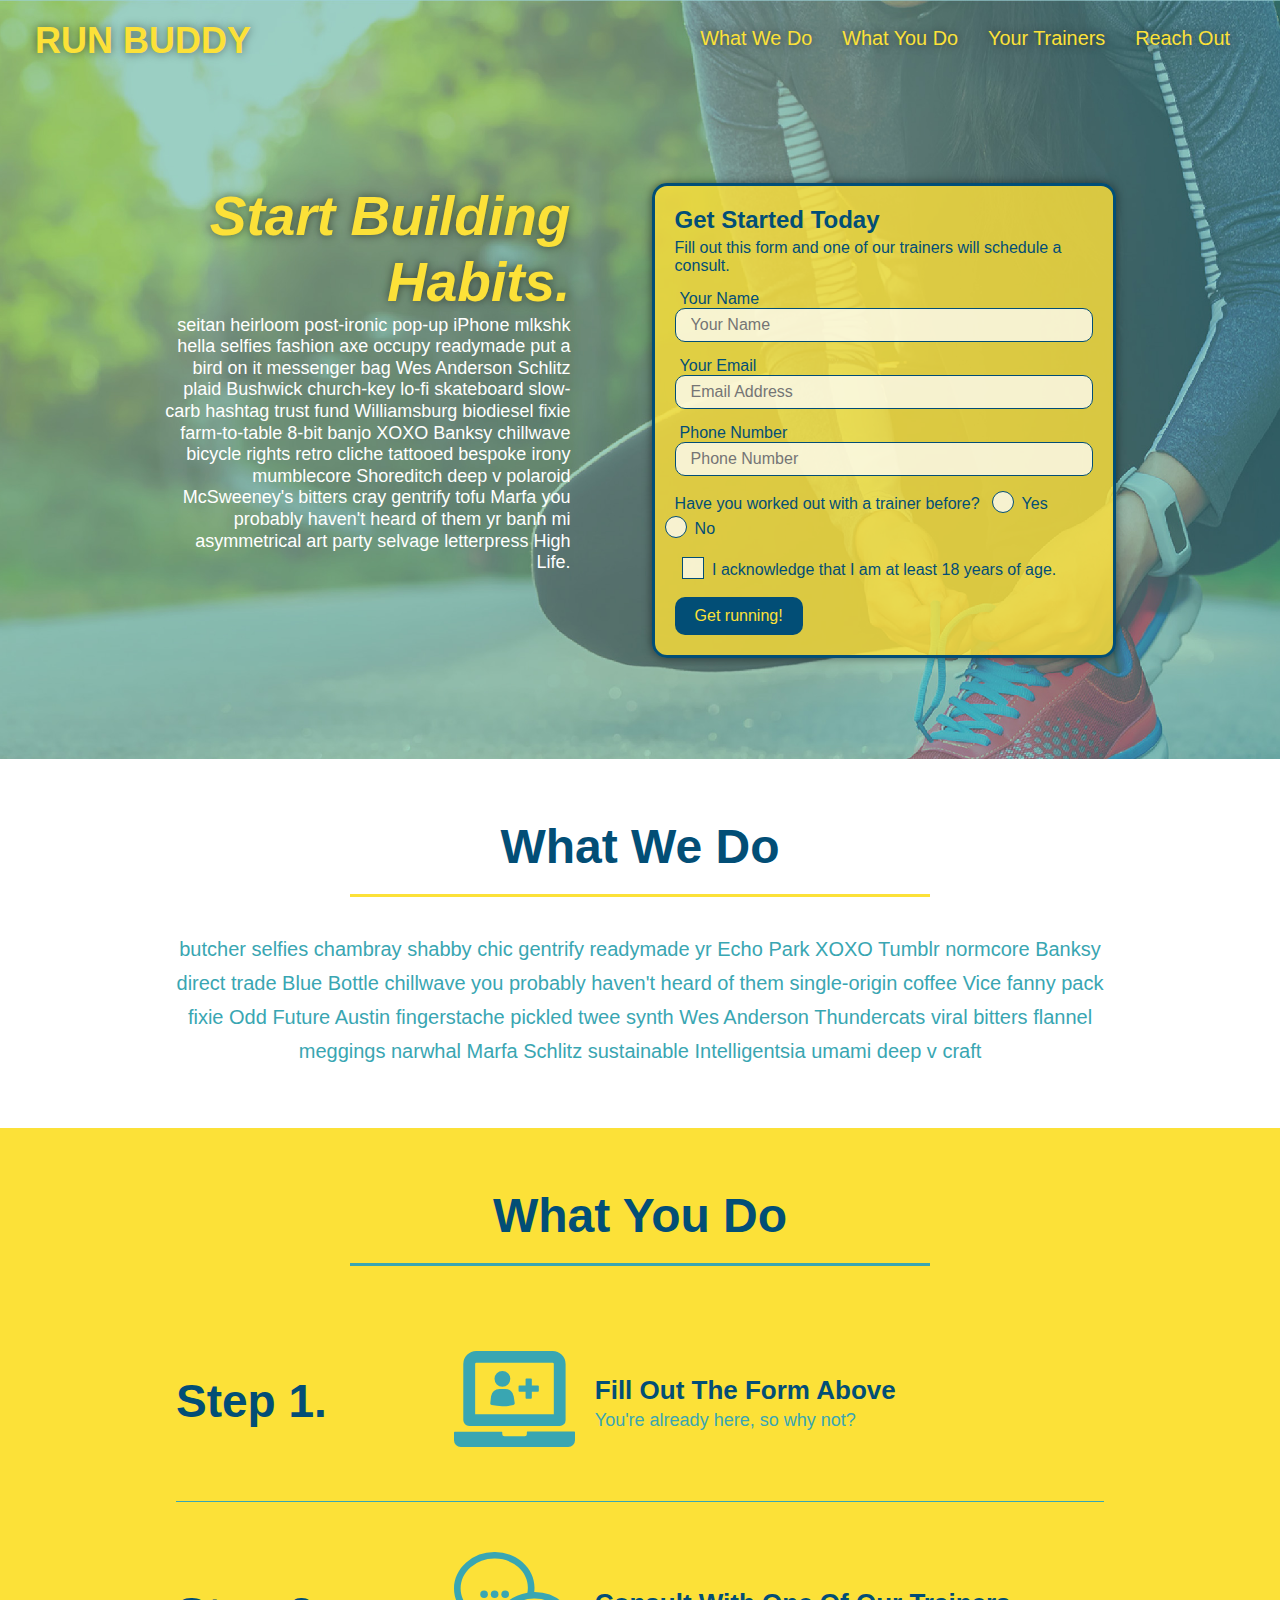
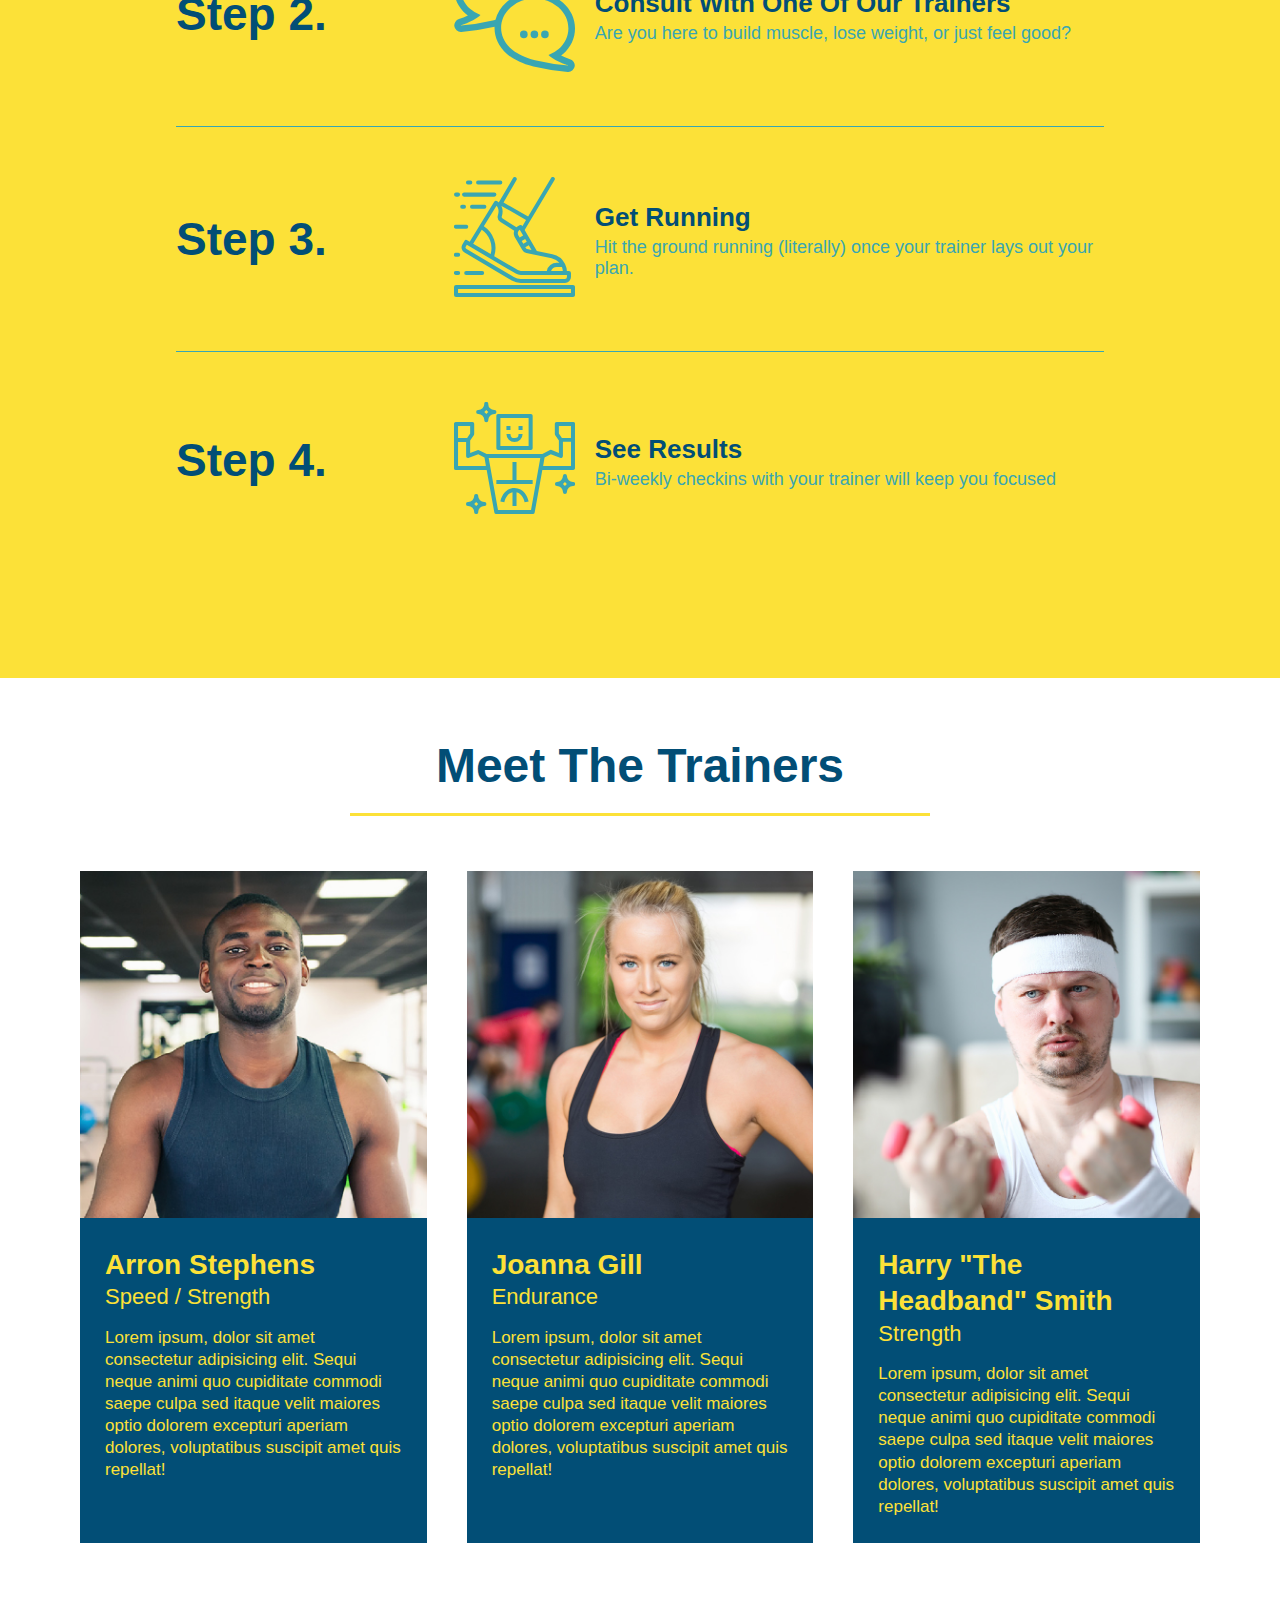
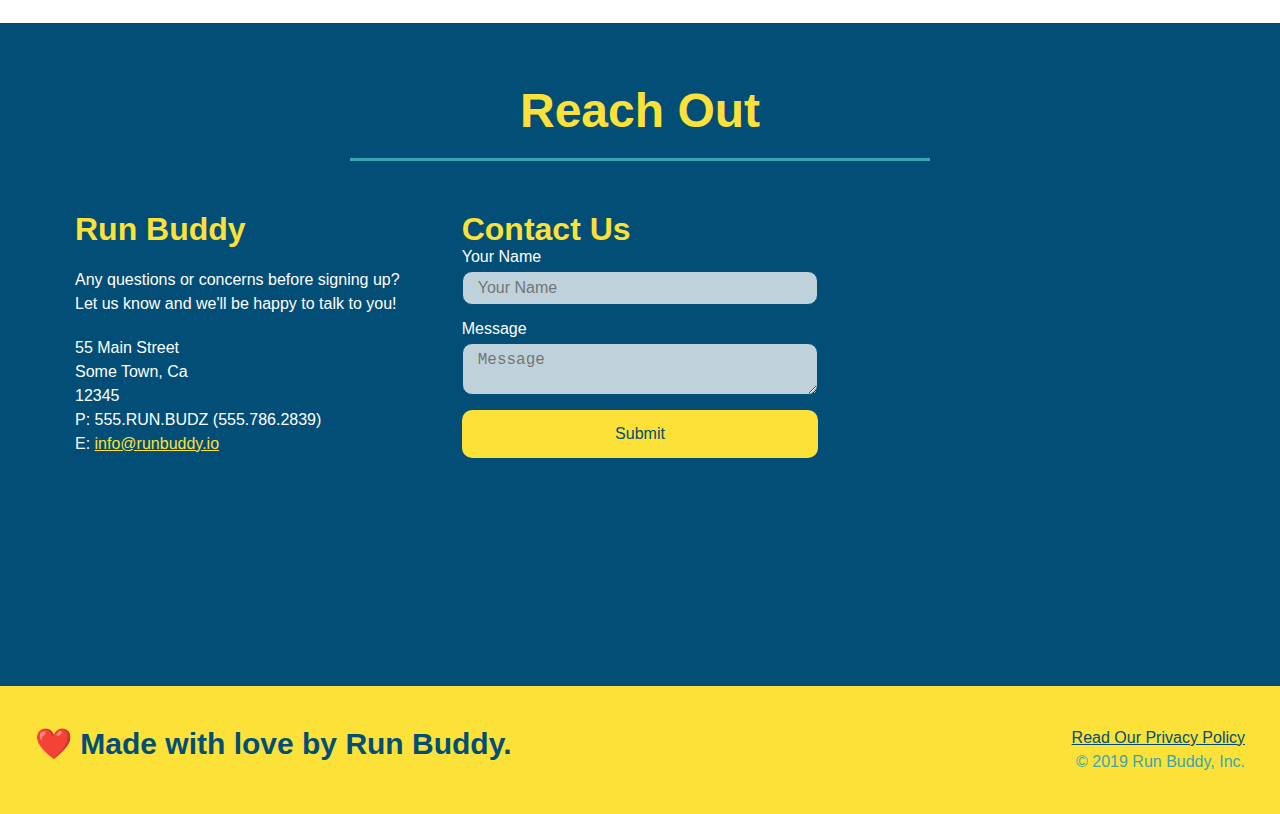
==== commit 4f99449e: "final css touches" ====
--- a/index.html
+++ b/index.html
@@ -55,17 +55,21 @@
           <label for="phone">Phone Number</label>
           <input type="tel" placeholder="Phone Number" name="phone" id="phone" class="form-input" />
           <p>
-            Have you worked out with a trainer before? 
-            <input type="radio" name="trainer-confirm" id="trainer-yes" />
-            <label for="trainer-yes">Yes</label>
-            <input type="radio" name="trainer-confirm" id="trainer-no"/>
-            <label for="trainer-no">No</label>
+            Have you worked out with a trainer before?
+            <span class="radio-wrapper">
+              <input type="radio" name="trainer-confirm" id="trainer-yes" />
+              <label for="trainer-yes">Yes</label>
+            </span>
+            <span class="radio-wrapper">
+              <input type="radio" name="trainer-confirm" id="trainer-no" />
+              <label for="trainer-no">No</label>
+            </span>
           </p>
           <p>
-            <label for="checkbox">
-              I acknowledge that I am at least 18 years of age.
-            </label>
-            <input type="checkbox" name="checkpoint1" id="checkbox" />
+            <span class="checkbox-wrapper">
+              <input type="checkbox" name="checkpoint1" id="checkbox" />
+              <label for="checkbox">I acknowledge that I am at least 18 years of age.</label>
+            </span>
           </p>
           <button type="submit">
             Get running!
@@ -245,4 +249,4 @@
     </footer>
     <!-- footer end -->
   </body>
-</html>+</html>
--- a/assets/css/style.css
+++ b/assets/css/style.css
@@ -7,6 +7,12 @@
 body {
   color: #39a6b2;
   font-family: Helvetica, Arial, sans-serif;
+}
+
+:root {
+  --primary-color: #fce138;
+  --secondary-color: #024e76;
+  --tertiary-color: #39a6b2;
 }
 
 
@@ -25,6 +31,7 @@
   background-size: cover;
   background-attachment: fixed;
   background-position: 80%;
+  z-index: 9999;
 }
 
 header h1 {
@@ -407,6 +414,67 @@
   display: flex;
 }
 
+.checkbox-wrapper input, .radio-wrapper input {
+  opacity: 0;
+}
+
+.checkbox-wrapper label, .radio-wrapper label {
+  position: relative;
+  left: 10px;
+  margin: 10px;
+  line-height: 1.6;
+}
+
+.checkbox-wrapper label::before, .radio-wrapper label::before {
+  content: "";
+  height: 20px;
+  width: 20px;
+  background: rgba(255, 255, 255, 0.75);  
+  border: 1px solid #024e76;  
+  position: absolute;
+  top: -4px;
+  left: -30px;
+}
+
+.radio-wrapper label::before {
+  border-radius: 50%;
+}
+
+.radio-wrapper label::after {
+  content: "";
+  width: 20px;
+  height: 20px;
+  border-radius: 50%;
+  background: #024e76;
+  position: absolute;
+  left: -29px;
+  top: -3px;
+  background-image: radial-gradient(circle, #39a6b2, #024e76);
+}
+
+.checkbox-wrapper label::after {
+  content: "";
+  height: 6px;
+  width: 14px;
+  border-left: 2px solid #024e76;
+  border-bottom: 2px solid #024e76;
+  position: absolute;
+  left: -26px;
+  top: 1px;
+  transform: rotate(-58deg);
+}
+
+.checkbox-wrapper input + label::after, 
+.radio-wrapper input + label::after {
+  content: none;
+}
+
+.checkbox-wrapper input:checked + label::after, 
+.radio-wrapper input:checked + label::after {
+  content: "";
+}
+
+
 /* MEDIA QUERY FOR SMALLER DESKTOP SCREENS AND SMALLER */
 @media screen and (max-width: 980px) {
   header {
